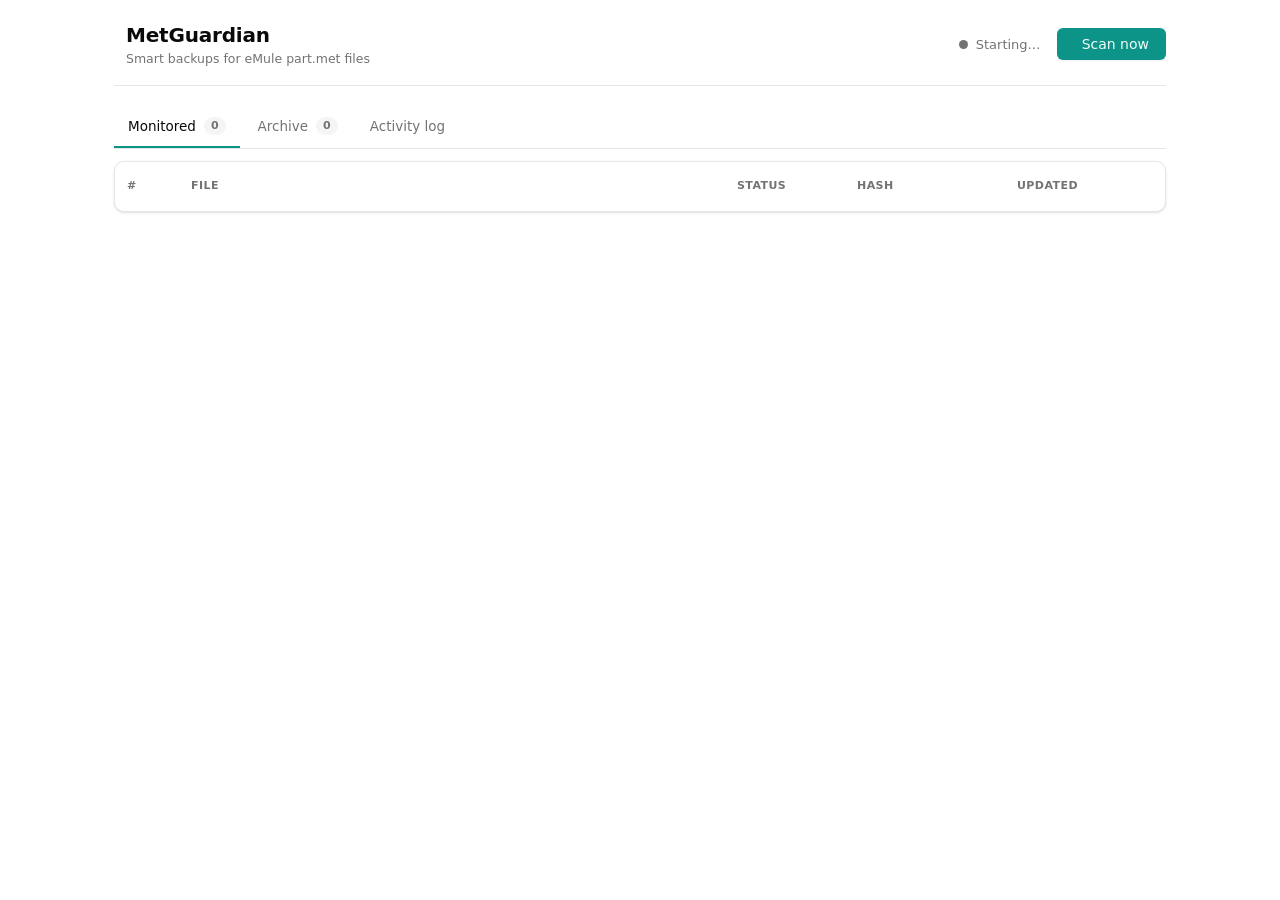
==== ui/index.html @ a0f0ca32 "GUI Interface;" ====
<!DOCTYPE html>
<!-- The theme is chosen by a class on <html>: uk-theme-<color> (+ optional
     "dark"). All 16 themes live inside core.min.css. In Step 9 this class will
     be set dynamically from the saved configuration. -->
<html lang="en" class="uk-theme-teal">
<head>
    <meta charset="UTF-8" />
    <meta name="viewport" content="width=device-width, initial-scale=1.0" />
    <title>MetGuardian</title>

    <!-- Franken UI components (UIkit is bundled into core.iife.js). -->
    <link rel="stylesheet" href="css/core.min.css" />
    <!-- Our own layout and status styling. -->
    <link rel="stylesheet" href="css/app.css" />
</head>
<body>
    <div class="mg-shell">

        <!-- Header: identity, live status, primary action. -->
        <header class="mg-header">
            <div class="mg-brand">
                <span class="mg-brand-mark" uk-icon="icon: shield; ratio: 1.2"></span>
                <div>
                    <h1 class="mg-title">MetGuardian</h1>
                    <p class="mg-subtitle">Smart backups for eMule part.met files</p>
                </div>
            </div>

            <div class="mg-header-right">
                <div class="mg-status-line" id="status-line">
                    <span class="mg-dot" id="status-dot"></span>
                    <span id="status-text">Starting…</span>
                </div>
                <button class="uk-btn uk-btn-primary uk-btn-sm" id="scan-now-btn" type="button">
                    <span uk-icon="icon: refresh; ratio: 0.9"></span>
                    Scan now
                </button>
            </div>
        </header>

        <!-- Damaged-files banner: the whole reason this app exists.
             Hidden unless at least one file is currently damaged. -->
        <div class="mg-banner" id="damaged-banner" hidden>
            <div class="uk-alert uk-alert-destructive" role="alert">
                <span class="mg-banner-icon" uk-icon="icon: warning"></span>
                <div>
                    <p class="uk-alert-title">Damaged files detected</p>
                    <p id="damaged-banner-text" class="mg-banner-text"></p>
                </div>
            </div>
        </div>

        <!-- Section tabs. -->
        <nav class="mg-tabs" id="tabs">
            <button class="mg-tab is-active" data-tab="active" type="button">
                Monitored <span class="mg-tab-count" id="count-active">0</span>
            </button>
            <button class="mg-tab" data-tab="archive" type="button">
                Archive <span class="mg-tab-count" id="count-archive">0</span>
            </button>
            <button class="mg-tab" data-tab="log" type="button">
                Activity log
            </button>
        </nav>

        <main class="mg-main">

            <!-- MONITORED (active) ----------------------------------------- -->
            <section class="mg-panel" data-panel="active">
                <div class="uk-card">
                    <table class="uk-table uk-table-divider uk-table-hover mg-table">
                        <thead>
                            <tr>
                                <th class="mg-col-num">#</th>
                                <th>File</th>
                                <th class="mg-col-status">Status</th>
                                <th class="mg-col-hash">Hash</th>
                                <th class="mg-col-time">Updated</th>
                            </tr>
                        </thead>
                        <tbody id="active-rows"></tbody>
                    </table>
                    <div class="mg-empty" id="active-empty" hidden>
                        <p>No files are being monitored yet.</p>
                        <p class="mg-empty-hint">Set your eMule temp and backup folders in Settings, then run a scan.</p>
                    </div>
                </div>
            </section>

            <!-- ARCHIVE ----------------------------------------------------- -->
            <section class="mg-panel" data-panel="archive" hidden>
                <div class="uk-card">
                    <table class="uk-table uk-table-divider uk-table-hover mg-table">
                        <thead>
                            <tr>
                                <th class="mg-col-num">#</th>
                                <th>File</th>
                                <th class="mg-col-hash">Hash</th>
                                <th class="mg-col-reason">Reason</th>
                                <th class="mg-col-time">Archived</th>
                            </tr>
                        </thead>
                        <tbody id="archive-rows"></tbody>
                    </table>
                    <div class="mg-empty" id="archive-empty" hidden>
                        <p>Nothing archived yet.</p>
                        <p class="mg-empty-hint">Completed, removed or replaced downloads will appear here. Their backups stay on disk.</p>
                    </div>
                </div>
            </section>

            <!-- ACTIVITY LOG ------------------------------------------------ -->
            <section class="mg-panel" data-panel="log" hidden>
                <div class="uk-card">
                    <table class="uk-table uk-table-divider mg-table">
                        <thead>
                            <tr>
                                <th class="mg-col-time">When</th>
                                <th class="mg-col-num">#</th>
                                <th class="mg-col-change">Change</th>
                                <th>Detail</th>
                            </tr>
                        </thead>
                        <tbody id="log-rows"></tbody>
                    </table>
                    <div class="mg-empty" id="log-empty" hidden>
                        <p>No activity recorded yet.</p>
                        <p class="mg-empty-hint">Only state changes are logged, never repeated confirmations.</p>
                    </div>
                </div>
            </section>

        </main>
    </div>

    <!-- Franken UI JavaScript: core (UIkit + components) and icons. -->
    <script src="js/core.iife.js"></script>
    <script src="js/icon.iife.js"></script>
    <!-- Our application logic. -->
    <script src="js/app.js"></script>
</body>
</html>
---- ui/css/core.min.css ----
@layer theme, base, components, utilities;@layer theme{.dark,:root{--destructive:357 100% 45%;--destructive-foreground:0 0% 100%}.dark.uk-theme-gray,.dark.uk-theme-slate,.dark.uk-theme-zinc{--destructive-alpha:1;--border-alpha:1;--input-alpha:1}:root{--uk-breakpoint-s:640px;--uk-breakpoint-m:768px;--uk-breakpoint-l:1024px;--uk-breakpoint-xl:1080px;--uk-global-blur:4px;--uk-global-font-size:1rem;--uk-global-leading:1.5rem;--uk-global-font-size-s:0.875rem;--uk-global-leading-s:1.25rem;--uk-global-radius-s:0.125rem;--uk-global-radius:0.375rem;--uk-global-shadow-s:0 1px 2px 0 rgb(0 0 0 / 0.05);--uk-global-shadow:0 1px 3px 0 rgb(0 0 0 / 0.1),0 1px 2px -1px rgb(0 0 0 / 0.1);--uk-global-font-family-sans:Geist Sans,ui-sans-serif,system-ui,sans-serif,"Apple Color Emoji","Segoe UI Emoji","Segoe UI Symbol","Noto Color Emoji";--uk-global-font-family-mono:Geist Mono,ui-monospace,SFMono-Regular,Menlo,Monaco,Consolas,"Liberation Mono","Courier New";--uk-btn-font-size:var(--uk-global-font-size);--uk-btn-leading:var(--uk-global-leading);--uk-btn-padding:0.625rem 1.25rem;--uk-btn-height:2.5rem;--uk-btn-radius:var(--uk-global-radius);--uk-btn-shadow:var(--uk-global-shadow-s);--uk-cal-cell-size:2.25rem;--uk-cal-cell-radius:var(--uk-global-radius);--uk-cal-cell-header-font-size:var(--uk-global-font-size-s);--uk-cal-cell-body-font-size:var(--uk-global-font-size);--uk-datepicker-spacing:0.75rem;--uk-form-input-radius:var(--uk-global-radius);--uk-form-input-shadow:var(--uk-global-shadow-s);--uk-form-input-height:2.5rem;--uk-form-input-font-size:var(--uk-global-font-size);--uk-form-input-leading:var(--uk-global-leading);--uk-form-input-padding:0.375rem 0.75rem 0.375rem 0.75rem;--uk-form-list-image-position:right center;--uk-form-toggle-switch-shadow:var(--uk-global-shadow-s);--uk-form-radio-radius:var(--uk-global-radius-s);--uk-form-radio-shadow:var(--uk-global-shadow);--uk-leader-fill-content:.;--uk-modal-padding:1rem;--uk-modal-padding-header:var(--uk-modal-padding);--uk-modal-padding-body:var(--uk-modal-padding);--uk-modal-padding-footer:var(--uk-modal-padding);--uk-modal-padding-top-between:0;--uk-modal-padding-top-after-header:0;--uk-modal-padding-bottom-scrollable:0;--uk-modal-padding-top-after-scrollable:var(--uk-modal-padding);--uk-modal-radius:var(--uk-global-radius);--uk-modal-overlay-blur:var(--uk-global-blur);--uk-offcanvas-bar-width:288px;--uk-offcanvas-bar-width-i:-288px;--uk-offcanvas-overlay-blur:var(--uk-global-blur);--uk-nav-item-padding:0.25rem 0.5rem;--uk-nav-item-margin:0;--uk-nav-sub-item-padding:0.25rem 0.5rem;--uk-nav-sub-item-margin:0;--uk-nav-sub-width:1px;--uk-position-margin-offset:0px;--uk-form-checkbox-image:url("data:image/svg+xml,%3Csvg width='15' height='15' viewBox='0 0 15 15' xmlns='http://www.w3.org/2000/svg'%3E%3Crect width='100%25' height='100%25' fill='%23171717' /%3E%3Cpath d='M11.4669 3.72684C11.7558 3.91574 11.8369 4.30308 11.648 4.59198L7.39799 11.092C7.29783 11.2452 7.13556 11.3467 6.95402 11.3699C6.77247 11.3931 6.58989 11.3355 6.45446 11.2124L3.70446 8.71241C3.44905 8.48022 3.43023 8.08494 3.66242 7.82953C3.89461 7.57412 4.28989 7.55529 4.5453 7.78749L6.75292 9.79441L10.6018 3.90792C10.7907 3.61902 11.178 3.53795 11.4669 3.72684Z' fill='%23fafafa' fill-rule='evenodd' clip-rule='evenodd' %3E%3C/path%3E%3C/svg%3E");--uk-form-checkbox-image-indeterminate:url(data:image/svg+xml;charset=UTF-8,%3Csvg%20width%3D%2216%22%20height%3D%2216%22%20viewBox%3D%220%200%2016%2016%22%20xmlns%3D%22http%3A%2F%2Fwww.w3.org%2F2000%2Fsvg%22%3E%0A%20%20%20%20%3Crect%20fill%3D%22%23171717%22%20x%3D%223%22%20y%3D%228%22%20width%3D%2210%22%20height%3D%221%22%20%2F%3E%0A%3C%2Fsvg%3E);--uk-form-radio-image:url("data:image/svg+xml,%3Csvg width='15' height='15' viewBox='0 0 15 15' fill='none' xmlns='http://www.w3.org/2000/svg'%3E%3Cpath d='M11.4669 3.72684C11.7558 3.91574 11.8369 4.30308 11.648 4.59198L7.39799 11.092C7.29783 11.2452 7.13556 11.3467 6.95402 11.3699C6.77247 11.3931 6.58989 11.3355 6.45446 11.2124L3.70446 8.71241C3.44905 8.48022 3.43023 8.08494 3.66242 7.82953C3.89461 7.57412 4.28989 7.55529 4.5453 7.78749L6.75292 9.79441L10.6018 3.90792C10.7907 3.61902 11.178 3.53795 11.4669 3.72684Z' fill='%23171717' fill-rule='evenodd' clip-rule='evenodd' %3E%3C/path%3E%3C/svg%3E%0A");--uk-form-list-image:url("data:image/svg+xml,%3Csvg width='24' height='16' viewBox='0 0 24 16' xmlns='http://www.w3.org/2000/svg'%3E%3Cpolygon fill='%23737373' points='12 1 9 6 15 6' /%3E%3Cpolygon fill='%23737373' points='12 13 9 8 15 8' /%3E%3C/svg%3E%0A");--uk-divider-icon-image:url(data:image/svg+xml;charset=UTF-8,%3Csvg%20width%3D%2220%22%20height%3D%2220%22%20viewBox%3D%220%200%2020%2020%22%20xmlns%3D%22http%3A%2F%2Fwww.w3.org%2F2000%2Fsvg%22%3E%0A%20%20%20%20%3Ccircle%20fill%3D%22none%22%20stroke%3D%22%23e6e6e6%22%20stroke-width%3D%222%22%20cx%3D%2210%22%20cy%3D%2210%22%20r%3D%227%22%20%2F%3E%0A%3C%2Fsvg%3E%0A);--uk-list-bullet-image:url(data:image/svg+xml;charset=UTF-8,%3Csvg%20width%3D%226%22%20height%3D%226%22%20viewBox%3D%220%200%206%206%22%20xmlns%3D%22http%3A%2F%2Fwww.w3.org%2F2000%2Fsvg%22%3E%0A%20%20%20%20%3Ccircle%20fill%3D%22%230a0a0a%22%20cx%3D%223%22%20cy%3D%223%22%20r%3D%223%22%20%2F%3E%0A%3C%2Fsvg%3E);--background:0 0% 100%;--foreground:0 0% 4%;--card:0 0% 100%;--card-foreground:0 0% 4%;--popover:0 0% 100%;--popover-foreground:0 0% 4%;--primary:0 0% 9%;--primary-foreground:0 0% 98%;--secondary:0 0% 96%;--secondary-foreground:0 0% 9%;--muted:0 0% 96%;--muted-foreground:0 0% 45%;--accent:0 0% 96%;--accent-foreground:0 0% 9%;--border:0 0% 90%;--input:0 0% 90%;--ring:0 0% 63%}.dark,.dark.uk-theme-zinc{--foreground:0 0% 98%;--popover-foreground:0 0% 98%;--card-foreground:0 0% 98%;--secondary-foreground:0 0% 98%;--accent-foreground:0 0% 98%}.dark{--uk-form-checkbox-image:url("data:image/svg+xml,%3Csvg width='15' height='15' viewBox='0 0 15 15' xmlns='http://www.w3.org/2000/svg'%3E%3Crect width='100%25' height='100%25' fill='%23e6e6e6' /%3E%3Cpath d='M11.4669 3.72684C11.7558 3.91574 11.8369 4.30308 11.648 4.59198L7.39799 11.092C7.29783 11.2452 7.13556 11.3467 6.95402 11.3699C6.77247 11.3931 6.58989 11.3355 6.45446 11.2124L3.70446 8.71241C3.44905 8.48022 3.43023 8.08494 3.66242 7.82953C3.89461 7.57412 4.28989 7.55529 4.5453 7.78749L6.75292 9.79441L10.6018 3.90792C10.7907 3.61902 11.178 3.53795 11.4669 3.72684Z' fill='%23171717' fill-rule='evenodd' clip-rule='evenodd' %3E%3C/path%3E%3C/svg%3E");--uk-form-checkbox-image-indeterminate:url(data:image/svg+xml;charset=UTF-8,%3Csvg%20width%3D%2216%22%20height%3D%2216%22%20viewBox%3D%220%200%2016%2016%22%20xmlns%3D%22http%3A%2F%2Fwww.w3.org%2F2000%2Fsvg%22%3E%0A%20%20%20%20%3Crect%20fill%3D%22%23e6e6e6%22%20x%3D%223%22%20y%3D%228%22%20width%3D%2210%22%20height%3D%221%22%20%2F%3E%0A%3C%2Fsvg%3E);--uk-form-radio-image:url("data:image/svg+xml,%3Csvg width='15' height='15' viewBox='0 0 15 15' fill='none' xmlns='http://www.w3.org/2000/svg'%3E%3Cpath d='M11.4669 3.72684C11.7558 3.91574 11.8369 4.30308 11.648 4.59198L7.39799 11.092C7.29783 11.2452 7.13556 11.3467 6.95402 11.3699C6.77247 11.3931 6.58989 11.3355 6.45446 11.2124L3.70446 8.71241C3.44905 8.48022 3.43023 8.08494 3.66242 7.82953C3.89461 7.57412 4.28989 7.55529 4.5453 7.78749L6.75292 9.79441L10.6018 3.90792C10.7907 3.61902 11.178 3.53795 11.4669 3.72684Z' fill='%23e6e6e6' fill-rule='evenodd' clip-rule='evenodd' %3E%3C/path%3E%3C/svg%3E%0A");--uk-form-list-image:url("data:image/svg+xml,%3Csvg width='24' height='16' viewBox='0 0 24 16' xmlns='http://www.w3.org/2000/svg'%3E%3Cpolygon fill='%23a1a1a1' points='12 1 9 6 15 6' /%3E%3Cpolygon fill='%23a1a1a1' points='12 13 9 8 15 8' /%3E%3C/svg%3E%0A");--uk-divider-icon-image:url(data:image/svg+xml;charset=UTF-8,%3Csvg%20width%3D%2220%22%20height%3D%2220%22%20viewBox%3D%220%200%2020%2020%22%20xmlns%3D%22http%3A%2F%2Fwww.w3.org%2F2000%2Fsvg%22%3E%0A%20%20%20%20%3Ccircle%20fill%3D%22none%22%20stroke%3D%22%23ffffff%22%20stroke-width%3D%222%22%20cx%3D%2210%22%20cy%3D%2210%22%20r%3D%227%22%20%2F%3E%0A%3C%2Fsvg%3E%0A);--uk-list-bullet-image:url(data:image/svg+xml;charset=UTF-8,%3Csvg%20width%3D%226%22%20height%3D%226%22%20viewBox%3D%220%200%206%206%22%20xmlns%3D%22http%3A%2F%2Fwww.w3.org%2F2000%2Fsvg%22%3E%0A%20%20%20%20%3Ccircle%20fill%3D%22%23fafafa%22%20cx%3D%223%22%20cy%3D%223%22%20r%3D%223%22%20%2F%3E%0A%3C%2Fsvg%3E);--background:0 0% 4%;--card:0 0% 9%;--popover:0 0% 15%;--primary:0 0% 90%;--primary-foreground:0 0% 9%;--secondary:0 0% 15%;--muted:0 0% 15%;--muted-foreground:0 0% 63%;--accent:0 0% 25%;--border:0 0% 100%;--input:0 0% 100%;--ring:0 0% 45%;--destructive-alpha:60%;--border-alpha:10%;--input-alpha:15%}.uk-theme-slate,.uk-theme-zinc{--destructive:0 84.2% 60.2%;--background:0 0% 100%;--popover:0 0% 100%;--card:0 0% 100%}.uk-theme-zinc{--foreground:240 10% 3.9%;--muted:240 4.8% 95.9%;--muted-foreground:240 3.8% 46.1%;--popover-foreground:240 10% 3.9%;--card-foreground:240 10% 3.9%;--border:240 5.9% 90%;--input:240 5.9% 90%;--primary:240 5.9% 10%;--primary-foreground:0 0% 98%;--secondary:240 4.8% 95.9%;--secondary-foreground:240 5.9% 10%;--accent:240 4.8% 95.9%;--accent-foreground:240 5.9% 10%;--destructive-foreground:0 0% 98%;--ring:240 5.9% 10%;--uk-form-checkbox-image:url("data:image/svg+xml,%3Csvg width='15' height='15' viewBox='0 0 15 15' xmlns='http://www.w3.org/2000/svg'%3E%3Crect width='100%25' height='100%25' fill='%2318181b' /%3E%3Cpath d='M11.4669 3.72684C11.7558 3.91574 11.8369 4.30308 11.648 4.59198L7.39799 11.092C7.29783 11.2452 7.13556 11.3467 6.95402 11.3699C6.77247 11.3931 6.58989 11.3355 6.45446 11.2124L3.70446 8.71241C3.44905 8.48022 3.43023 8.08494 3.66242 7.82953C3.89461 7.57412 4.28989 7.55529 4.5453 7.78749L6.75292 9.79441L10.6018 3.90792C10.7907 3.61902 11.178 3.53795 11.4669 3.72684Z' fill='%23fafafa' fill-rule='evenodd' clip-rule='evenodd' %3E%3C/path%3E%3C/svg%3E");--uk-form-checkbox-image-indeterminate:url("data:image/svg+xml;charset=UTF-8,%3Csvg%20width%3D%2216%22%20height%3D%2216%22%20viewBox%3D%220%200%2016%2016%22%20xmlns%3D%22http%3A%2F%2Fwww.w3.org%2F2000%2Fsvg%22%3E%0A%20%20%20%20%3Crect%20fill%3D%22%2318181b%22%20x%3D%223%22%20y%3D%228%22%20width%3D%2210%22%20height%3D%221%22%20%2F%3E%0A%3C%2Fsvg%3E");--uk-form-radio-image:url("data:image/svg+xml,%3Csvg width='15' height='15' viewBox='0 0 15 15' fill='none' xmlns='http://www.w3.org/2000/svg'%3E%3Cpath d='M11.4669 3.72684C11.7558 3.91574 11.8369 4.30308 11.648 4.59198L7.39799 11.092C7.29783 11.2452 7.13556 11.3467 6.95402 11.3699C6.77247 11.3931 6.58989 11.3355 6.45446 11.2124L3.70446 8.71241C3.44905 8.48022 3.43023 8.08494 3.66242 7.82953C3.89461 7.57412 4.28989 7.55529 4.5453 7.78749L6.75292 9.79441L10.6018 3.90792C10.7907 3.61902 11.178 3.53795 11.4669 3.72684Z' fill='%2318181b' fill-rule='evenodd' clip-rule='evenodd' %3E%3C/path%3E%3C/svg%3E%0A");--uk-form-list-image:url("data:image/svg+xml,%3Csvg width='24' height='16' viewBox='0 0 24 16' xmlns='http://www.w3.org/2000/svg'%3E%3Cpolygon fill='%2371717a' points='12 1 9 6 15 6' /%3E%3Cpolygon fill='%2371717a' points='12 13 9 8 15 8' /%3E%3C/svg%3E%0A");--uk-divider-icon-image:url('data:image/svg+xml;charset=UTF-8,%3Csvg%20width%3D%2220%22%20height%3D%2220%22%20viewBox%3D%220%200%2020%2020%22%20xmlns%3D%22http%3A%2F%2Fwww.w3.org%2F2000%2Fsvg%22%3E%0A%20%20%20%20%3Ccircle%20fill%3D%22none%22%20stroke%3D%22%23e4e4e7%22%20stroke-width%3D%222%22%20cx%3D%2210%22%20cy%3D%2210%22%20r%3D%227%22%20%2F%3E%0A%3C%2Fsvg%3E%0A');--uk-list-bullet-image:url('data:image/svg+xml;charset=UTF-8,%3Csvg%20width%3D%226%22%20height%3D%226%22%20viewBox%3D%220%200%206%206%22%20xmlns%3D%22http%3A%2F%2Fwww.w3.org%2F2000%2Fsvg%22%3E%0A%20%20%20%20%3Ccircle%20fill%3D%22%2309090b%22%20cx%3D%223%22%20cy%3D%223%22%20r%3D%223%22%20%2F%3E%0A%3C%2Fsvg%3E')}.dark.uk-theme-zinc{--background:240 10% 3.9%;--muted:240 3.7% 15.9%;--muted-foreground:240 5% 64.9%;--popover:240 10% 3.9%;--card:240 10% 3.9%;--border:240 3.7% 15.9%;--input:240 3.7% 15.9%;--primary:0 0% 98%;--primary-foreground:240 5.9% 10%;--secondary:240 3.7% 15.9%;--accent:240 3.7% 15.9%;--destructive:0 62.8% 30.6%;--destructive-foreground:0 0% 98%;--ring:240 4.9% 83.9%;--uk-form-checkbox-image:url("data:image/svg+xml,%3Csvg width='15' height='15' viewBox='0 0 15 15' xmlns='http://www.w3.org/2000/svg'%3E%3Crect width='100%25' height='100%25' fill='%23fafafa' /%3E%3Cpath d='M11.4669 3.72684C11.7558 3.91574 11.8369 4.30308 11.648 4.59198L7.39799 11.092C7.29783 11.2452 7.13556 11.3467 6.95402 11.3699C6.77247 11.3931 6.58989 11.3355 6.45446 11.2124L3.70446 8.71241C3.44905 8.48022 3.43023 8.08494 3.66242 7.82953C3.89461 7.57412 4.28989 7.55529 4.5453 7.78749L6.75292 9.79441L10.6018 3.90792C10.7907 3.61902 11.178 3.53795 11.4669 3.72684Z' fill='%2318181b' fill-rule='evenodd' clip-rule='evenodd' %3E%3C/path%3E%3C/svg%3E");--uk-form-checkbox-image-indeterminate:url("data:image/svg+xml;charset=UTF-8,%3Csvg%20width%3D%2216%22%20height%3D%2216%22%20viewBox%3D%220%200%2016%2016%22%20xmlns%3D%22http%3A%2F%2Fwww.w3.org%2F2000%2Fsvg%22%3E%0A%20%20%20%20%3Crect%20fill%3D%22%23fafafa%22%20x%3D%223%22%20y%3D%228%22%20width%3D%2210%22%20height%3D%221%22%20%2F%3E%0A%3C%2Fsvg%3E");--uk-form-radio-image:url("data:image/svg+xml,%3Csvg width='15' height='15' viewBox='0 0 15 15' fill='none' xmlns='http://www.w3.org/2000/svg'%3E%3Cpath d='M11.4669 3.72684C11.7558 3.91574 11.8369 4.30308 11.648 4.59198L7.39799 11.092C7.29783 11.2452 7.13556 11.3467 6.95402 11.3699C6.77247 11.3931 6.58989 11.3355 6.45446 11.2124L3.70446 8.71241C3.44905 8.48022 3.43023 8.08494 3.66242 7.82953C3.89461 7.57412 4.28989 7.55529 4.5453 7.78749L6.75292 9.79441L10.6018 3.90792C10.7907 3.61902 11.178 3.53795 11.4669 3.72684Z' fill='%23fafafa' fill-rule='evenodd' clip-rule='evenodd' %3E%3C/path%3E%3C/svg%3E%0A");--uk-form-list-image:url("data:image/svg+xml,%3Csvg width='24' height='16' viewBox='0 0 24 16' xmlns='http://www.w3.org/2000/svg'%3E%3Cpolygon fill='%23a1a1aa' points='12 1 9 6 15 6' /%3E%3Cpolygon fill='%23a1a1aa' points='12 13 9 8 15 8' /%3E%3C/svg%3E%0A");--uk-divider-icon-image:url('data:image/svg+xml;charset=UTF-8,%3Csvg%20width%3D%2220%22%20height%3D%2220%22%20viewBox%3D%220%200%2020%2020%22%20xmlns%3D%22http%3A%2F%2Fwww.w3.org%2F2000%2Fsvg%22%3E%0A%20%20%20%20%3Ccircle%20fill%3D%22none%22%20stroke%3D%22%2327272a%22%20stroke-width%3D%222%22%20cx%3D%2210%22%20cy%3D%2210%22%20r%3D%227%22%20%2F%3E%0A%3C%2Fsvg%3E%0A');--uk-list-bullet-image:url('data:image/svg+xml;charset=UTF-8,%3Csvg%20width%3D%226%22%20height%3D%226%22%20viewBox%3D%220%200%206%206%22%20xmlns%3D%22http%3A%2F%2Fwww.w3.org%2F2000%2Fsvg%22%3E%0A%20%20%20%20%3Ccircle%20fill%3D%22%23fafafa%22%20cx%3D%223%22%20cy%3D%223%22%20r%3D%223%22%20%2F%3E%0A%3C%2Fsvg%3E')}.dark.uk-theme-slate,.uk-theme-slate{--destructive-foreground:210 40% 98%}.uk-theme-slate{--foreground:222.2 84% 4.9%;--muted:210 40% 96.1%;--muted-foreground:215.4 16.3% 46.9%;--popover-foreground:222.2 84% 4.9%;--card-foreground:222.2 84% 4.9%;--border:214.3 31.8% 91.4%;--input:214.3 31.8% 91.4%;--primary:222.2 47.4% 11.2%;--primary-foreground:210 40% 98%;--secondary:210 40% 96.1%;--secondary-foreground:222.2 47.4% 11.2%;--accent:210 40% 96.1%;--accent-foreground:222.2 47.4% 11.2%;--ring:222.2 84% 4.9%;--uk-form-checkbox-image:url("data:image/svg+xml,%3Csvg width='15' height='15' viewBox='0 0 15 15' xmlns='http://www.w3.org/2000/svg'%3E%3Crect width='100%25' height='100%25' fill='%230f172a' /%3E%3Cpath d='M11.4669 3.72684C11.7558 3.91574 11.8369 4.30308 11.648 4.59198L7.39799 11.092C7.29783 11.2452 7.13556 11.3467 6.95402 11.3699C6.77247 11.3931 6.58989 11.3355 6.45446 11.2124L3.70446 8.71241C3.44905 8.48022 3.43023 8.08494 3.66242 7.82953C3.89461 7.57412 4.28989 7.55529 4.5453 7.78749L6.75292 9.79441L10.6018 3.90792C10.7907 3.61902 11.178 3.53795 11.4669 3.72684Z' fill='%23f8fafc' fill-rule='evenodd' clip-rule='evenodd' %3E%3C/path%3E%3C/svg%3E");--uk-form-checkbox-image-indeterminate:url("data:image/svg+xml;charset=UTF-8,%3Csvg%20width%3D%2216%22%20height%3D%2216%22%20viewBox%3D%220%200%2016%2016%22%20xmlns%3D%22http%3A%2F%2Fwww.w3.org%2F2000%2Fsvg%22%3E%0A%20%20%20%20%3Crect%20fill%3D%22%230f172a%22%20x%3D%223%22%20y%3D%228%22%20width%3D%2210%22%20height%3D%221%22%20%2F%3E%0A%3C%2Fsvg%3E");--uk-form-radio-image:url("data:image/svg+xml,%3Csvg width='15' height='15' viewBox='0 0 15 15' fill='none' xmlns='http://www.w3.org/2000/svg'%3E%3Cpath d='M11.4669 3.72684C11.7558 3.91574 11.8369 4.30308 11.648 4.59198L7.39799 11.092C7.29783 11.2452 7.13556 11.3467 6.95402 11.3699C6.77247 11.3931 6.58989 11.3355 6.45446 11.2124L3.70446 8.71241C3.44905 8.48022 3.43023 8.08494 3.66242 7.82953C3.89461 7.57412 4.28989 7.55529 4.5453 7.78749L6.75292 9.79441L10.6018 3.90792C10.7907 3.61902 11.178 3.53795 11.4669 3.72684Z' fill='%230f172a' fill-rule='evenodd' clip-rule='evenodd' %3E%3C/path%3E%3C/svg%3E%0A");--uk-form-list-image:url("data:image/svg+xml,%3Csvg width='24' height='16' viewBox='0 0 24 16' xmlns='http://www.w3.org/2000/svg'%3E%3Cpolygon fill='%2364748b' points='12 1 9 6 15 6' /%3E%3Cpolygon fill='%2364748b' points='12 13 9 8 15 8' /%3E%3C/svg%3E%0A");--uk-divider-icon-image:url('data:image/svg+xml;charset=UTF-8,%3Csvg%20width%3D%2220%22%20height%3D%2220%22%20viewBox%3D%220%200%2020%2020%22%20xmlns%3D%22http%3A%2F%2Fwww.w3.org%2F2000%2Fsvg%22%3E%0A%20%20%20%20%3Ccircle%20fill%3D%22none%22%20stroke%3D%22%23e2e8f0%22%20stroke-width%3D%222%22%20cx%3D%2210%22%20cy%3D%2210%22%20r%3D%227%22%20%2F%3E%0A%3C%2Fsvg%3E%0A');--uk-list-bullet-image:url('data:image/svg+xml;charset=UTF-8,%3Csvg%20width%3D%226%22%20height%3D%226%22%20viewBox%3D%220%200%206%206%22%20xmlns%3D%22http%3A%2F%2Fwww.w3.org%2F2000%2Fsvg%22%3E%0A%20%20%20%20%3Ccircle%20fill%3D%22%23020817%22%20cx%3D%223%22%20cy%3D%223%22%20r%3D%223%22%20%2F%3E%0A%3C%2Fsvg%3E')}.dark.uk-theme-slate{--background:222.2 84% 4.9%;--foreground:210 40% 98%;--muted:217.2 32.6% 17.5%;--muted-foreground:215 20.2% 65.1%;--popover:222.2 84% 4.9%;--popover-foreground:210 40% 98%;--card:222.2 84% 4.9%;--card-foreground:210 40% 98%;--border:217.2 32.6% 17.5%;--input:217.2 32.6% 17.5%;--primary:210 40% 98%;--primary-foreground:222.2 47.4% 11.2%;--secondary:217.2 32.6% 17.5%;--secondary-foreground:210 40% 98%;--accent:217.2 32.6% 17.5%;--accent-foreground:210 40% 98%;--destructive:0 62.8% 30.6%;--ring:212.7 26.8% 83.9;--uk-form-checkbox-image:url("data:image/svg+xml,%3Csvg width='15' height='15' viewBox='0 0 15 15' xmlns='http://www.w3.org/2000/svg'%3E%3Crect width='100%25' height='100%25' fill='%23f8fafc' /%3E%3Cpath d='M11.4669 3.72684C11.7558 3.91574 11.8369 4.30308 11.648 4.59198L7.39799 11.092C7.29783 11.2452 7.13556 11.3467 6.95402 11.3699C6.77247 11.3931 6.58989 11.3355 6.45446 11.2124L3.70446 8.71241C3.44905 8.48022 3.43023 8.08494 3.66242 7.82953C3.89461 7.57412 4.28989 7.55529 4.5453 7.78749L6.75292 9.79441L10.6018 3.90792C10.7907 3.61902 11.178 3.53795 11.4669 3.72684Z' fill='%230f172a' fill-rule='evenodd' clip-rule='evenodd' %3E%3C/path%3E%3C/svg%3E");--uk-form-checkbox-image-indeterminate:url("data:image/svg+xml;charset=UTF-8,%3Csvg%20width%3D%2216%22%20height%3D%2216%22%20viewBox%3D%220%200%2016%2016%22%20xmlns%3D%22http%3A%2F%2Fwww.w3.org%2F2000%2Fsvg%22%3E%0A%20%20%20%20%3Crect%20fill%3D%22%23f8fafc%22%20x%3D%223%22%20y%3D%228%22%20width%3D%2210%22%20height%3D%221%22%20%2F%3E%0A%3C%2Fsvg%3E");--uk-form-radio-image:url("data:image/svg+xml,%3Csvg width='15' height='15' viewBox='0 0 15 15' fill='none' xmlns='http://www.w3.org/2000/svg'%3E%3Cpath d='M11.4669 3.72684C11.7558 3.91574 11.8369 4.30308 11.648 4.59198L7.39799 11.092C7.29783 11.2452 7.13556 11.3467 6.95402 11.3699C6.77247 11.3931 6.58989 11.3355 6.45446 11.2124L3.70446 8.71241C3.44905 8.48022 3.43023 8.08494 3.66242 7.82953C3.89461 7.57412 4.28989 7.55529 4.5453 7.78749L6.75292 9.79441L10.6018 3.90792C10.7907 3.61902 11.178 3.53795 11.4669 3.72684Z' fill='%23f8fafc' fill-rule='evenodd' clip-rule='evenodd' %3E%3C/path%3E%3C/svg%3E%0A");--uk-form-list-image:url("data:image/svg+xml,%3Csvg width='24' height='16' viewBox='0 0 24 16' xmlns='http://www.w3.org/2000/svg'%3E%3Cpolygon fill='%2394a3b8' points='12 1 9 6 15 6' /%3E%3Cpolygon fill='%2394a3b8' points='12 13 9 8 15 8' /%3E%3C/svg%3E%0A");--uk-divider-icon-image:url('data:image/svg+xml;charset=UTF-8,%3Csvg%20width%3D%2220%22%20height%3D%2220%22%20viewBox%3D%220%200%2020%2020%22%20xmlns%3D%22http%3A%2F%2Fwww.w3.org%2F2000%2Fsvg%22%3E%0A%20%20%20%20%3Ccircle%20fill%3D%22none%22%20stroke%3D%22%231e293b%22%20stroke-width%3D%222%22%20cx%3D%2210%22%20cy%3D%2210%22%20r%3D%227%22%20%2F%3E%0A%3C%2Fsvg%3E%0A');--uk-list-bullet-image:url('data:image/svg+xml;charset=UTF-8,%3Csvg%20width%3D%226%22%20height%3D%226%22%20viewBox%3D%220%200%206%206%22%20xmlns%3D%22http%3A%2F%2Fwww.w3.org%2F2000%2Fsvg%22%3E%0A%20%20%20%20%3Ccircle%20fill%3D%22%23f8fafc%22%20cx%3D%223%22%20cy%3D%223%22%20r%3D%223%22%20%2F%3E%0A%3C%2Fsvg%3E')}.dark.uk-theme-stone,.uk-theme-stone{--primary-foreground:60 9.1% 97.8%;--destructive:357 100% 45%;--destructive-foreground:0 0% 100%}.uk-theme-stone{--background:0 0% 100%;--foreground:0 0% 4%;--muted:0 0% 96%;--muted-foreground:0 0% 45%;--popover:0 0% 100%;--popover-foreground:0 0% 4%;--card:0 0% 100%;--card-foreground:0 0% 4%;--border:0 0% 90%;--input:0 0% 90%;--primary:33.3 5.5% 32.4%;--secondary:0 0% 96%;--secondary-foreground:0 0% 9%;--accent:0 0% 96%;--accent-foreground:0 0% 9%;--ring:24 5.4% 63.9%;--uk-form-checkbox-image:url("data:image/svg+xml,%3Csvg width='15' height='15' viewBox='0 0 15 15' xmlns='http://www.w3.org/2000/svg'%3E%3Crect width='100%25' height='100%25' fill='%2357534e' /%3E%3Cpath d='M11.4669 3.72684C11.7558 3.91574 11.8369 4.30308 11.648 4.59198L7.39799 11.092C7.29783 11.2452 7.13556 11.3467 6.95402 11.3699C6.77247 11.3931 6.58989 11.3355 6.45446 11.2124L3.70446 8.71241C3.44905 8.48022 3.43023 8.08494 3.66242 7.82953C3.89461 7.57412 4.28989 7.55529 4.5453 7.78749L6.75292 9.79441L10.6018 3.90792C10.7907 3.61902 11.178 3.53795 11.4669 3.72684Z' fill='%23fafaf9' fill-rule='evenodd' clip-rule='evenodd' %3E%3C/path%3E%3C/svg%3E");--uk-form-checkbox-image-indeterminate:url("data:image/svg+xml;charset=UTF-8,%3Csvg%20width%3D%2216%22%20height%3D%2216%22%20viewBox%3D%220%200%2016%2016%22%20xmlns%3D%22http%3A%2F%2Fwww.w3.org%2F2000%2Fsvg%22%3E%0A%20%20%20%20%3Crect%20fill%3D%22%2357534e%22%20x%3D%223%22%20y%3D%228%22%20width%3D%2210%22%20height%3D%221%22%20%2F%3E%0A%3C%2Fsvg%3E");--uk-form-radio-image:url("data:image/svg+xml,%3Csvg width='15' height='15' viewBox='0 0 15 15' fill='none' xmlns='http://www.w3.org/2000/svg'%3E%3Cpath d='M11.4669 3.72684C11.7558 3.91574 11.8369 4.30308 11.648 4.59198L7.39799 11.092C7.29783 11.2452 7.13556 11.3467 6.95402 11.3699C6.77247 11.3931 6.58989 11.3355 6.45446 11.2124L3.70446 8.71241C3.44905 8.48022 3.43023 8.08494 3.66242 7.82953C3.89461 7.57412 4.28989 7.55529 4.5453 7.78749L6.75292 9.79441L10.6018 3.90792C10.7907 3.61902 11.178 3.53795 11.4669 3.72684Z' fill='%2357534e' fill-rule='evenodd' clip-rule='evenodd' %3E%3C/path%3E%3C/svg%3E%0A");--uk-form-list-image:url("data:image/svg+xml,%3Csvg width='24' height='16' viewBox='0 0 24 16' xmlns='http://www.w3.org/2000/svg'%3E%3Cpolygon fill='%23737373' points='12 1 9 6 15 6' /%3E%3Cpolygon fill='%23737373' points='12 13 9 8 15 8' /%3E%3C/svg%3E%0A");--uk-divider-icon-image:url('data:image/svg+xml;charset=UTF-8,%3Csvg%20width%3D%2220%22%20height%3D%2220%22%20viewBox%3D%220%200%2020%2020%22%20xmlns%3D%22http%3A%2F%2Fwww.w3.org%2F2000%2Fsvg%22%3E%0A%20%20%20%20%3Ccircle%20fill%3D%22none%22%20stroke%3D%22%23e6e6e6%22%20stroke-width%3D%222%22%20cx%3D%2210%22%20cy%3D%2210%22%20r%3D%227%22%20%2F%3E%0A%3C%2Fsvg%3E%0A');--uk-list-bullet-image:url('data:image/svg+xml;charset=UTF-8,%3Csvg%20width%3D%226%22%20height%3D%226%22%20viewBox%3D%220%200%206%206%22%20xmlns%3D%22http%3A%2F%2Fwww.w3.org%2F2000%2Fsvg%22%3E%0A%20%20%20%20%3Ccircle%20fill%3D%22%230a0a0a%22%20cx%3D%223%22%20cy%3D%223%22%20r%3D%223%22%20%2F%3E%0A%3C%2Fsvg%3E')}.dark.uk-theme-stone{--background:0 0% 4%;--foreground:0 0% 98%;--muted:0 0% 15%;--muted-foreground:0 0% 63%;--popover:0 0% 15%;--popover-foreground:0 0% 98%;--card:0 0% 9%;--card-foreground:0 0% 98%;--border:0 0% 100%;--input:0 0% 100%;--primary:25 5.3% 44.7%;--secondary:0 0% 15%;--secondary-foreground:0 0% 98%;--accent:0 0% 25%;--accent-foreground:0 0% 98%;--ring:24 9.8% 10%;--uk-form-checkbox-image:url("data:image/svg+xml,%3Csvg width='15' height='15' viewBox='0 0 15 15' xmlns='http://www.w3.org/2000/svg'%3E%3Crect width='100%25' height='100%25' fill='%2378716c' /%3E%3Cpath d='M11.4669 3.72684C11.7558 3.91574 11.8369 4.30308 11.648 4.59198L7.39799 11.092C7.29783 11.2452 7.13556 11.3467 6.95402 11.3699C6.77247 11.3931 6.58989 11.3355 6.45446 11.2124L3.70446 8.71241C3.44905 8.48022 3.43023 8.08494 3.66242 7.82953C3.89461 7.57412 4.28989 7.55529 4.5453 7.78749L6.75292 9.79441L10.6018 3.90792C10.7907 3.61902 11.178 3.53795 11.4669 3.72684Z' fill='%23fafaf9' fill-rule='evenodd' clip-rule='evenodd' %3E%3C/path%3E%3C/svg%3E");--uk-form-checkbox-image-indeterminate:url("data:image/svg+xml;charset=UTF-8,%3Csvg%20width%3D%2216%22%20height%3D%2216%22%20viewBox%3D%220%200%2016%2016%22%20xmlns%3D%22http%3A%2F%2Fwww.w3.org%2F2000%2Fsvg%22%3E%0A%20%20%20%20%3Crect%20fill%3D%22%2378716c%22%20x%3D%223%22%20y%3D%228%22%20width%3D%2210%22%20height%3D%221%22%20%2F%3E%0A%3C%2Fsvg%3E");--uk-form-radio-image:url("data:image/svg+xml,%3Csvg width='15' height='15' viewBox='0 0 15 15' fill='none' xmlns='http://www.w3.org/2000/svg'%3E%3Cpath d='M11.4669 3.72684C11.7558 3.91574 11.8369 4.30308 11.648 4.59198L7.39799 11.092C7.29783 11.2452 7.13556 11.3467 6.95402 11.3699C6.77247 11.3931 6.58989 11.3355 6.45446 11.2124L3.70446 8.71241C3.44905 8.48022 3.43023 8.08494 3.66242 7.82953C3.89461 7.57412 4.28989 7.55529 4.5453 7.78749L6.75292 9.79441L10.6018 3.90792C10.7907 3.61902 11.178 3.53795 11.4669 3.72684Z' fill='%2378716c' fill-rule='evenodd' clip-rule='evenodd' %3E%3C/path%3E%3C/svg%3E%0A");--uk-form-list-image:url("data:image/svg+xml,%3Csvg width='24' height='16' viewBox='0 0 24 16' xmlns='http://www.w3.org/2000/svg'%3E%3Cpolygon fill='%23a1a1a1' points='12 1 9 6 15 6' /%3E%3Cpolygon fill='%23a1a1a1' points='12 13 9 8 15 8' /%3E%3C/svg%3E%0A");--uk-divider-icon-image:url('data:image/svg+xml;charset=UTF-8,%3Csvg%20width%3D%2220%22%20height%3D%2220%22%20viewBox%3D%220%200%2020%2020%22%20xmlns%3D%22http%3A%2F%2Fwww.w3.org%2F2000%2Fsvg%22%3E%0A%20%20%20%20%3Ccircle%20fill%3D%22none%22%20stroke%3D%22%23ffffff%22%20stroke-width%3D%222%22%20cx%3D%2210%22%20cy%3D%2210%22%20r%3D%227%22%20%2F%3E%0A%3C%2Fsvg%3E%0A');--uk-list-bullet-image:url('data:image/svg+xml;charset=UTF-8,%3Csvg%20width%3D%226%22%20height%3D%226%22%20viewBox%3D%220%200%206%206%22%20xmlns%3D%22http%3A%2F%2Fwww.w3.org%2F2000%2Fsvg%22%3E%0A%20%20%20%20%3Ccircle%20fill%3D%22%23fafafa%22%20cx%3D%223%22%20cy%3D%223%22%20r%3D%223%22%20%2F%3E%0A%3C%2Fsvg%3E')}.dark.uk-theme-gray,.uk-theme-gray{--destructive-foreground:210 20% 98%}.uk-theme-gray{--background:0 0% 100%;--foreground:224 71.4% 4.1%;--muted:220 14.3% 95.9%;--muted-foreground:220 8.9% 46.1%;--popover:0 0% 100%;--popover-foreground:224 71.4% 4.1%;--card:0 0% 100%;--card-foreground:224 71.4% 4.1%;--border:220 13% 91%;--input:220 13% 91%;--primary:220.9 39.3% 11%;--primary-foreground:210 20% 98%;--secondary:220 14.3% 95.9%;--secondary-foreground:220.9 39.3% 11%;--accent:220 14.3% 95.9%;--accent-foreground:220.9 39.3% 11%;--destructive:0 84.2% 60.2%;--ring:224 71.4% 4.1%;--uk-form-checkbox-image:url("data:image/svg+xml,%3Csvg width='15' height='15' viewBox='0 0 15 15' xmlns='http://www.w3.org/2000/svg'%3E%3Crect width='100%25' height='100%25' fill='%23111827' /%3E%3Cpath d='M11.4669 3.72684C11.7558 3.91574 11.8369 4.30308 11.648 4.59198L7.39799 11.092C7.29783 11.2452 7.13556 11.3467 6.95402 11.3699C6.77247 11.3931 6.58989 11.3355 6.45446 11.2124L3.70446 8.71241C3.44905 8.48022 3.43023 8.08494 3.66242 7.82953C3.89461 7.57412 4.28989 7.55529 4.5453 7.78749L6.75292 9.79441L10.6018 3.90792C10.7907 3.61902 11.178 3.53795 11.4669 3.72684Z' fill='%23f9fafb' fill-rule='evenodd' clip-rule='evenodd' %3E%3C/path%3E%3C/svg%3E");--uk-form-checkbox-image-indeterminate:url("data:image/svg+xml;charset=UTF-8,%3Csvg%20width%3D%2216%22%20height%3D%2216%22%20viewBox%3D%220%200%2016%2016%22%20xmlns%3D%22http%3A%2F%2Fwww.w3.org%2F2000%2Fsvg%22%3E%0A%20%20%20%20%3Crect%20fill%3D%22%23111827%22%20x%3D%223%22%20y%3D%228%22%20width%3D%2210%22%20height%3D%221%22%20%2F%3E%0A%3C%2Fsvg%3E");--uk-form-radio-image:url("data:image/svg+xml,%3Csvg width='15' height='15' viewBox='0 0 15 15' fill='none' xmlns='http://www.w3.org/2000/svg'%3E%3Cpath d='M11.4669 3.72684C11.7558 3.91574 11.8369 4.30308 11.648 4.59198L7.39799 11.092C7.29783 11.2452 7.13556 11.3467 6.95402 11.3699C6.77247 11.3931 6.58989 11.3355 6.45446 11.2124L3.70446 8.71241C3.44905 8.48022 3.43023 8.08494 3.66242 7.82953C3.89461 7.57412 4.28989 7.55529 4.5453 7.78749L6.75292 9.79441L10.6018 3.90792C10.7907 3.61902 11.178 3.53795 11.4669 3.72684Z' fill='%23111827' fill-rule='evenodd' clip-rule='evenodd' %3E%3C/path%3E%3C/svg%3E%0A");--uk-form-list-image:url("data:image/svg+xml,%3Csvg width='24' height='16' viewBox='0 0 24 16' xmlns='http://www.w3.org/2000/svg'%3E%3Cpolygon fill='%236b7280' points='12 1 9 6 15 6' /%3E%3Cpolygon fill='%236b7280' points='12 13 9 8 15 8' /%3E%3C/svg%3E%0A");--uk-divider-icon-image:url('data:image/svg+xml;charset=UTF-8,%3Csvg%20width%3D%2220%22%20height%3D%2220%22%20viewBox%3D%220%200%2020%2020%22%20xmlns%3D%22http%3A%2F%2Fwww.w3.org%2F2000%2Fsvg%22%3E%0A%20%20%20%20%3Ccircle%20fill%3D%22none%22%20stroke%3D%22%23e5e7eb%22%20stroke-width%3D%222%22%20cx%3D%2210%22%20cy%3D%2210%22%20r%3D%227%22%20%2F%3E%0A%3C%2Fsvg%3E%0A');--uk-list-bullet-image:url('data:image/svg+xml;charset=UTF-8,%3Csvg%20width%3D%226%22%20height%3D%226%22%20viewBox%3D%220%200%206%206%22%20xmlns%3D%22http%3A%2F%2Fwww.w3.org%2F2000%2Fsvg%22%3E%0A%20%20%20%20%3Ccircle%20fill%3D%22%23030712%22%20cx%3D%223%22%20cy%3D%223%22%20r%3D%223%22%20%2F%3E%0A%3C%2Fsvg%3E')}.uk-theme-amber,.uk-theme-blue,.uk-theme-green,.uk-theme-neutral,.uk-theme-orange,.uk-theme-purple,.uk-theme-red,.uk-theme-rose,.uk-theme-teal,.uk-theme-violet,.uk-theme-yellow{--background:0 0% 100%;--foreground:0 0% 4%;--muted:0 0% 96%;--muted-foreground:0 0% 45%;--popover:0 0% 100%;--popover-foreground:0 0% 4%;--card:0 0% 100%;--card-foreground:0 0% 4%;--border:0 0% 90%;--input:0 0% 90%;--secondary:0 0% 96%;--secondary-foreground:0 0% 9%;--accent:0 0% 96%;--accent-foreground:0 0% 9%;--uk-form-list-image:url("data:image/svg+xml,%3Csvg width='24' height='16' viewBox='0 0 24 16' xmlns='http://www.w3.org/2000/svg'%3E%3Cpolygon fill='%23737373' points='12 1 9 6 15 6' /%3E%3Cpolygon fill='%23737373' points='12 13 9 8 15 8' /%3E%3C/svg%3E%0A");--uk-divider-icon-image:url('data:image/svg+xml;charset=UTF-8,%3Csvg%20width%3D%2220%22%20height%3D%2220%22%20viewBox%3D%220%200%2020%2020%22%20xmlns%3D%22http%3A%2F%2Fwww.w3.org%2F2000%2Fsvg%22%3E%0A%20%20%20%20%3Ccircle%20fill%3D%22none%22%20stroke%3D%22%23e6e6e6%22%20stroke-width%3D%222%22%20cx%3D%2210%22%20cy%3D%2210%22%20r%3D%227%22%20%2F%3E%0A%3C%2Fsvg%3E%0A');--uk-list-bullet-image:url('data:image/svg+xml;charset=UTF-8,%3Csvg%20width%3D%226%22%20height%3D%226%22%20viewBox%3D%220%200%206%206%22%20xmlns%3D%22http%3A%2F%2Fwww.w3.org%2F2000%2Fsvg%22%3E%0A%20%20%20%20%3Ccircle%20fill%3D%22%230a0a0a%22%20cx%3D%223%22%20cy%3D%223%22%20r%3D%223%22%20%2F%3E%0A%3C%2Fsvg%3E')}.dark.uk-theme-gray{--background:224 71.4% 4.1%;--foreground:210 20% 98%;--muted:215 27.9% 16.9%;--muted-foreground:217.9 10.6% 64.9%;--popover:224 71.4% 4.1%;--popover-foreground:210 20% 98%;--card:224 71.4% 4.1%;--card-foreground:210 20% 98%;--border:215 27.9% 16.9%;--input:215 27.9% 16.9%;--primary:210 20% 98%;--primary-foreground:220.9 39.3% 11%;--secondary:215 27.9% 16.9%;--secondary-foreground:210 20% 98%;--accent:215 27.9% 16.9%;--accent-foreground:210 20% 98%;--destructive:0 62.8% 30.6%;--ring:216 12.2% 83.9%;--uk-form-checkbox-image:url("data:image/svg+xml,%3Csvg width='15' height='15' viewBox='0 0 15 15' xmlns='http://www.w3.org/2000/svg'%3E%3Crect width='100%25' height='100%25' fill='%23f9fafb' /%3E%3Cpath d='M11.4669 3.72684C11.7558 3.91574 11.8369 4.30308 11.648 4.59198L7.39799 11.092C7.29783 11.2452 7.13556 11.3467 6.95402 11.3699C6.77247 11.3931 6.58989 11.3355 6.45446 11.2124L3.70446 8.71241C3.44905 8.48022 3.43023 8.08494 3.66242 7.82953C3.89461 7.57412 4.28989 7.55529 4.5453 7.78749L6.75292 9.79441L10.6018 3.90792C10.7907 3.61902 11.178 3.53795 11.4669 3.72684Z' fill='%23111827' fill-rule='evenodd' clip-rule='evenodd' %3E%3C/path%3E%3C/svg%3E");--uk-form-checkbox-image-indeterminate:url("data:image/svg+xml;charset=UTF-8,%3Csvg%20width%3D%2216%22%20height%3D%2216%22%20viewBox%3D%220%200%2016%2016%22%20xmlns%3D%22http%3A%2F%2Fwww.w3.org%2F2000%2Fsvg%22%3E%0A%20%20%20%20%3Crect%20fill%3D%22%23f9fafb%22%20x%3D%223%22%20y%3D%228%22%20width%3D%2210%22%20height%3D%221%22%20%2F%3E%0A%3C%2Fsvg%3E");--uk-form-radio-image:url("data:image/svg+xml,%3Csvg width='15' height='15' viewBox='0 0 15 15' fill='none' xmlns='http://www.w3.org/2000/svg'%3E%3Cpath d='M11.4669 3.72684C11.7558 3.91574 11.8369 4.30308 11.648 4.59198L7.39799 11.092C7.29783 11.2452 7.13556 11.3467 6.95402 11.3699C6.77247 11.3931 6.58989 11.3355 6.45446 11.2124L3.70446 8.71241C3.44905 8.48022 3.43023 8.08494 3.66242 7.82953C3.89461 7.57412 4.28989 7.55529 4.5453 7.78749L6.75292 9.79441L10.6018 3.90792C10.7907 3.61902 11.178 3.53795 11.4669 3.72684Z' fill='%23f9fafb' fill-rule='evenodd' clip-rule='evenodd' %3E%3C/path%3E%3C/svg%3E%0A");--uk-form-list-image:url("data:image/svg+xml,%3Csvg width='24' height='16' viewBox='0 0 24 16' xmlns='http://www.w3.org/2000/svg'%3E%3Cpolygon fill='%239ca3af' points='12 1 9 6 15 6' /%3E%3Cpolygon fill='%239ca3af' points='12 13 9 8 15 8' /%3E%3C/svg%3E%0A");--uk-divider-icon-image:url('data:image/svg+xml;charset=UTF-8,%3Csvg%20width%3D%2220%22%20height%3D%2220%22%20viewBox%3D%220%200%2020%2020%22%20xmlns%3D%22http%3A%2F%2Fwww.w3.org%2F2000%2Fsvg%22%3E%0A%20%20%20%20%3Ccircle%20fill%3D%22none%22%20stroke%3D%22%231f2937%22%20stroke-width%3D%222%22%20cx%3D%2210%22%20cy%3D%2210%22%20r%3D%227%22%20%2F%3E%0A%3C%2Fsvg%3E%0A');--uk-list-bullet-image:url('data:image/svg+xml;charset=UTF-8,%3Csvg%20width%3D%226%22%20height%3D%226%22%20viewBox%3D%220%200%206%206%22%20xmlns%3D%22http%3A%2F%2Fwww.w3.org%2F2000%2Fsvg%22%3E%0A%20%20%20%20%3Ccircle%20fill%3D%22%23f9fafb%22%20cx%3D%223%22%20cy%3D%223%22%20r%3D%223%22%20%2F%3E%0A%3C%2Fsvg%3E')}.dark.uk-theme-amber,.dark.uk-theme-blue,.dark.uk-theme-green,.dark.uk-theme-neutral,.dark.uk-theme-orange,.dark.uk-theme-purple,.dark.uk-theme-red,.dark.uk-theme-rose,.dark.uk-theme-teal,.dark.uk-theme-violet,.dark.uk-theme-yellow{--background:0 0% 4%;--foreground:0 0% 98%;--muted:0 0% 15%;--muted-foreground:0 0% 63%;--popover:0 0% 15%;--popover-foreground:0 0% 98%;--card:0 0% 9%;--card-foreground:0 0% 98%;--border:0 0% 100%;--input:0 0% 100%;--secondary:0 0% 15%;--secondary-foreground:0 0% 98%;--accent:0 0% 25%;--accent-foreground:0 0% 98%;--uk-form-list-image:url("data:image/svg+xml,%3Csvg width='24' height='16' viewBox='0 0 24 16' xmlns='http://www.w3.org/2000/svg'%3E%3Cpolygon fill='%23a1a1a1' points='12 1 9 6 15 6' /%3E%3Cpolygon fill='%23a1a1a1' points='12 13 9 8 15 8' /%3E%3C/svg%3E%0A");--uk-divider-icon-image:url('data:image/svg+xml;charset=UTF-8,%3Csvg%20width%3D%2220%22%20height%3D%2220%22%20viewBox%3D%220%200%2020%2020%22%20xmlns%3D%22http%3A%2F%2Fwww.w3.org%2F2000%2Fsvg%22%3E%0A%20%20%20%20%3Ccircle%20fill%3D%22none%22%20stroke%3D%22%23ffffff%22%20stroke-width%3D%222%22%20cx%3D%2210%22%20cy%3D%2210%22%20r%3D%227%22%20%2F%3E%0A%3C%2Fsvg%3E%0A');--uk-list-bullet-image:url('data:image/svg+xml;charset=UTF-8,%3Csvg%20width%3D%226%22%20height%3D%226%22%20viewBox%3D%220%200%206%206%22%20xmlns%3D%22http%3A%2F%2Fwww.w3.org%2F2000%2Fsvg%22%3E%0A%20%20%20%20%3Ccircle%20fill%3D%22%23fafafa%22%20cx%3D%223%22%20cy%3D%223%22%20r%3D%223%22%20%2F%3E%0A%3C%2Fsvg%3E')}.uk-theme-neutral{--primary:0 0% 9%;--primary-foreground:0 0% 98%;--destructive:357 100% 45%;--destructive-foreground:0 0% 100%;--ring:0 0% 63%;--uk-form-checkbox-image:url("data:image/svg+xml,%3Csvg width='15' height='15' viewBox='0 0 15 15' xmlns='http://www.w3.org/2000/svg'%3E%3Crect width='100%25' height='100%25' fill='%23171717' /%3E%3Cpath d='M11.4669 3.72684C11.7558 3.91574 11.8369 4.30308 11.648 4.59198L7.39799 11.092C7.29783 11.2452 7.13556 11.3467 6.95402 11.3699C6.77247 11.3931 6.58989 11.3355 6.45446 11.2124L3.70446 8.71241C3.44905 8.48022 3.43023 8.08494 3.66242 7.82953C3.89461 7.57412 4.28989 7.55529 4.5453 7.78749L6.75292 9.79441L10.6018 3.90792C10.7907 3.61902 11.178 3.53795 11.4669 3.72684Z' fill='%23fafafa' fill-rule='evenodd' clip-rule='evenodd' %3E%3C/path%3E%3C/svg%3E");--uk-form-checkbox-image-indeterminate:url("data:image/svg+xml;charset=UTF-8,%3Csvg%20width%3D%2216%22%20height%3D%2216%22%20viewBox%3D%220%200%2016%2016%22%20xmlns%3D%22http%3A%2F%2Fwww.w3.org%2F2000%2Fsvg%22%3E%0A%20%20%20%20%3Crect%20fill%3D%22%23171717%22%20x%3D%223%22%20y%3D%228%22%20width%3D%2210%22%20height%3D%221%22%20%2F%3E%0A%3C%2Fsvg%3E");--uk-form-radio-image:url("data:image/svg+xml,%3Csvg width='15' height='15' viewBox='0 0 15 15' fill='none' xmlns='http://www.w3.org/2000/svg'%3E%3Cpath d='M11.4669 3.72684C11.7558 3.91574 11.8369 4.30308 11.648 4.59198L7.39799 11.092C7.29783 11.2452 7.13556 11.3467 6.95402 11.3699C6.77247 11.3931 6.58989 11.3355 6.45446 11.2124L3.70446 8.71241C3.44905 8.48022 3.43023 8.08494 3.66242 7.82953C3.89461 7.57412 4.28989 7.55529 4.5453 7.78749L6.75292 9.79441L10.6018 3.90792C10.7907 3.61902 11.178 3.53795 11.4669 3.72684Z' fill='%23171717' fill-rule='evenodd' clip-rule='evenodd' %3E%3C/path%3E%3C/svg%3E%0A")}.dark.uk-theme-neutral{--primary:0 0% 90%;--primary-foreground:0 0% 9%;--destructive:357 100% 45%;--destructive-foreground:0 0% 100%;--ring:0 0% 45%;--uk-form-checkbox-image:url("data:image/svg+xml,%3Csvg width='15' height='15' viewBox='0 0 15 15' xmlns='http://www.w3.org/2000/svg'%3E%3Crect width='100%25' height='100%25' fill='%23e6e6e6' /%3E%3Cpath d='M11.4669 3.72684C11.7558 3.91574 11.8369 4.30308 11.648 4.59198L7.39799 11.092C7.29783 11.2452 7.13556 11.3467 6.95402 11.3699C6.77247 11.3931 6.58989 11.3355 6.45446 11.2124L3.70446 8.71241C3.44905 8.48022 3.43023 8.08494 3.66242 7.82953C3.89461 7.57412 4.28989 7.55529 4.5453 7.78749L6.75292 9.79441L10.6018 3.90792C10.7907 3.61902 11.178 3.53795 11.4669 3.72684Z' fill='%23171717' fill-rule='evenodd' clip-rule='evenodd' %3E%3C/path%3E%3C/svg%3E");--uk-form-checkbox-image-indeterminate:url("data:image/svg+xml;charset=UTF-8,%3Csvg%20width%3D%2216%22%20height%3D%2216%22%20viewBox%3D%220%200%2016%2016%22%20xmlns%3D%22http%3A%2F%2Fwww.w3.org%2F2000%2Fsvg%22%3E%0A%20%20%20%20%3Crect%20fill%3D%22%23e6e6e6%22%20x%3D%223%22%20y%3D%228%22%20width%3D%2210%22%20height%3D%221%22%20%2F%3E%0A%3C%2Fsvg%3E");--uk-form-radio-image:url("data:image/svg+xml,%3Csvg width='15' height='15' viewBox='0 0 15 15' fill='none' xmlns='http://www.w3.org/2000/svg'%3E%3Cpath d='M11.4669 3.72684C11.7558 3.91574 11.8369 4.30308 11.648 4.59198L7.39799 11.092C7.29783 11.2452 7.13556 11.3467 6.95402 11.3699C6.77247 11.3931 6.58989 11.3355 6.45446 11.2124L3.70446 8.71241C3.44905 8.48022 3.43023 8.08494 3.66242 7.82953C3.89461 7.57412 4.28989 7.55529 4.5453 7.78749L6.75292 9.79441L10.6018 3.90792C10.7907 3.61902 11.178 3.53795 11.4669 3.72684Z' fill='%23e6e6e6' fill-rule='evenodd' clip-rule='evenodd' %3E%3C/path%3E%3C/svg%3E%0A")}.dark.uk-theme-red,.uk-theme-red{--primary-foreground:0 85.7% 97.3%;--destructive:357 100% 45%;--destructive-foreground:0 0% 100%}.uk-theme-red{--primary:0 72.2% 50.6%;--ring:0 90.6% 70.8%;--uk-form-checkbox-image:url("data:image/svg+xml,%3Csvg width='15' height='15' viewBox='0 0 15 15' xmlns='http://www.w3.org/2000/svg'%3E%3Crect width='100%25' height='100%25' fill='%23dc2626' /%3E%3Cpath d='M11.4669 3.72684C11.7558 3.91574 11.8369 4.30308 11.648 4.59198L7.39799 11.092C7.29783 11.2452 7.13556 11.3467 6.95402 11.3699C6.77247 11.3931 6.58989 11.3355 6.45446 11.2124L3.70446 8.71241C3.44905 8.48022 3.43023 8.08494 3.66242 7.82953C3.89461 7.57412 4.28989 7.55529 4.5453 7.78749L6.75292 9.79441L10.6018 3.90792C10.7907 3.61902 11.178 3.53795 11.4669 3.72684Z' fill='%23fef2f2' fill-rule='evenodd' clip-rule='evenodd' %3E%3C/path%3E%3C/svg%3E");--uk-form-checkbox-image-indeterminate:url("data:image/svg+xml;charset=UTF-8,%3Csvg%20width%3D%2216%22%20height%3D%2216%22%20viewBox%3D%220%200%2016%2016%22%20xmlns%3D%22http%3A%2F%2Fwww.w3.org%2F2000%2Fsvg%22%3E%0A%20%20%20%20%3Crect%20fill%3D%22%23dc2626%22%20x%3D%223%22%20y%3D%228%22%20width%3D%2210%22%20height%3D%221%22%20%2F%3E%0A%3C%2Fsvg%3E");--uk-form-radio-image:url("data:image/svg+xml,%3Csvg width='15' height='15' viewBox='0 0 15 15' fill='none' xmlns='http://www.w3.org/2000/svg'%3E%3Cpath d='M11.4669 3.72684C11.7558 3.91574 11.8369 4.30308 11.648 4.59198L7.39799 11.092C7.29783 11.2452 7.13556 11.3467 6.95402 11.3699C6.77247 11.3931 6.58989 11.3355 6.45446 11.2124L3.70446 8.71241C3.44905 8.48022 3.43023 8.08494 3.66242 7.82953C3.89461 7.57412 4.28989 7.55529 4.5453 7.78749L6.75292 9.79441L10.6018 3.90792C10.7907 3.61902 11.178 3.53795 11.4669 3.72684Z' fill='%23dc2626' fill-rule='evenodd' clip-rule='evenodd' %3E%3C/path%3E%3C/svg%3E%0A")}.dark.uk-theme-red{--primary:0 84.2% 60.2%;--ring:0 62.8% 30.6%;--uk-form-checkbox-image:url("data:image/svg+xml,%3Csvg width='15' height='15' viewBox='0 0 15 15' xmlns='http://www.w3.org/2000/svg'%3E%3Crect width='100%25' height='100%25' fill='%23ef4444' /%3E%3Cpath d='M11.4669 3.72684C11.7558 3.91574 11.8369 4.30308 11.648 4.59198L7.39799 11.092C7.29783 11.2452 7.13556 11.3467 6.95402 11.3699C6.77247 11.3931 6.58989 11.3355 6.45446 11.2124L3.70446 8.71241C3.44905 8.48022 3.43023 8.08494 3.66242 7.82953C3.89461 7.57412 4.28989 7.55529 4.5453 7.78749L6.75292 9.79441L10.6018 3.90792C10.7907 3.61902 11.178 3.53795 11.4669 3.72684Z' fill='%23fef2f2' fill-rule='evenodd' clip-rule='evenodd' %3E%3C/path%3E%3C/svg%3E");--uk-form-checkbox-image-indeterminate:url("data:image/svg+xml;charset=UTF-8,%3Csvg%20width%3D%2216%22%20height%3D%2216%22%20viewBox%3D%220%200%2016%2016%22%20xmlns%3D%22http%3A%2F%2Fwww.w3.org%2F2000%2Fsvg%22%3E%0A%20%20%20%20%3Crect%20fill%3D%22%23ef4444%22%20x%3D%223%22%20y%3D%228%22%20width%3D%2210%22%20height%3D%221%22%20%2F%3E%0A%3C%2Fsvg%3E");--uk-form-radio-image:url("data:image/svg+xml,%3Csvg width='15' height='15' viewBox='0 0 15 15' fill='none' xmlns='http://www.w3.org/2000/svg'%3E%3Cpath d='M11.4669 3.72684C11.7558 3.91574 11.8369 4.30308 11.648 4.59198L7.39799 11.092C7.29783 11.2452 7.13556 11.3467 6.95402 11.3699C6.77247 11.3931 6.58989 11.3355 6.45446 11.2124L3.70446 8.71241C3.44905 8.48022 3.43023 8.08494 3.66242 7.82953C3.89461 7.57412 4.28989 7.55529 4.5453 7.78749L6.75292 9.79441L10.6018 3.90792C10.7907 3.61902 11.178 3.53795 11.4669 3.72684Z' fill='%23ef4444' fill-rule='evenodd' clip-rule='evenodd' %3E%3C/path%3E%3C/svg%3E%0A")}.dark.uk-theme-rose,.uk-theme-rose{--primary-foreground:355.7 100% 97.3%}.uk-theme-rose{--primary:346.8 77.2% 49.8%;--destructive:357 100% 45%;--destructive-foreground:0 0% 100%;--ring:351.3 94.5% 71.4%;--uk-form-checkbox-image:url("data:image/svg+xml,%3Csvg width='15' height='15' viewBox='0 0 15 15' xmlns='http://www.w3.org/2000/svg'%3E%3Crect width='100%25' height='100%25' fill='%23e11d48' /%3E%3Cpath d='M11.4669 3.72684C11.7558 3.91574 11.8369 4.30308 11.648 4.59198L7.39799 11.092C7.29783 11.2452 7.13556 11.3467 6.95402 11.3699C6.77247 11.3931 6.58989 11.3355 6.45446 11.2124L3.70446 8.71241C3.44905 8.48022 3.43023 8.08494 3.66242 7.82953C3.89461 7.57412 4.28989 7.55529 4.5453 7.78749L6.75292 9.79441L10.6018 3.90792C10.7907 3.61902 11.178 3.53795 11.4669 3.72684Z' fill='%23fff1f2' fill-rule='evenodd' clip-rule='evenodd' %3E%3C/path%3E%3C/svg%3E");--uk-form-checkbox-image-indeterminate:url("data:image/svg+xml;charset=UTF-8,%3Csvg%20width%3D%2216%22%20height%3D%2216%22%20viewBox%3D%220%200%2016%2016%22%20xmlns%3D%22http%3A%2F%2Fwww.w3.org%2F2000%2Fsvg%22%3E%0A%20%20%20%20%3Crect%20fill%3D%22%23e11d48%22%20x%3D%223%22%20y%3D%228%22%20width%3D%2210%22%20height%3D%221%22%20%2F%3E%0A%3C%2Fsvg%3E");--uk-form-radio-image:url("data:image/svg+xml,%3Csvg width='15' height='15' viewBox='0 0 15 15' fill='none' xmlns='http://www.w3.org/2000/svg'%3E%3Cpath d='M11.4669 3.72684C11.7558 3.91574 11.8369 4.30308 11.648 4.59198L7.39799 11.092C7.29783 11.2452 7.13556 11.3467 6.95402 11.3699C6.77247 11.3931 6.58989 11.3355 6.45446 11.2124L3.70446 8.71241C3.44905 8.48022 3.43023 8.08494 3.66242 7.82953C3.89461 7.57412 4.28989 7.55529 4.5453 7.78749L6.75292 9.79441L10.6018 3.90792C10.7907 3.61902 11.178 3.53795 11.4669 3.72684Z' fill='%23e11d48' fill-rule='evenodd' clip-rule='evenodd' %3E%3C/path%3E%3C/svg%3E%0A")}.dark.uk-theme-rose{--primary:349.7 89.2% 60.2%;--destructive:357 100% 45%;--destructive-foreground:0 0% 100%;--ring:341.5 75.5% 30.4%;--uk-form-checkbox-image:url("data:image/svg+xml,%3Csvg width='15' height='15' viewBox='0 0 15 15' xmlns='http://www.w3.org/2000/svg'%3E%3Crect width='100%25' height='100%25' fill='%23f43f5e' /%3E%3Cpath d='M11.4669 3.72684C11.7558 3.91574 11.8369 4.30308 11.648 4.59198L7.39799 11.092C7.29783 11.2452 7.13556 11.3467 6.95402 11.3699C6.77247 11.3931 6.58989 11.3355 6.45446 11.2124L3.70446 8.71241C3.44905 8.48022 3.43023 8.08494 3.66242 7.82953C3.89461 7.57412 4.28989 7.55529 4.5453 7.78749L6.75292 9.79441L10.6018 3.90792C10.7907 3.61902 11.178 3.53795 11.4669 3.72684Z' fill='%23fff1f2' fill-rule='evenodd' clip-rule='evenodd' %3E%3C/path%3E%3C/svg%3E");--uk-form-checkbox-image-indeterminate:url("data:image/svg+xml;charset=UTF-8,%3Csvg%20width%3D%2216%22%20height%3D%2216%22%20viewBox%3D%220%200%2016%2016%22%20xmlns%3D%22http%3A%2F%2Fwww.w3.org%2F2000%2Fsvg%22%3E%0A%20%20%20%20%3Crect%20fill%3D%22%23f43f5e%22%20x%3D%223%22%20y%3D%228%22%20width%3D%2210%22%20height%3D%221%22%20%2F%3E%0A%3C%2Fsvg%3E");--uk-form-radio-image:url("data:image/svg+xml,%3Csvg width='15' height='15' viewBox='0 0 15 15' fill='none' xmlns='http://www.w3.org/2000/svg'%3E%3Cpath d='M11.4669 3.72684C11.7558 3.91574 11.8369 4.30308 11.648 4.59198L7.39799 11.092C7.29783 11.2452 7.13556 11.3467 6.95402 11.3699C6.77247 11.3931 6.58989 11.3355 6.45446 11.2124L3.70446 8.71241C3.44905 8.48022 3.43023 8.08494 3.66242 7.82953C3.89461 7.57412 4.28989 7.55529 4.5453 7.78749L6.75292 9.79441L10.6018 3.90792C10.7907 3.61902 11.178 3.53795 11.4669 3.72684Z' fill='%23f43f5e' fill-rule='evenodd' clip-rule='evenodd' %3E%3C/path%3E%3C/svg%3E%0A")}.dark.uk-theme-orange,.uk-theme-orange{--primary-foreground:33.3 100% 96.5%;--destructive:357 100% 45%;--destructive-foreground:0 0% 100%}.uk-theme-orange{--primary:20.5 90.2% 48.2%;--ring:27 96% 61%;--uk-form-checkbox-image:url("data:image/svg+xml,%3Csvg width='15' height='15' viewBox='0 0 15 15' xmlns='http://www.w3.org/2000/svg'%3E%3Crect width='100%25' height='100%25' fill='%23ea580c' /%3E%3Cpath d='M11.4669 3.72684C11.7558 3.91574 11.8369 4.30308 11.648 4.59198L7.39799 11.092C7.29783 11.2452 7.13556 11.3467 6.95402 11.3699C6.77247 11.3931 6.58989 11.3355 6.45446 11.2124L3.70446 8.71241C3.44905 8.48022 3.43023 8.08494 3.66242 7.82953C3.89461 7.57412 4.28989 7.55529 4.5453 7.78749L6.75292 9.79441L10.6018 3.90792C10.7907 3.61902 11.178 3.53795 11.4669 3.72684Z' fill='%23fff7ed' fill-rule='evenodd' clip-rule='evenodd' %3E%3C/path%3E%3C/svg%3E");--uk-form-checkbox-image-indeterminate:url("data:image/svg+xml;charset=UTF-8,%3Csvg%20width%3D%2216%22%20height%3D%2216%22%20viewBox%3D%220%200%2016%2016%22%20xmlns%3D%22http%3A%2F%2Fwww.w3.org%2F2000%2Fsvg%22%3E%0A%20%20%20%20%3Crect%20fill%3D%22%23ea580c%22%20x%3D%223%22%20y%3D%228%22%20width%3D%2210%22%20height%3D%221%22%20%2F%3E%0A%3C%2Fsvg%3E");--uk-form-radio-image:url("data:image/svg+xml,%3Csvg width='15' height='15' viewBox='0 0 15 15' fill='none' xmlns='http://www.w3.org/2000/svg'%3E%3Cpath d='M11.4669 3.72684C11.7558 3.91574 11.8369 4.30308 11.648 4.59198L7.39799 11.092C7.29783 11.2452 7.13556 11.3467 6.95402 11.3699C6.77247 11.3931 6.58989 11.3355 6.45446 11.2124L3.70446 8.71241C3.44905 8.48022 3.43023 8.08494 3.66242 7.82953C3.89461 7.57412 4.28989 7.55529 4.5453 7.78749L6.75292 9.79441L10.6018 3.90792C10.7907 3.61902 11.178 3.53795 11.4669 3.72684Z' fill='%23ea580c' fill-rule='evenodd' clip-rule='evenodd' %3E%3C/path%3E%3C/svg%3E%0A")}.dark.uk-theme-orange{--primary:24.6 95% 53.1%;--ring:15.3 74.6% 27.8%;--uk-form-checkbox-image:url("data:image/svg+xml,%3Csvg width='15' height='15' viewBox='0 0 15 15' xmlns='http://www.w3.org/2000/svg'%3E%3Crect width='100%25' height='100%25' fill='%23f97316' /%3E%3Cpath d='M11.4669 3.72684C11.7558 3.91574 11.8369 4.30308 11.648 4.59198L7.39799 11.092C7.29783 11.2452 7.13556 11.3467 6.95402 11.3699C6.77247 11.3931 6.58989 11.3355 6.45446 11.2124L3.70446 8.71241C3.44905 8.48022 3.43023 8.08494 3.66242 7.82953C3.89461 7.57412 4.28989 7.55529 4.5453 7.78749L6.75292 9.79441L10.6018 3.90792C10.7907 3.61902 11.178 3.53795 11.4669 3.72684Z' fill='%23fff7ed' fill-rule='evenodd' clip-rule='evenodd' %3E%3C/path%3E%3C/svg%3E");--uk-form-checkbox-image-indeterminate:url("data:image/svg+xml;charset=UTF-8,%3Csvg%20width%3D%2216%22%20height%3D%2216%22%20viewBox%3D%220%200%2016%2016%22%20xmlns%3D%22http%3A%2F%2Fwww.w3.org%2F2000%2Fsvg%22%3E%0A%20%20%20%20%3Crect%20fill%3D%22%23f97316%22%20x%3D%223%22%20y%3D%228%22%20width%3D%2210%22%20height%3D%221%22%20%2F%3E%0A%3C%2Fsvg%3E");--uk-form-radio-image:url("data:image/svg+xml,%3Csvg width='15' height='15' viewBox='0 0 15 15' fill='none' xmlns='http://www.w3.org/2000/svg'%3E%3Cpath d='M11.4669 3.72684C11.7558 3.91574 11.8369 4.30308 11.648 4.59198L7.39799 11.092C7.29783 11.2452 7.13556 11.3467 6.95402 11.3699C6.77247 11.3931 6.58989 11.3355 6.45446 11.2124L3.70446 8.71241C3.44905 8.48022 3.43023 8.08494 3.66242 7.82953C3.89461 7.57412 4.28989 7.55529 4.5453 7.78749L6.75292 9.79441L10.6018 3.90792C10.7907 3.61902 11.178 3.53795 11.4669 3.72684Z' fill='%23f97316' fill-rule='evenodd' clip-rule='evenodd' %3E%3C/path%3E%3C/svg%3E%0A")}.dark.uk-theme-green,.uk-theme-green{--primary:84.8 85.2% 34.5%;--primary-foreground:78.3 92% 95.1%;--uk-form-checkbox-image:url("data:image/svg+xml,%3Csvg width='15' height='15' viewBox='0 0 15 15' xmlns='http://www.w3.org/2000/svg'%3E%3Crect width='100%25' height='100%25' fill='%2365a30d' /%3E%3Cpath d='M11.4669 3.72684C11.7558 3.91574 11.8369 4.30308 11.648 4.59198L7.39799 11.092C7.29783 11.2452 7.13556 11.3467 6.95402 11.3699C6.77247 11.3931 6.58989 11.3355 6.45446 11.2124L3.70446 8.71241C3.44905 8.48022 3.43023 8.08494 3.66242 7.82953C3.89461 7.57412 4.28989 7.55529 4.5453 7.78749L6.75292 9.79441L10.6018 3.90792C10.7907 3.61902 11.178 3.53795 11.4669 3.72684Z' fill='%23f7fee7' fill-rule='evenodd' clip-rule='evenodd' %3E%3C/path%3E%3C/svg%3E");--uk-form-checkbox-image-indeterminate:url("data:image/svg+xml;charset=UTF-8,%3Csvg%20width%3D%2216%22%20height%3D%2216%22%20viewBox%3D%220%200%2016%2016%22%20xmlns%3D%22http%3A%2F%2Fwww.w3.org%2F2000%2Fsvg%22%3E%0A%20%20%20%20%3Crect%20fill%3D%22%2365a30d%22%20x%3D%223%22%20y%3D%228%22%20width%3D%2210%22%20height%3D%221%22%20%2F%3E%0A%3C%2Fsvg%3E");--uk-form-radio-image:url("data:image/svg+xml,%3Csvg width='15' height='15' viewBox='0 0 15 15' fill='none' xmlns='http://www.w3.org/2000/svg'%3E%3Cpath d='M11.4669 3.72684C11.7558 3.91574 11.8369 4.30308 11.648 4.59198L7.39799 11.092C7.29783 11.2452 7.13556 11.3467 6.95402 11.3699C6.77247 11.3931 6.58989 11.3355 6.45446 11.2124L3.70446 8.71241C3.44905 8.48022 3.43023 8.08494 3.66242 7.82953C3.89461 7.57412 4.28989 7.55529 4.5453 7.78749L6.75292 9.79441L10.6018 3.90792C10.7907 3.61902 11.178 3.53795 11.4669 3.72684Z' fill='%2365a30d' fill-rule='evenodd' clip-rule='evenodd' %3E%3C/path%3E%3C/svg%3E%0A");--destructive:357 100% 45%;--destructive-foreground:0 0% 100%}.uk-theme-green{--ring:82.7 78% 55.5%}.dark.uk-theme-green{--ring:87.6 61.2% 20.2%}.dark.uk-theme-blue,.uk-theme-blue{--primary-foreground:213.8 100% 96.9%}.uk-theme-blue{--primary:221.2 83.2% 53.3%;--destructive:357 100% 45%;--destructive-foreground:0 0% 100%;--ring:213.1 93.9% 67.8%;--uk-form-checkbox-image:url("data:image/svg+xml,%3Csvg width='15' height='15' viewBox='0 0 15 15' xmlns='http://www.w3.org/2000/svg'%3E%3Crect width='100%25' height='100%25' fill='%232563eb' /%3E%3Cpath d='M11.4669 3.72684C11.7558 3.91574 11.8369 4.30308 11.648 4.59198L7.39799 11.092C7.29783 11.2452 7.13556 11.3467 6.95402 11.3699C6.77247 11.3931 6.58989 11.3355 6.45446 11.2124L3.70446 8.71241C3.44905 8.48022 3.43023 8.08494 3.66242 7.82953C3.89461 7.57412 4.28989 7.55529 4.5453 7.78749L6.75292 9.79441L10.6018 3.90792C10.7907 3.61902 11.178 3.53795 11.4669 3.72684Z' fill='%23eff6ff' fill-rule='evenodd' clip-rule='evenodd' %3E%3C/path%3E%3C/svg%3E");--uk-form-checkbox-image-indeterminate:url("data:image/svg+xml;charset=UTF-8,%3Csvg%20width%3D%2216%22%20height%3D%2216%22%20viewBox%3D%220%200%2016%2016%22%20xmlns%3D%22http%3A%2F%2Fwww.w3.org%2F2000%2Fsvg%22%3E%0A%20%20%20%20%3Crect%20fill%3D%22%232563eb%22%20x%3D%223%22%20y%3D%228%22%20width%3D%2210%22%20height%3D%221%22%20%2F%3E%0A%3C%2Fsvg%3E");--uk-form-radio-image:url("data:image/svg+xml,%3Csvg width='15' height='15' viewBox='0 0 15 15' fill='none' xmlns='http://www.w3.org/2000/svg'%3E%3Cpath d='M11.4669 3.72684C11.7558 3.91574 11.8369 4.30308 11.648 4.59198L7.39799 11.092C7.29783 11.2452 7.13556 11.3467 6.95402 11.3699C6.77247 11.3931 6.58989 11.3355 6.45446 11.2124L3.70446 8.71241C3.44905 8.48022 3.43023 8.08494 3.66242 7.82953C3.89461 7.57412 4.28989 7.55529 4.5453 7.78749L6.75292 9.79441L10.6018 3.90792C10.7907 3.61902 11.178 3.53795 11.4669 3.72684Z' fill='%232563eb' fill-rule='evenodd' clip-rule='evenodd' %3E%3C/path%3E%3C/svg%3E%0A")}.dark.uk-theme-blue{--primary:217.2 91.2% 59.8%;--destructive:357 100% 45%;--destructive-foreground:0 0% 100%;--ring:224.4 64.3% 32.9%;--uk-form-checkbox-image:url("data:image/svg+xml,%3Csvg width='15' height='15' viewBox='0 0 15 15' xmlns='http://www.w3.org/2000/svg'%3E%3Crect width='100%25' height='100%25' fill='%233b82f6' /%3E%3Cpath d='M11.4669 3.72684C11.7558 3.91574 11.8369 4.30308 11.648 4.59198L7.39799 11.092C7.29783 11.2452 7.13556 11.3467 6.95402 11.3699C6.77247 11.3931 6.58989 11.3355 6.45446 11.2124L3.70446 8.71241C3.44905 8.48022 3.43023 8.08494 3.66242 7.82953C3.89461 7.57412 4.28989 7.55529 4.5453 7.78749L6.75292 9.79441L10.6018 3.90792C10.7907 3.61902 11.178 3.53795 11.4669 3.72684Z' fill='%23eff6ff' fill-rule='evenodd' clip-rule='evenodd' %3E%3C/path%3E%3C/svg%3E");--uk-form-checkbox-image-indeterminate:url("data:image/svg+xml;charset=UTF-8,%3Csvg%20width%3D%2216%22%20height%3D%2216%22%20viewBox%3D%220%200%2016%2016%22%20xmlns%3D%22http%3A%2F%2Fwww.w3.org%2F2000%2Fsvg%22%3E%0A%20%20%20%20%3Crect%20fill%3D%22%233b82f6%22%20x%3D%223%22%20y%3D%228%22%20width%3D%2210%22%20height%3D%221%22%20%2F%3E%0A%3C%2Fsvg%3E");--uk-form-radio-image:url("data:image/svg+xml,%3Csvg width='15' height='15' viewBox='0 0 15 15' fill='none' xmlns='http://www.w3.org/2000/svg'%3E%3Cpath d='M11.4669 3.72684C11.7558 3.91574 11.8369 4.30308 11.648 4.59198L7.39799 11.092C7.29783 11.2452 7.13556 11.3467 6.95402 11.3699C6.77247 11.3931 6.58989 11.3355 6.45446 11.2124L3.70446 8.71241C3.44905 8.48022 3.43023 8.08494 3.66242 7.82953C3.89461 7.57412 4.28989 7.55529 4.5453 7.78749L6.75292 9.79441L10.6018 3.90792C10.7907 3.61902 11.178 3.53795 11.4669 3.72684Z' fill='%233b82f6' fill-rule='evenodd' clip-rule='evenodd' %3E%3C/path%3E%3C/svg%3E%0A")}.dark.uk-theme-yellow,.uk-theme-yellow{--primary-foreground:28.4 72.5% 25.7%;--destructive:357 100% 45%;--destructive-foreground:0 0% 100%}.uk-theme-yellow{--primary:47.9 95.8% 53.1%;--ring:47.9 95.8% 53.1%;--uk-form-checkbox-image:url("data:image/svg+xml,%3Csvg width='15' height='15' viewBox='0 0 15 15' xmlns='http://www.w3.org/2000/svg'%3E%3Crect width='100%25' height='100%25' fill='%23facc15' /%3E%3Cpath d='M11.4669 3.72684C11.7558 3.91574 11.8369 4.30308 11.648 4.59198L7.39799 11.092C7.29783 11.2452 7.13556 11.3467 6.95402 11.3699C6.77247 11.3931 6.58989 11.3355 6.45446 11.2124L3.70446 8.71241C3.44905 8.48022 3.43023 8.08494 3.66242 7.82953C3.89461 7.57412 4.28989 7.55529 4.5453 7.78749L6.75292 9.79441L10.6018 3.90792C10.7907 3.61902 11.178 3.53795 11.4669 3.72684Z' fill='%23713f12' fill-rule='evenodd' clip-rule='evenodd' %3E%3C/path%3E%3C/svg%3E");--uk-form-checkbox-image-indeterminate:url("data:image/svg+xml;charset=UTF-8,%3Csvg%20width%3D%2216%22%20height%3D%2216%22%20viewBox%3D%220%200%2016%2016%22%20xmlns%3D%22http%3A%2F%2Fwww.w3.org%2F2000%2Fsvg%22%3E%0A%20%20%20%20%3Crect%20fill%3D%22%23facc15%22%20x%3D%223%22%20y%3D%228%22%20width%3D%2210%22%20height%3D%221%22%20%2F%3E%0A%3C%2Fsvg%3E");--uk-form-radio-image:url("data:image/svg+xml,%3Csvg width='15' height='15' viewBox='0 0 15 15' fill='none' xmlns='http://www.w3.org/2000/svg'%3E%3Cpath d='M11.4669 3.72684C11.7558 3.91574 11.8369 4.30308 11.648 4.59198L7.39799 11.092C7.29783 11.2452 7.13556 11.3467 6.95402 11.3699C6.77247 11.3931 6.58989 11.3355 6.45446 11.2124L3.70446 8.71241C3.44905 8.48022 3.43023 8.08494 3.66242 7.82953C3.89461 7.57412 4.28989 7.55529 4.5453 7.78749L6.75292 9.79441L10.6018 3.90792C10.7907 3.61902 11.178 3.53795 11.4669 3.72684Z' fill='%23facc15' fill-rule='evenodd' clip-rule='evenodd' %3E%3C/path%3E%3C/svg%3E%0A")}.dark.uk-theme-yellow{--primary:45.4 93.4% 47.5%;--ring:28.4 72.5% 25.7%;--uk-form-checkbox-image:url("data:image/svg+xml,%3Csvg width='15' height='15' viewBox='0 0 15 15' xmlns='http://www.w3.org/2000/svg'%3E%3Crect width='100%25' height='100%25' fill='%23eab308' /%3E%3Cpath d='M11.4669 3.72684C11.7558 3.91574 11.8369 4.30308 11.648 4.59198L7.39799 11.092C7.29783 11.2452 7.13556 11.3467 6.95402 11.3699C6.77247 11.3931 6.58989 11.3355 6.45446 11.2124L3.70446 8.71241C3.44905 8.48022 3.43023 8.08494 3.66242 7.82953C3.89461 7.57412 4.28989 7.55529 4.5453 7.78749L6.75292 9.79441L10.6018 3.90792C10.7907 3.61902 11.178 3.53795 11.4669 3.72684Z' fill='%23713f12' fill-rule='evenodd' clip-rule='evenodd' %3E%3C/path%3E%3C/svg%3E");--uk-form-checkbox-image-indeterminate:url("data:image/svg+xml;charset=UTF-8,%3Csvg%20width%3D%2216%22%20height%3D%2216%22%20viewBox%3D%220%200%2016%2016%22%20xmlns%3D%22http%3A%2F%2Fwww.w3.org%2F2000%2Fsvg%22%3E%0A%20%20%20%20%3Crect%20fill%3D%22%23eab308%22%20x%3D%223%22%20y%3D%228%22%20width%3D%2210%22%20height%3D%221%22%20%2F%3E%0A%3C%2Fsvg%3E");--uk-form-radio-image:url("data:image/svg+xml,%3Csvg width='15' height='15' viewBox='0 0 15 15' fill='none' xmlns='http://www.w3.org/2000/svg'%3E%3Cpath d='M11.4669 3.72684C11.7558 3.91574 11.8369 4.30308 11.648 4.59198L7.39799 11.092C7.29783 11.2452 7.13556 11.3467 6.95402 11.3699C6.77247 11.3931 6.58989 11.3355 6.45446 11.2124L3.70446 8.71241C3.44905 8.48022 3.43023 8.08494 3.66242 7.82953C3.89461 7.57412 4.28989 7.55529 4.5453 7.78749L6.75292 9.79441L10.6018 3.90792C10.7907 3.61902 11.178 3.53795 11.4669 3.72684Z' fill='%23eab308' fill-rule='evenodd' clip-rule='evenodd' %3E%3C/path%3E%3C/svg%3E%0A")}.uk-theme-violet{--primary:262.1 83.3% 57.8%;--primary-foreground:250 100% 97.6%;--destructive:357 100% 45%;--destructive-foreground:0 0% 100%;--ring:255.1 91.7% 76.3%;--uk-form-checkbox-image:url("data:image/svg+xml,%3Csvg width='15' height='15' viewBox='0 0 15 15' xmlns='http://www.w3.org/2000/svg'%3E%3Crect width='100%25' height='100%25' fill='%237c3aed' /%3E%3Cpath d='M11.4669 3.72684C11.7558 3.91574 11.8369 4.30308 11.648 4.59198L7.39799 11.092C7.29783 11.2452 7.13556 11.3467 6.95402 11.3699C6.77247 11.3931 6.58989 11.3355 6.45446 11.2124L3.70446 8.71241C3.44905 8.48022 3.43023 8.08494 3.66242 7.82953C3.89461 7.57412 4.28989 7.55529 4.5453 7.78749L6.75292 9.79441L10.6018 3.90792C10.7907 3.61902 11.178 3.53795 11.4669 3.72684Z' fill='%23f5f3ff' fill-rule='evenodd' clip-rule='evenodd' %3E%3C/path%3E%3C/svg%3E");--uk-form-checkbox-image-indeterminate:url("data:image/svg+xml;charset=UTF-8,%3Csvg%20width%3D%2216%22%20height%3D%2216%22%20viewBox%3D%220%200%2016%2016%22%20xmlns%3D%22http%3A%2F%2Fwww.w3.org%2F2000%2Fsvg%22%3E%0A%20%20%20%20%3Crect%20fill%3D%22%237c3aed%22%20x%3D%223%22%20y%3D%228%22%20width%3D%2210%22%20height%3D%221%22%20%2F%3E%0A%3C%2Fsvg%3E");--uk-form-radio-image:url("data:image/svg+xml,%3Csvg width='15' height='15' viewBox='0 0 15 15' fill='none' xmlns='http://www.w3.org/2000/svg'%3E%3Cpath d='M11.4669 3.72684C11.7558 3.91574 11.8369 4.30308 11.648 4.59198L7.39799 11.092C7.29783 11.2452 7.13556 11.3467 6.95402 11.3699C6.77247 11.3931 6.58989 11.3355 6.45446 11.2124L3.70446 8.71241C3.44905 8.48022 3.43023 8.08494 3.66242 7.82953C3.89461 7.57412 4.28989 7.55529 4.5453 7.78749L6.75292 9.79441L10.6018 3.90792C10.7907 3.61902 11.178 3.53795 11.4669 3.72684Z' fill='%237c3aed' fill-rule='evenodd' clip-rule='evenodd' %3E%3C/path%3E%3C/svg%3E%0A")}.dark.uk-theme-violet{--primary:258.3 89.5% 66.3%;--primary-foreground:250 100% 97.6%;--destructive:357 100% 45%;--destructive-foreground:0 0% 100%;--ring:263.5 67.4% 34.9%;--uk-form-checkbox-image:url("data:image/svg+xml,%3Csvg width='15' height='15' viewBox='0 0 15 15' xmlns='http://www.w3.org/2000/svg'%3E%3Crect width='100%25' height='100%25' fill='%238b5cf6' /%3E%3Cpath d='M11.4669 3.72684C11.7558 3.91574 11.8369 4.30308 11.648 4.59198L7.39799 11.092C7.29783 11.2452 7.13556 11.3467 6.95402 11.3699C6.77247 11.3931 6.58989 11.3355 6.45446 11.2124L3.70446 8.71241C3.44905 8.48022 3.43023 8.08494 3.66242 7.82953C3.89461 7.57412 4.28989 7.55529 4.5453 7.78749L6.75292 9.79441L10.6018 3.90792C10.7907 3.61902 11.178 3.53795 11.4669 3.72684Z' fill='%23f5f3ff' fill-rule='evenodd' clip-rule='evenodd' %3E%3C/path%3E%3C/svg%3E");--uk-form-checkbox-image-indeterminate:url("data:image/svg+xml;charset=UTF-8,%3Csvg%20width%3D%2216%22%20height%3D%2216%22%20viewBox%3D%220%200%2016%2016%22%20xmlns%3D%22http%3A%2F%2Fwww.w3.org%2F2000%2Fsvg%22%3E%0A%20%20%20%20%3Crect%20fill%3D%22%238b5cf6%22%20x%3D%223%22%20y%3D%228%22%20width%3D%2210%22%20height%3D%221%22%20%2F%3E%0A%3C%2Fsvg%3E");--uk-form-radio-image:url("data:image/svg+xml,%3Csvg width='15' height='15' viewBox='0 0 15 15' fill='none' xmlns='http://www.w3.org/2000/svg'%3E%3Cpath d='M11.4669 3.72684C11.7558 3.91574 11.8369 4.30308 11.648 4.59198L7.39799 11.092C7.29783 11.2452 7.13556 11.3467 6.95402 11.3699C6.77247 11.3931 6.58989 11.3355 6.45446 11.2124L3.70446 8.71241C3.44905 8.48022 3.43023 8.08494 3.66242 7.82953C3.89461 7.57412 4.28989 7.55529 4.5453 7.78749L6.75292 9.79441L10.6018 3.90792C10.7907 3.61902 11.178 3.53795 11.4669 3.72684Z' fill='%238b5cf6' fill-rule='evenodd' clip-rule='evenodd' %3E%3C/path%3E%3C/svg%3E%0A")}.dark.uk-theme-amber,.uk-theme-amber{--primary-foreground:48 100% 96.1%;--destructive:357 100% 45%;--destructive-foreground:0 0% 100%}.uk-theme-amber{--primary:32.1 94.6% 43.7%;--ring:43.3 96.4% 56.3%;--uk-form-checkbox-image:url("data:image/svg+xml,%3Csvg width='15' height='15' viewBox='0 0 15 15' xmlns='http://www.w3.org/2000/svg'%3E%3Crect width='100%25' height='100%25' fill='%23d97706' /%3E%3Cpath d='M11.4669 3.72684C11.7558 3.91574 11.8369 4.30308 11.648 4.59198L7.39799 11.092C7.29783 11.2452 7.13556 11.3467 6.95402 11.3699C6.77247 11.3931 6.58989 11.3355 6.45446 11.2124L3.70446 8.71241C3.44905 8.48022 3.43023 8.08494 3.66242 7.82953C3.89461 7.57412 4.28989 7.55529 4.5453 7.78749L6.75292 9.79441L10.6018 3.90792C10.7907 3.61902 11.178 3.53795 11.4669 3.72684Z' fill='%23fffbeb' fill-rule='evenodd' clip-rule='evenodd' %3E%3C/path%3E%3C/svg%3E");--uk-form-checkbox-image-indeterminate:url("data:image/svg+xml;charset=UTF-8,%3Csvg%20width%3D%2216%22%20height%3D%2216%22%20viewBox%3D%220%200%2016%2016%22%20xmlns%3D%22http%3A%2F%2Fwww.w3.org%2F2000%2Fsvg%22%3E%0A%20%20%20%20%3Crect%20fill%3D%22%23d97706%22%20x%3D%223%22%20y%3D%228%22%20width%3D%2210%22%20height%3D%221%22%20%2F%3E%0A%3C%2Fsvg%3E");--uk-form-radio-image:url("data:image/svg+xml,%3Csvg width='15' height='15' viewBox='0 0 15 15' fill='none' xmlns='http://www.w3.org/2000/svg'%3E%3Cpath d='M11.4669 3.72684C11.7558 3.91574 11.8369 4.30308 11.648 4.59198L7.39799 11.092C7.29783 11.2452 7.13556 11.3467 6.95402 11.3699C6.77247 11.3931 6.58989 11.3355 6.45446 11.2124L3.70446 8.71241C3.44905 8.48022 3.43023 8.08494 3.66242 7.82953C3.89461 7.57412 4.28989 7.55529 4.5453 7.78749L6.75292 9.79441L10.6018 3.90792C10.7907 3.61902 11.178 3.53795 11.4669 3.72684Z' fill='%23d97706' fill-rule='evenodd' clip-rule='evenodd' %3E%3C/path%3E%3C/svg%3E%0A")}.dark.uk-theme-amber{--primary:37.7 92.1% 50.2%;--ring:21.7 77.8% 26.5%;--uk-form-checkbox-image:url("data:image/svg+xml,%3Csvg width='15' height='15' viewBox='0 0 15 15' xmlns='http://www.w3.org/2000/svg'%3E%3Crect width='100%25' height='100%25' fill='%23f59e0b' /%3E%3Cpath d='M11.4669 3.72684C11.7558 3.91574 11.8369 4.30308 11.648 4.59198L7.39799 11.092C7.29783 11.2452 7.13556 11.3467 6.95402 11.3699C6.77247 11.3931 6.58989 11.3355 6.45446 11.2124L3.70446 8.71241C3.44905 8.48022 3.43023 8.08494 3.66242 7.82953C3.89461 7.57412 4.28989 7.55529 4.5453 7.78749L6.75292 9.79441L10.6018 3.90792C10.7907 3.61902 11.178 3.53795 11.4669 3.72684Z' fill='%23fffbeb' fill-rule='evenodd' clip-rule='evenodd' %3E%3C/path%3E%3C/svg%3E");--uk-form-checkbox-image-indeterminate:url("data:image/svg+xml;charset=UTF-8,%3Csvg%20width%3D%2216%22%20height%3D%2216%22%20viewBox%3D%220%200%2016%2016%22%20xmlns%3D%22http%3A%2F%2Fwww.w3.org%2F2000%2Fsvg%22%3E%0A%20%20%20%20%3Crect%20fill%3D%22%23f59e0b%22%20x%3D%223%22%20y%3D%228%22%20width%3D%2210%22%20height%3D%221%22%20%2F%3E%0A%3C%2Fsvg%3E");--uk-form-radio-image:url("data:image/svg+xml,%3Csvg width='15' height='15' viewBox='0 0 15 15' fill='none' xmlns='http://www.w3.org/2000/svg'%3E%3Cpath d='M11.4669 3.72684C11.7558 3.91574 11.8369 4.30308 11.648 4.59198L7.39799 11.092C7.29783 11.2452 7.13556 11.3467 6.95402 11.3699C6.77247 11.3931 6.58989 11.3355 6.45446 11.2124L3.70446 8.71241C3.44905 8.48022 3.43023 8.08494 3.66242 7.82953C3.89461 7.57412 4.28989 7.55529 4.5453 7.78749L6.75292 9.79441L10.6018 3.90792C10.7907 3.61902 11.178 3.53795 11.4669 3.72684Z' fill='%23f59e0b' fill-rule='evenodd' clip-rule='evenodd' %3E%3C/path%3E%3C/svg%3E%0A")}.uk-theme-purple{--primary:271.5 81.3% 55.9%;--primary-foreground:270 100% 98%;--destructive:357 100% 45%;--destructive-foreground:0 0% 100%;--ring:270 95.2% 75.3%;--uk-form-checkbox-image:url("data:image/svg+xml,%3Csvg width='15' height='15' viewBox='0 0 15 15' xmlns='http://www.w3.org/2000/svg'%3E%3Crect width='100%25' height='100%25' fill='%239333ea' /%3E%3Cpath d='M11.4669 3.72684C11.7558 3.91574 11.8369 4.30308 11.648 4.59198L7.39799 11.092C7.29783 11.2452 7.13556 11.3467 6.95402 11.3699C6.77247 11.3931 6.58989 11.3355 6.45446 11.2124L3.70446 8.71241C3.44905 8.48022 3.43023 8.08494 3.66242 7.82953C3.89461 7.57412 4.28989 7.55529 4.5453 7.78749L6.75292 9.79441L10.6018 3.90792C10.7907 3.61902 11.178 3.53795 11.4669 3.72684Z' fill='%23faf5ff' fill-rule='evenodd' clip-rule='evenodd' %3E%3C/path%3E%3C/svg%3E");--uk-form-checkbox-image-indeterminate:url("data:image/svg+xml;charset=UTF-8,%3Csvg%20width%3D%2216%22%20height%3D%2216%22%20viewBox%3D%220%200%2016%2016%22%20xmlns%3D%22http%3A%2F%2Fwww.w3.org%2F2000%2Fsvg%22%3E%0A%20%20%20%20%3Crect%20fill%3D%22%239333ea%22%20x%3D%223%22%20y%3D%228%22%20width%3D%2210%22%20height%3D%221%22%20%2F%3E%0A%3C%2Fsvg%3E");--uk-form-radio-image:url("data:image/svg+xml,%3Csvg width='15' height='15' viewBox='0 0 15 15' fill='none' xmlns='http://www.w3.org/2000/svg'%3E%3Cpath d='M11.4669 3.72684C11.7558 3.91574 11.8369 4.30308 11.648 4.59198L7.39799 11.092C7.29783 11.2452 7.13556 11.3467 6.95402 11.3699C6.77247 11.3931 6.58989 11.3355 6.45446 11.2124L3.70446 8.71241C3.44905 8.48022 3.43023 8.08494 3.66242 7.82953C3.89461 7.57412 4.28989 7.55529 4.5453 7.78749L6.75292 9.79441L10.6018 3.90792C10.7907 3.61902 11.178 3.53795 11.4669 3.72684Z' fill='%239333ea' fill-rule='evenodd' clip-rule='evenodd' %3E%3C/path%3E%3C/svg%3E%0A")}.dark.uk-theme-purple{--primary:270.7 91% 65.1%;--primary-foreground:270 100% 98%;--destructive:357 100% 45%;--destructive-foreground:0 0% 100%;--ring:273.6 65.6% 32%;--uk-form-checkbox-image:url("data:image/svg+xml,%3Csvg width='15' height='15' viewBox='0 0 15 15' xmlns='http://www.w3.org/2000/svg'%3E%3Crect width='100%25' height='100%25' fill='%23a855f7' /%3E%3Cpath d='M11.4669 3.72684C11.7558 3.91574 11.8369 4.30308 11.648 4.59198L7.39799 11.092C7.29783 11.2452 7.13556 11.3467 6.95402 11.3699C6.77247 11.3931 6.58989 11.3355 6.45446 11.2124L3.70446 8.71241C3.44905 8.48022 3.43023 8.08494 3.66242 7.82953C3.89461 7.57412 4.28989 7.55529 4.5453 7.78749L6.75292 9.79441L10.6018 3.90792C10.7907 3.61902 11.178 3.53795 11.4669 3.72684Z' fill='%23faf5ff' fill-rule='evenodd' clip-rule='evenodd' %3E%3C/path%3E%3C/svg%3E");--uk-form-checkbox-image-indeterminate:url("data:image/svg+xml;charset=UTF-8,%3Csvg%20width%3D%2216%22%20height%3D%2216%22%20viewBox%3D%220%200%2016%2016%22%20xmlns%3D%22http%3A%2F%2Fwww.w3.org%2F2000%2Fsvg%22%3E%0A%20%20%20%20%3Crect%20fill%3D%22%23a855f7%22%20x%3D%223%22%20y%3D%228%22%20width%3D%2210%22%20height%3D%221%22%20%2F%3E%0A%3C%2Fsvg%3E");--uk-form-radio-image:url("data:image/svg+xml,%3Csvg width='15' height='15' viewBox='0 0 15 15' fill='none' xmlns='http://www.w3.org/2000/svg'%3E%3Cpath d='M11.4669 3.72684C11.7558 3.91574 11.8369 4.30308 11.648 4.59198L7.39799 11.092C7.29783 11.2452 7.13556 11.3467 6.95402 11.3699C6.77247 11.3931 6.58989 11.3355 6.45446 11.2124L3.70446 8.71241C3.44905 8.48022 3.43023 8.08494 3.66242 7.82953C3.89461 7.57412 4.28989 7.55529 4.5453 7.78749L6.75292 9.79441L10.6018 3.90792C10.7907 3.61902 11.178 3.53795 11.4669 3.72684Z' fill='%23a855f7' fill-rule='evenodd' clip-rule='evenodd' %3E%3C/path%3E%3C/svg%3E%0A")}.dark.uk-theme-teal,.uk-theme-teal{--primary-foreground:166.2 76.5% 96.7%;--destructive:357 100% 45%;--destructive-foreground:0 0% 100%}.uk-theme-teal{--primary:174.7 83.9% 31.6%;--ring:172.5 66% 50.4%;--uk-form-checkbox-image:url("data:image/svg+xml,%3Csvg width='15' height='15' viewBox='0 0 15 15' xmlns='http://www.w3.org/2000/svg'%3E%3Crect width='100%25' height='100%25' fill='%230d9488' /%3E%3Cpath d='M11.4669 3.72684C11.7558 3.91574 11.8369 4.30308 11.648 4.59198L7.39799 11.092C7.29783 11.2452 7.13556 11.3467 6.95402 11.3699C6.77247 11.3931 6.58989 11.3355 6.45446 11.2124L3.70446 8.71241C3.44905 8.48022 3.43023 8.08494 3.66242 7.82953C3.89461 7.57412 4.28989 7.55529 4.5453 7.78749L6.75292 9.79441L10.6018 3.90792C10.7907 3.61902 11.178 3.53795 11.4669 3.72684Z' fill='%23f0fdfa' fill-rule='evenodd' clip-rule='evenodd' %3E%3C/path%3E%3C/svg%3E");--uk-form-checkbox-image-indeterminate:url("data:image/svg+xml;charset=UTF-8,%3Csvg%20width%3D%2216%22%20height%3D%2216%22%20viewBox%3D%220%200%2016%2016%22%20xmlns%3D%22http%3A%2F%2Fwww.w3.org%2F2000%2Fsvg%22%3E%0A%20%20%20%20%3Crect%20fill%3D%22%230d9488%22%20x%3D%223%22%20y%3D%228%22%20width%3D%2210%22%20height%3D%221%22%20%2F%3E%0A%3C%2Fsvg%3E");--uk-form-radio-image:url("data:image/svg+xml,%3Csvg width='15' height='15' viewBox='0 0 15 15' fill='none' xmlns='http://www.w3.org/2000/svg'%3E%3Cpath d='M11.4669 3.72684C11.7558 3.91574 11.8369 4.30308 11.648 4.59198L7.39799 11.092C7.29783 11.2452 7.13556 11.3467 6.95402 11.3699C6.77247 11.3931 6.58989 11.3355 6.45446 11.2124L3.70446 8.71241C3.44905 8.48022 3.43023 8.08494 3.66242 7.82953C3.89461 7.57412 4.28989 7.55529 4.5453 7.78749L6.75292 9.79441L10.6018 3.90792C10.7907 3.61902 11.178 3.53795 11.4669 3.72684Z' fill='%230d9488' fill-rule='evenodd' clip-rule='evenodd' %3E%3C/path%3E%3C/svg%3E%0A")}.dark.uk-theme-teal{--primary:173.4 80.4% 40%;--ring:175.9 60.8% 19%;--uk-form-checkbox-image:url("data:image/svg+xml,%3Csvg width='15' height='15' viewBox='0 0 15 15' xmlns='http://www.w3.org/2000/svg'%3E%3Crect width='100%25' height='100%25' fill='%2314b8a6' /%3E%3Cpath d='M11.4669 3.72684C11.7558 3.91574 11.8369 4.30308 11.648 4.59198L7.39799 11.092C7.29783 11.2452 7.13556 11.3467 6.95402 11.3699C6.77247 11.3931 6.58989 11.3355 6.45446 11.2124L3.70446 8.71241C3.44905 8.48022 3.43023 8.08494 3.66242 7.82953C3.89461 7.57412 4.28989 7.55529 4.5453 7.78749L6.75292 9.79441L10.6018 3.90792C10.7907 3.61902 11.178 3.53795 11.4669 3.72684Z' fill='%23f0fdfa' fill-rule='evenodd' clip-rule='evenodd' %3E%3C/path%3E%3C/svg%3E");--uk-form-checkbox-image-indeterminate:url("data:image/svg+xml;charset=UTF-8,%3Csvg%20width%3D%2216%22%20height%3D%2216%22%20viewBox%3D%220%200%2016%2016%22%20xmlns%3D%22http%3A%2F%2Fwww.w3.org%2F2000%2Fsvg%22%3E%0A%20%20%20%20%3Crect%20fill%3D%22%2314b8a6%22%20x%3D%223%22%20y%3D%228%22%20width%3D%2210%22%20height%3D%221%22%20%2F%3E%0A%3C%2Fsvg%3E");--uk-form-radio-image:url("data:image/svg+xml,%3Csvg width='15' height='15' viewBox='0 0 15 15' fill='none' xmlns='http://www.w3.org/2000/svg'%3E%3Cpath d='M11.4669 3.72684C11.7558 3.91574 11.8369 4.30308 11.648 4.59198L7.39799 11.092C7.29783 11.2452 7.13556 11.3467 6.95402 11.3699C6.77247 11.3931 6.58989 11.3355 6.45446 11.2124L3.70446 8.71241C3.44905 8.48022 3.43023 8.08494 3.66242 7.82953C3.89461 7.57412 4.28989 7.55529 4.5453 7.78749L6.75292 9.79441L10.6018 3.90792C10.7907 3.61902 11.178 3.53795 11.4669 3.72684Z' fill='%2314b8a6' fill-rule='evenodd' clip-rule='evenodd' %3E%3C/path%3E%3C/svg%3E%0A")}}@layer base{progress,sub,sup{vertical-align:baseline}a,hr{color:inherit}*,::after,::backdrop,::before,::file-selector-button{box-sizing:border-box;margin:0;padding:0;border:0 solid}:host,html{line-height:1.5;-webkit-text-size-adjust:100%;tab-size:4;font-family:ui-sans-serif,system-ui,sans-serif,"Apple Color Emoji","Segoe UI Emoji","Segoe UI Symbol","Noto Color Emoji";font-feature-settings:normal;font-variation-settings:normal;-webkit-tap-highlight-color:transparent}body{font-size:var(--uk-global-font-size);line-height:var(--uk-global-leading)}hr{height:0;border-top-width:1px}abbr:where([title]){-webkit-text-decoration:underline dotted;text-decoration:underline dotted}h1,h2,h3,h4,h5,h6{font-size:inherit;font-weight:inherit}a{-webkit-text-decoration:inherit;text-decoration:inherit}b,strong{font-weight:bolder}code,kbd,pre,samp{font-family:ui-monospace,SFMono-Regular,Menlo,Monaco,Consolas,"Liberation Mono","Courier New",monospace;font-feature-settings:normal;font-variation-settings:normal;font-size:1em}small{font-size:80%}sub,sup{font-size:75%;line-height:0;position:relative}sub{bottom:-.25em}sup{top:-.5em}table{text-indent:0;border-color:inherit;border-collapse:collapse}:-moz-focusring{outline:auto}summary{display:list-item}menu,ol,ul{list-style:none}audio,canvas,embed,iframe,img,object,svg,video{display:block;vertical-align:middle}img,video{max-width:100%;height:auto}::file-selector-button,button,input,optgroup,select,textarea{font:inherit;font-feature-settings:inherit;font-variation-settings:inherit;letter-spacing:inherit;color:inherit;border-radius:0;background-color:transparent;opacity:1}:where(select:is([multiple],[size])) optgroup{font-weight:bolder}:where(select:is([multiple],[size])) optgroup option{padding-inline-start:20px}::file-selector-button{margin-inline-end:4px}::placeholder{opacity:1;color:color-mix(in oklab,currentColor 50%,transparent)}textarea{resize:vertical}::-webkit-search-decoration{-webkit-appearance:none}::-webkit-date-and-time-value{min-height:1lh;text-align:inherit}::-webkit-datetime-edit{display:inline-flex}::-webkit-datetime-edit-fields-wrapper{padding:0}::-webkit-datetime-edit,::-webkit-datetime-edit-day-field,::-webkit-datetime-edit-hour-field,::-webkit-datetime-edit-meridiem-field,::-webkit-datetime-edit-millisecond-field,::-webkit-datetime-edit-minute-field,::-webkit-datetime-edit-month-field,::-webkit-datetime-edit-second-field,::-webkit-datetime-edit-year-field{padding-block:0}:-moz-ui-invalid{box-shadow:none}::file-selector-button,button,input:where([type=button],[type=reset],[type=submit]){appearance:button}::-webkit-inner-spin-button,::-webkit-outer-spin-button{height:auto}[hidden]:where(:not([hidden=until-found])){display:none!important}.uk-accordion-title:focus-visible,.uk-alert a:not([class]):focus-visible,.uk-alert-close:focus-visible,.uk-badge:focus-visible,.uk-breadcrumb>*>:focus-visible,.uk-btn:focus-visible,.uk-cal table tbody tr td button:focus-visible,.uk-close:focus-visible,.uk-focus-visible:focus-visible,.uk-input-range-knob:focus-visible,.uk-lightbox :focus-visible,.uk-link-muted a:focus-visible,.uk-link-reset a:focus-visible,.uk-link-toggle:focus-visible,.uk-link-toggle:focus-visible .uk-link-muted:focus-visible,.uk-link:focus-visible,.uk-nav li>a:focus-visible,.uk-pgn>*>:focus-visible,.uk-slidenav:focus-visible,.uk-subnav>*>a:focus-visible,.uk-tab-alt>*>a:focus-visible,.uk-tab>*>a:focus-visible,.uk-toggle-switch:focus-visible,.uk-ts-value button:focus-visible,a.uk-link-muted:focus-visible,a.uk-link-reset:focus-visible{outline-width:var(--uk-global-focus-outline-width,2px);outline-style:var(--uk-global-focus-outline-style,dotted);outline-color:var(--uk-global-focus-outline-color,hsl(var(--ring)));transition-property:var(--uk-global-focus-transition-property,outline);transition-duration:var(--uk-global-focus-transition-duration, 150ms);transition-timing-function:var(--uk-global-focus-transition-timing,ease-in-out)}}@layer components{.uk-btn-sm,.uk-btn-xs{--uk-btn-font-size:var(--uk-global-font-size-s);--uk-btn-leading:var(--uk-global-leading-s)}.uk-btn,.uk-card{box-sizing:border-box}.uk-card-destructive,.uk-card-primary,.uk-card-secondary{--uk-card-border:1px solid transparent}.uk-input[list],.uk-select:not([multiple]):not([size]){background-position:var(--uk-form-list-image-position)}.uk-input[list]:focus,.uk-input[list]:hover,.uk-select:not([multiple]):not([size]){background-image:var(--uk-form-list-image)}.uk-checkbox,.uk-radio,.uk-select:not([multiple]):not([size]),.uk-toggle-switch{-webkit-appearance:none;-moz-appearance:none}.uk-form-sm,.uk-form-xs{--uk-form-input-font-size:var(--uk-global-font-size-s);--uk-form-input-leading:var(--uk-global-leading-s);--uk-form-input-padding:0.25rem 0.5rem}.uk-input-pin,.uk-input-tag{--focus-shadow-color:hsl(var(--ring))}.uk-accordion-title{display:var(--uk-accordion-title-display,flex);justify-content:var(--uk-accordion-title-justify,space-between);align-items:var(--uk-accordion-title-align,start);overflow:var(--uk-accordion-title-overflow,hidden);padding:var(--uk-accordion-title-padding,1rem 0 1rem 0);font-weight:var(--uk-accordion-title-font,500)}.uk-accordion-title:hover{text-decoration:var(--uk-accordion-title-hover-decoration,underline)}.uk-accordion-icon{flex:var(--uk-accordion-icon-flex,none);transition:var(--uk-accordion-icon-transition, 300ms transform);color:var(--uk-accordion-icon-color,hsl(var(--muted-foreground)))}.uk-nav>li.uk-open>a .uk-nav-parent-icon,.uk-open>.uk-accordion-title>.uk-accordion-icon,[aria-expanded=true]>.uk-drop-parent-icon{transform:rotate(180deg)}.uk-accordion-content{display:var(--uk-accordion-content-display,flow-root);padding:var(--uk-accordion-content-padding,0 0 1rem 0)}.uk-accordion-content[hidden],.uk-btn-text:disabled::before,.uk-leader-fill.uk-leader-hide::after,.uk-lightbox-caption:empty,.uk-lightbox-dotnav:empty,.uk-lightbox-thumbnav:empty,.uk-slideshow-items>:not(.uk-active),.uk-switcher>:not(.uk-active){display:none}.uk-accordion>li{border-width:var(--uk-accordion-item-border-width,0 0 1px 0);border-style:var(--uk-accordion-item-border-style,solid);border-color:var(--uk-accordion-item-border-color,hsl(var(--border) / var(--border-alpha,1)))}.uk-alert{position:var(--uk-alert-position,relative);padding:var(--uk-alert-padding,1rem 2rem 1rem 1rem);background-color:var(--uk-alert-bg,hsl(var(--muted) / .5));color:var(--uk-alert-color,hsl(var(--foreground)));border-radius:var(--uk-alert-radius,var(--uk-global-radius));border-width:var(--uk-alert-border-width,1px);border-style:var(--uk-alert-border-style,solid);border-color:var(--uk-alert-border-color,hsl(var(--border) / var(--border-alpha,1)))}.uk-alert-close{position:var(--uk-alert-close-position,absolute);inset:var(--uk-alert-close-inset,1rem 1rem auto auto)}.uk-alert-destructive{--uk-alert-bg:hsl(var(--destructive) / var(--destructive-alpha, 1));--uk-alert-color:hsl(var(--destructive-foreground));--uk-alert-border-color:hsl(var(--destructive) / var(--destructive-alpha, 1))}.uk-alert a:not([class]){font-weight:var(--uk-alert-link-font-weight,500);text-decoration-line:var(--uk-alert-link-decoration-line,underline);text-underline-offset:var(--uk-alert-link-underline-offset,4px)}.uk-link,.uk-link-muted a,.uk-link-text a:hover,.uk-link-toggle .uk-link-muted,.uk-link-toggle:hover .uk-link-text,a.uk-link-muted,a.uk-link-text:hover{text-decoration-line:underline;text-underline-offset:var(--uk-link-underline-offset,4px)}.uk-alert-title{font-weight:var(--uk-alert-title-font-weight,500);line-height:var(--uk-alert-title-leading, none);letter-spacing:var(--uk-alert-title-tracking, -.025em)}[class*=uk-anmt-]{animation:.5s ease-out both}.uk-anmt-fade{animation-name:uk-fade;animation-duration:.8s;animation-timing-function:linear}.uk-anmt-scale-up{animation-name:uk-fade,uk-scale-up}.uk-anmt-scale-down{animation-name:uk-fade,uk-scale-down}.uk-anmt-slide-top{animation-name:uk-fade,uk-slide-top}.uk-anmt-slide-bottom{animation-name:uk-fade,uk-slide-bottom}.uk-anmt-slide-left{animation-name:uk-fade,uk-slide-left}.uk-anmt-slide-right{animation-name:uk-fade,uk-slide-right}.uk-anmt-slide-top-sm{animation-name:uk-fade,uk-slide-top-sm}.uk-anmt-slide-bottom-sm{animation-name:uk-fade,uk-slide-bottom-sm}.uk-anmt-slide-left-sm{animation-name:uk-fade,uk-slide-left-sm}.uk-anmt-slide-right-sm{animation-name:uk-fade,uk-slide-right-sm}.uk-anmt-slide-top-md{animation-name:uk-fade,uk-slide-top-md}.uk-anmt-slide-bottom-md{animation-name:uk-fade,uk-slide-bottom-md}.uk-anmt-slide-left-md{animation-name:uk-fade,uk-slide-left-md}.uk-anmt-slide-right-md{animation-name:uk-fade,uk-slide-right-md}.uk-anmt-kenburns{animation-name:uk-kenburns;animation-duration:15s}.uk-anmt-shake{animation-name:uk-shake}.uk-anmt-stroke{animation-name:uk-stroke;animation-duration:2s;stroke-dasharray:var(--uk-anmt-stroke)}.uk-anmt-reverse{animation-direction:reverse;animation-timing-function:ease-in}.uk-anmt-fast{animation-duration:.1s}.uk-anmt-toggle:not(:hover):not(:focus) [class*=uk-anmt-]{animation-name:none}@keyframes uk-fade{0%{opacity:0}100%{opacity:1}}@keyframes uk-scale-up{0%{transform:scale(.9)}100%{transform:scale(1)}}@keyframes uk-scale-down{0%{transform:scale(1.1)}100%{transform:scale(1)}}@keyframes uk-slide-top{0%{transform:translateY(-100%)}100%{transform:translateY(0)}}@keyframes uk-slide-bottom{0%{transform:translateY(100%)}100%{transform:translateY(0)}}@keyframes uk-slide-left{0%{transform:translateX(-100%)}100%{transform:translateX(0)}}@keyframes uk-slide-right{0%{transform:translateX(100%)}100%{transform:translateX(0)}}@keyframes uk-slide-top-sm{0%{transform:translateY(-10px)}100%{transform:translateY(0)}}@keyframes uk-slide-bottom-sm{0%{transform:translateY(10px)}100%{transform:translateY(0)}}@keyframes uk-slide-left-sm{0%{transform:translateX(-10px)}100%{transform:translateX(0)}}@keyframes uk-slide-right-sm{0%{transform:translateX(10px)}100%{transform:translateX(0)}}@keyframes uk-slide-top-md{0%{transform:translateY(-50px)}100%{transform:translateY(0)}}@keyframes uk-slide-bottom-md{0%{transform:translateY(50px)}100%{transform:translateY(0)}}@keyframes uk-slide-left-md{0%{transform:translateX(-50px)}100%{transform:translateX(0)}}@keyframes uk-slide-right-md{0%{transform:translateX(50px)}100%{transform:translateX(0)}}@keyframes uk-kenburns{0%{transform:scale(1)}100%{transform:scale(1.2)}}@keyframes uk-shake{0%,100%{transform:translateX(0)}10%{transform:translateX(-9px)}20%{transform:translateX(8px)}30%{transform:translateX(-7px)}40%{transform:translateX(6px)}50%{transform:translateX(-5px)}60%{transform:translateX(4px)}70%{transform:translateX(-3px)}80%{transform:translateX(2px)}90%{transform:translateX(-1px)}}@keyframes uk-stroke{0%{stroke-dashoffset:var(--uk-anmt-stroke)}100%{stroke-dashoffset:0}}.uk-avatar{background-color:hsl(var(--background));border-radius:var(--uk-avatar-radius,var(--uk-global-radius));position:relative;display:inline-flex;height:var(--uk-avatar-height,2.5rem);width:var(--uk-avatar-width,2.5rem);align-items:center;justify-content:center}.uk-avatar img,.uk-avatar-text{border-radius:var(--uk-avatar-inner-radius,var(--uk-global-radius-s))}.uk-avatar-image{height:100%;width:100%;overflow:hidden}.uk-avatar.uk-avatar-rounded,.uk-avatar.uk-avatar-rounded .uk-avatar-text,.uk-avatar.uk-avatar-rounded img{border-radius:9999px}.uk-avatar.uk-avatar-bordered{border-width:var(--uk-avatar-bordered-border-width,.125rem);border-color:hsl(var(--border) / var(--border-alpha,1));padding:var(--uk-avatar-bordered-padding,.25rem)}.uk-avatar img{height:100%;width:100%;object-fit:cover}.uk-avatar-dot-bottom-left::after,.uk-avatar-dot-bottom-right::after,.uk-avatar-dot-bottom::after,.uk-avatar-dot-left::after,.uk-avatar-dot-right::after,.uk-avatar-dot-top-left::after,.uk-avatar-dot-top-right::after,.uk-avatar-dot-top::after,.uk-avatar-dot::after{content:'';position:absolute;height:var(--uk-avatar-dot-size,.875rem);width:var(--uk-avatar-dot-size,.875rem);border-radius:9999px;border-width:var(--uk-avatar-dot-border-width,.125rem);border-color:hsl(var(--background));background-color:var(--uk-avatar-dot-bg,hsl(var(--primary)));z-index:var(--uk-avatar-dot-z-index,10)}.uk-avatar-dot-bottom-right::after,.uk-avatar-dot::after{bottom:0;right:0;transform:translate(25%,25%)}.uk-avatar-dot-top::after{top:0;left:50%;transform:translate(-50%,-50%)}.uk-avatar-dot-top-right::after{top:0;right:0;transform:translate(25%,-25%)}.uk-avatar-dot-right::after{top:50%;right:0;transform:translate(50%,-50%)}.uk-avatar-dot-bottom::after{bottom:0;left:50%;transform:translate(-50%,50%)}.uk-avatar-dot-bottom-left::after{bottom:0;left:0;transform:translate(-25%,25%)}.uk-avatar-dot-left::after{top:50%;left:0;transform:translate(-50%,-50%)}.uk-avatar-dot-top-left::after{top:0;left:0;transform:translate(-25%,-25%)}.uk-avatar-text{height:100%;width:100%;display:flex;justify-content:center;align-items:center}.uk-badge{display:var(--uk-badge-display,inline-flex);justify-content:var(--uk-badge-justify-content,center);align-items:var(--uk-badge-align-items,center);height:var(--uk-badge-height,1.25rem);min-width:var(--uk-badge-min-width,1.25rem);padding:var(--uk-badge-padding,0 .375rem);font-size:var(--uk-badge-font-size, var(--uk-global-font-size-s));line-height:var(--uk-badge-leading, var(--uk-global-leading-s));font-weight:var(--uk-badge-font-weight,600);border-radius:var(--uk-badge-radius,500px);box-shadow:var(--uk-badge-box-shadow,var(--uk-global-shadow));border:var(--uk-badge-border,1px solid hsl(var(--border) / var(--border-alpha,1)));background-color:var(--uk-badge-bg,transparent);color:var(--uk-badge-color,hsl(var(--foreground)))}.uk-badge:hover{transition-property:var(--uk-badge-hover-transition-property,background-color);transition-duration:var(--uk-badge-hover-transition-duration, 150ms);transition-timing-function:var(--uk-badge-hover-transition-timing,ease-in-out);opacity:var(--uk-badge-hover-opacity, .8)}.uk-badge-primary{--uk-badge-border:1px solid hsl(var(--primary));--uk-badge-bg:hsl(var(--primary));--uk-badge-color:hsl(var(--primary-foreground))}.uk-badge-secondary{--uk-badge-border:1px solid hsl(var(--secondary));--uk-badge-bg:hsl(var(--secondary));--uk-badge-color:hsl(var(--secondary-foreground))}.uk-badge-destructive{--uk-badge-border:1px solid hsl(var(--destructive) / var(--destructive-alpha, 1));--uk-badge-bg:hsl(var(--destructive) / var(--destructive-alpha, 1));--uk-badge-color:hsl(var(--destructive-foreground))}.uk-breadcrumb>*{display:var(--uk-breadcrumb-display,contents)}.uk-breadcrumb>*>*{display:var(--uk-breadcrumb-item-display,inline-flex);align-items:var(--uk-breadcrumb-item-align,center);color:var(--uk-breadcrumb-item-color,hsl(var(--muted-foreground)))}.uk-breadcrumb>*>:hover{text-decoration:var(--uk-breadcrumb-item-hover-decoration,none);color:var(--uk-breadcrumb-item-hover-color,hsl(var(--foreground)));transition-property:var(--uk-breadcrumb-item-hover-transition-property,color);transition-duration:var(--uk-breadcrumb-item-hover-transition-duration, 150ms);transition-timing-function:var(--uk-breadcrumb-item-hover-transition-timing,ease-in-out)}.uk-breadcrumb>:last-child>a:not([href]),.uk-breadcrumb>:last-child>span{font-weight:var(--uk-breadcrumb-active-font-weight,500);color:var(--uk-breadcrumb-active-color,hsl(var(--foreground)))}.uk-breadcrumb>:nth-child(n+2):not(.uk-first-column)::before{content:var(--uk-breadcrumb-divider, "/");display:var(--uk-breadcrumb-divider-display,inline-block);margin:var(--uk-breadcrumb-divider-margin,0 .75rem 0 .5rem);color:var(--uk-breadcrumb-divider-color,hsl(var(--muted-foreground)))}.uk-breadcrumb>.uk-disabled>*{opacity:var(--uk-breadcrumb-disabled-opacity, .5);pointer-events:none}.uk-btn{display:var(--uk-btn-display,inline-flex);align-items:var(--uk-btn-align-items,center);justify-content:var(--uk-btn-justify-content,center);gap:var(--uk-btn-gap,.5rem);width:var(--uk-btn-width,auto);height:var(--uk-btn-height);padding:var(--uk-btn-padding);font-size:var(--uk-btn-font-size);line-height:var(--uk-btn-leading);font-weight:var(--uk-btn-font-weight,500);text-align:var(--uk-btn-text-align,center);white-space:var(--uk-btn-white-space,nowrap);border-radius:var(--uk-btn-radius);box-shadow:var(--uk-btn-shadow);border-width:var(--uk-btn-border-width,1px);border-style:var(--uk-btn-border-style,solid);border-color:var(--uk-btn-border-color,transparent);background-color:var(--uk-btn-bg);color:var(--uk-btn-color)}.uk-btn svg{pointer-events:none;width:var(--uk-btn-svg-size,1rem);height:var(--uk-btn-svg-size,1rem);flex-shrink:var(--uk-btn-svg-flex-shrink,0)}.uk-btn::-moz-focus-inner{border:0;padding:0}.uk-btn:hover{transition-property:var(--uk-btn-hover-transition-property,background-color);transition-duration:var(--uk-btn-hover-transition-duration, 150ms);transition-timing-function:var(--uk-btn-hover-transition-timing,ease-in-out)}.uk-btn:disabled{opacity:var(--uk-btn-disabled-opacity, .5);pointer-events:none}.uk-btn-default{--uk-btn-border-color:hsl(var(--border) / var(--border-alpha, 1));--uk-btn-bg:hsl(var(--background));--uk-btn-color:hsl(var(--foreground))}.uk-btn-default.uk-active,.uk-btn-default:hover,.uk-btn-ghost.uk-active,.uk-btn-ghost:not(:disabled):hover{--uk-btn-bg:hsl(var(--accent));--uk-btn-color:hsl(var(--accent-foreground))}.uk-btn-primary{--uk-btn-bg:hsl(var(--primary));--uk-btn-color:hsl(var(--primary-foreground))}.uk-btn-primary.uk-active,.uk-btn-primary:hover{--uk-btn-bg:var(--uk-btn-primary-hover-bg, hsl(var(--primary) / 0.9));--uk-btn-color:hsl(var(--primary-foreground))}.uk-btn-secondary{--uk-btn-bg:hsl(var(--secondary));--uk-btn-color:hsl(var(--secondary-foreground))}.uk-btn-secondary.uk-active,.uk-btn-secondary:hover{--uk-btn-bg:var(--uk-btn-secondary-hover-bg, hsl(var(--secondary) / 0.8));--uk-btn-color:hsl(var(--secondary-foreground))}.uk-btn-destructive{--uk-btn-bg:hsl(var(--destructive) / var(--destructive-alpha, 1));--uk-btn-color:hsl(var(--destructive-foreground))}.uk-btn-destructive.uk-active,.uk-btn-destructive:hover{--uk-btn-destructive-hover-alpha:calc(var(--destructive-alpha, 1) * 0.9);--uk-btn-bg:var(--uk-btn-destructive-hover-bg, hsl(var(--destructive) / var(--uk-btn-destructive-hover-alpha)));--uk-btn-color:hsl(var(--destructive-foreground))}.uk-btn-text{height:var(--uk-btn-text-height,auto);padding:var(--uk-btn-text-padding,0);position:var(--uk-btn-text-position,relative);border-radius:var(--uk-btn-text-radius,0);box-shadow:var(--uk-btn-text-shadow,none)}.uk-btn-text::before{content:'';position:absolute;bottom:0;left:0;right:100%;border-bottom:var(--uk-btn-text-underline,1px solid currentColor);transition:var(--uk-btn-text-underline-transition, right .3s ease-out)}.uk-btn-text:hover::before,.uk-position-center-right{right:0}.uk-btn-ghost{box-shadow:none}.uk-btn-icon{aspect-ratio:var(--uk-btn-icon-aspect-ratio,1);padding:var(--uk-btn-icon-padding,0)}.uk-btn-group{display:var(--uk-btn-group-display,inline-flex);position:relative;box-shadow:var(--uk-btn-shadow);border-radius:var(--uk-btn-radius)}.uk-btn-group .uk-btn{border-radius:0;box-shadow:none}.uk-btn-group>.uk-btn:first-child{border-top-left-radius:var(--uk-btn-radius);border-bottom-left-radius:var(--uk-btn-radius)}.uk-btn-group>.uk-btn:last-child,.uk-btn-group>.uk-inline:last-child>.uk-btn{border-top-right-radius:var(--uk-btn-radius);border-bottom-right-radius:var(--uk-btn-radius)}.uk-btn-group>.uk-btn:nth-child(n+2),.uk-btn-group>div:nth-child(n+2) .uk-btn{margin-left:-1px}.uk-btn-group .uk-btn.uk-active,.uk-btn-group .uk-btn:active,.uk-btn-group .uk-btn:focus,.uk-btn-group .uk-btn:hover{position:relative;z-index:1}.uk-btn-xs{--uk-btn-height:1.75rem;--uk-btn-padding:0.375rem 0.75rem}.uk-btn-sm{--uk-btn-height:2rem;--uk-btn-padding:0.5rem 1rem}.uk-btn-md{--uk-btn-height:3rem;--uk-btn-padding:0.75rem 1.5rem}.uk-btn-lg{--uk-btn-height:3.5rem;--uk-btn-padding:0.875rem 1.75rem}.uk-card{position:relative;border:var(--uk-card-border,1px solid hsl(var(--border) / var(--border-alpha,1)));border-radius:var(--uk-card-radius,var(--uk-global-radius));box-shadow:var(--uk-card-shadow,var(--uk-global-shadow));background-color:var(--uk-card-bg,hsl(var(--card)));color:var(--uk-card-color,hsl(var(--card-foreground)))}.uk-card-body,.uk-card-footer,.uk-card-header{padding:var(--uk-card-padding,1rem)}.uk-card-body>:last-child,.uk-card-footer>:last-child,.uk-card-header>:last-child{margin-bottom:var(--uk-card-last-child-margin,0)}.uk-card-title{font-size:var(--uk-card-title-font-size, 1.125rem);font-weight:var(--uk-card-title-weight,600);line-height:var(--uk-card-title-height, 1);letter-spacing:var(--uk-card-title-tracking, -.025em)}.uk-card-primary{--uk-card-bg:hsl(var(--primary));--uk-card-color:hsl(var(--primary-foreground))}.uk-card-secondary{--uk-card-bg:hsl(var(--secondary));--uk-card-color:hsl(var(--secondary-foreground))}.uk-card-destructive{--uk-card-bg:hsl(var(--destructive) / var(--destructive-alpha, 1));--uk-card-color:hsl(var(--destructive-foreground))}.uk-card-body+.uk-card-footer,.uk-card-header+.uk-card-body{padding-top:var(--uk-card-adjacent-padding,0)}.uk-card-header~.uk-card-footer{padding-top:var(--uk-card-header-footer-padding,0)}.uk-cmd-header{display:flex;align-items:center;gap:var(--uk-cmd-header-gap,.5rem);padding:var(--uk-cmd-header-padding,0 .75rem)}.uk-cmd-header-input{flex:1;padding:var(--uk-cmd-header-input-padding,.75rem 0)}.uk-cmd-header-input input{width:100%;background-color:transparent}.uk-cmd-header-input input:focus{outline:0}.uk-cmd-header-input input::placeholder{color:var(--uk-cmd-input-placeholder-color,hsl(var(--muted-foreground)))}.uk-cmd-header-icon{width:var(--uk-cmd-header-icon-size,1rem);height:var(--uk-cmd-header-icon-size,1rem);flex:none;color:var(--uk-cmd-header-icon-color,hsl(var(--muted-foreground)))}.uk-cal-header-l,.uk-cal-header-r,.uk-cmd-header-esc{flex:none}.uk-cmd-body{max-height:var(--uk-cmd-body-max-height,20rem)}.uk-cmd-item-wrapper{display:flex;flex:1;align-items:center}.uk-cmd-item-icon{margin-right:var(--uk-cmd-item-icon-margin,.5rem);width:var(--uk-cmd-item-icon-size,1rem);height:var(--uk-cmd-item-icon-size,1rem);flex:none}.uk-cmd-item-text{flex:1}.uk-cmd-item-key{font-family:var(--uk-cmd-item-key-font-family, var(--uk-global-font-family-mono));font-size:var(--uk-cmd-item-key-font-size, var(--uk-global-font-size-s));line-height:var(--uk-cmd-item-key-leading, var(--uk-global-leading-s));letter-spacing:var(--uk-cmd-item-key-tracking, .1em);color:var(--uk-cmd-item-key-color,hsl(var(--muted-foreground)))}.uk-comment-body{display:flow-root;overflow-wrap:break-word;word-wrap:break-word}.uk-comment-header{display:flow-root;margin-bottom:var(--uk-comment-header-margin,1.25rem)}.ProseMirror p:last-child,.uk-comment-body>:last-child,.uk-comment-header>:last-child,.uk-dropbar>:last-child,.uk-list>*>:last-child,.uk-modal-body>:last-child,.uk-modal-footer>:last-child,.uk-modal-header>:last-child,.uk-placeholder>:last-child,.uk-sortable>:last-child{margin-bottom:0}.uk-comment-title{font-size:var(--uk-comment-title-font-size, 1rem);font-weight:var(--uk-comment-title-font-weight,500)}.uk-comment-meta{font-size:var(--uk-comment-meta-font-size, var(--uk-global-font-size-s));line-height:var(--uk-comment-meta-leading, var(--uk-global-leading-s));margin-top:var(--uk-comment-meta-margin-top,.25rem)}.uk-comment-list>:nth-child(n+2){margin-top:var(--uk-comment-list-gap,.75rem)}.uk-comment-list .uk-comment~ul{margin-inline-start:var(--uk-comment-nested-margin,1.5rem);margin-top:var(--uk-comment-nested-margin-top,1.5rem);border-inline-start-width:var(--uk-comment-nested-border-width,1px);border-inline-start-style:var(--uk-comment-nested-border-style,solid);border-inline-start-color:var(--uk-comment-nested-border-color,hsl(var(--border) / var(--border-alpha,1)))}.uk-comment-list .uk-comment~ul>:nth-child(n+2){margin-top:var(--uk-comment-nested-item-gap,1.5rem)}.uk-comment-primary{border-radius:var(--uk-comment-primary-radius,var(--uk-global-radius));background-color:var(--uk-comment-primary-bg,hsl(var(--primary)));color:var(--uk-comment-primary-color,hsl(var(--primary-foreground)))}.uk-comment{padding:var(--uk-comment-padding,.75rem)}.uk-comment-avatar{height:var(--uk-comment-avatar-size,2.5rem);width:var(--uk-comment-avatar-size,2.5rem);overflow:hidden;border-radius:var(--uk-comment-avatar-radius,9999px);background-color:var(--uk-comment-avatar-bg,hsl(var(--muted)))}.uk-comment-avatar img{height:100%;width:100%;object-fit:cover}.uk-comment-list .uk-comment~ul>li{margin-left:var(--uk-comment-nested-item-margin,.75rem);margin-inline-start:var(--uk-comment-nested-item-margin,.75rem)}.uk-container{display:var(--uk-container-display,flow-root);box-sizing:var(--uk-container-box-sizing,content-box);max-width:var(--uk-container-max-width,1200px);margin-left:var(--uk-container-margin-x,auto);margin-right:var(--uk-container-margin-x,auto);padding-left:var(--uk-container-padding-x,1rem);padding-right:var(--uk-container-padding-x,1rem)}.uk-container>:last-child{margin-bottom:var(--uk-container-last-child-margin,0)}.uk-container .uk-container{padding-left:var(--uk-nested-container-padding-x,0);padding-right:var(--uk-nested-container-padding-x,0)}.uk-container-xs{max-width:var(--uk-container-xs-max-width,750px)}.uk-container-sm{max-width:var(--uk-container-sm-max-width,900px)}.uk-container-lg{max-width:var(--uk-container-lg-max-width,1400px)}.uk-container-xl{max-width:var(--uk-container-xl-max-width,1600px)}.uk-container-expand{max-width:var(--uk-container-expand-max-width,none)}.uk-container-expand-left{margin-left:var(--uk-container-expand-left-margin,0)}.uk-container-expand-right{margin-right:var(--uk-container-expand-right-margin,0)}.uk-container-item-padding-remove-left,.uk-container-item-padding-remove-right{width:var(--uk-container-item-padding-remove-width,calc(100% + 1rem))}.uk-container-item-padding-remove-left{margin-left:var(--uk-container-item-padding-remove-left-margin,-1rem)}.uk-container-item-padding-remove-right{margin-right:var(--uk-container-item-padding-remove-right-margin,-1rem)}[data-uk-cover]:where(canvas,iframe,svg),[uk-cover]:where(canvas,iframe,svg){max-width:none;position:absolute;left:50%;top:50%;--uk-position-translate-x:-50%;--uk-position-translate-y:-50%;transform:translate(var(--uk-position-translate-x),var(--uk-position-translate-y))}.uk-sticky-placeholder,iframe[data-uk-cover],iframe[uk-cover]{pointer-events:none}[data-uk-cover]:where(img,video),[uk-cover]:where(img,video){position:absolute;top:0;left:0;width:100%;height:100%;box-sizing:border-box;object-fit:cover;object-position:center}.uk-cover-container{overflow:hidden;position:relative}.uk-custom-select-search{display:var(--uk-custom-select-search-display,flex);align-items:var(--uk-custom-select-search-align,center);padding:var(--uk-custom-select-search-padding,0 .75rem)}.uk-custom-select-search svg{margin:var(--uk-custom-select-search-icon-margin,0 .5rem 0 0);opacity:var(--uk-custom-select-search-icon-opacity, .5)}.uk-custom-select-search input{width:var(--uk-custom-select-search-input-width,100%);padding:var(--uk-custom-select-search-input-padding,.75rem 0);background-color:transparent;outline:0}.uk-custom-select-search input::placeholder{color:var(--uk-custom-select-search-placeholder-color,hsl(var(--muted-foreground)))}.uk-custom-select-options{max-height:var(--uk-custom-select-options-max-height,10rem)}.uk-custom-select-item-wrapper{display:var(--uk-custom-select-item-wrapper-display,flex);flex:var(--uk-custom-select-item-wrapper-flex,1);align-items:var(--uk-custom-select-item-wrapper-align,center)}.uk-custom-select-item-icon{margin:var(--uk-custom-select-item-icon-margin,0 .5rem 0 0);flex-shrink:var(--uk-custom-select-item-icon-shrink,0)}.uk-custom-select-item-text{flex:var(--uk-custom-select-item-text-flex,1)}.uk-custom-select-item-check{margin:var(--uk-custom-select-item-check-margin,0 0 0 .5rem);flex-shrink:var(--uk-custom-select-item-check-shrink,0)}.uk-datepicker-dropdown{padding:var(--uk-datepicker-dropdown-padding,var(--uk-datepicker-spacing,1rem))}.uk-datepicker-time{margin-top:var(--uk-datepicker-time-margin-top,var(--uk-datepicker-spacing,1rem));display:flex;justify-content:center}.uk-cal{max-width:var(--uk-cal-max-width,calc(var(--uk-cal-cell-size,2.5rem) * 7))}.uk-cal-header{margin-bottom:var(--uk-cal-header-margin-bottom,.5rem);display:flex;-moz-column-gap:var(--uk-cal-header-column-gap,0.5rem);column-gap:var(--uk-cal-header-column-gap,.5rem)}.uk-cal-jumper{display:flex;flex:1 1 0%;align-items:center;justify-content:space-between;-moz-column-gap:var(--uk-cal-jumper-column-gap,0.5rem);column-gap:var(--uk-cal-jumper-column-gap,.5rem)}.uk-cal-jumper .uk-input-fake{justify-content:center}.uk-cal-jumper input{width:var(--uk-cal-jumper-input-width,3rem);text-align:center}.uk-cal-jumper input[type=number]::-webkit-inner-spin-button,.uk-cal-jumper input[type=number]::-webkit-outer-spin-button{-webkit-appearance:none;margin:0}.uk-cal-jumper input[type=number],.uk-input-time input[type=number]{-moz-appearance:textfield}.uk-cal-title{width:100%;text-align:center;font-weight:var(--uk-cal-title-font-weight,500)}.uk-cal-month-dropdown{--uk-dropdown-nav-item-padding:var(--uk-cal-month-dropdown-item-padding, 0.25rem);flex:1 1 0%}.uk-cal-month-dropdown button,.uk-drop-stack .uk-drop-grid>*,.uk-keyval-value-wrapper{width:100%}.uk-cal-month-dropdown .uk-drop{max-height:var(--uk-cal-month-dropdown-max-height,10rem);min-width:var(--uk-cal-month-dropdown-min-width,9rem);overflow-y:auto}.uk-cal-month-dropdown-item a{align-items:center;justify-content:space-between}.uk-cal table{display:flex;flex-direction:column;gap:var(--uk-cal-table-row-gap,.5rem)}.uk-cal table tbody{display:flex;flex-direction:column;gap:var(--uk-cal-table-body-row-gap,.5rem)}.uk-cal table thead th{width:var(--uk-cal-cell-size,2.5rem);font-size:var(--uk-cal-cell-header-font-size, var(--font-size-small, .875rem));font-weight:400;color:var(--uk-cal-cell-header-color,hsl(var(--muted-foreground)))}.uk-cal table tbody tr,.uk-cal table thead tr{display:flex;gap:var(--uk-cal-table-cell-gap,.125rem)}.uk-cal table tbody tr td{width:var(--uk-cal-cell-size,2.5rem);height:var(--uk-cal-cell-size,2.5rem);font-size:var(--uk-cal-cell-body-font-size, var(--font-size-base, 1rem));position:relative;padding:var(--uk-cal-cell-padding,0);text-align:center}.uk-cal table tbody tr td button{border-radius:var(--uk-cal-cell-radius,var(--global-radius-default,0));display:inline-flex;height:100%;width:100%;align-items:center;justify-content:center;white-space:nowrap}.uk-cal table tbody tr td button:hover{background-color:var(--uk-cal-cell-hover-bg,var(--uk-cal-cell-hover-bg,hsl(var(--accent))));color:var(--uk-cal-cell-hover-color,var(--uk-cal-cell-hover-color,hsl(var(--accent-foreground))));transition-property:background-color;transition-duration:var(--uk-cal-cell-hover-transition-duration, var(--uk-cal-hover-duration, 150ms));transition-timing-function:ease-in-out}.uk-cal table tbody tr td button:disabled,.uk-cal table tbody tr td.uk-disabled button{opacity:.5}.uk-cal table tbody tr td.uk-cal-oom button{color:var(--uk-cal-cell-oom-color,hsl(var(--muted-foreground)))}.uk-cal table tbody tr td.uk-active button{background-color:var(--uk-cal-cell-active-bg,hsl(var(--primary)));color:var(--uk-cal-cell-active-color,hsl(var(--primary-foreground)))}.uk-cal-divider table tbody{gap:var(--uk-cal-divider-table-body-row-gap,.25rem)}.uk-cal-divider table tbody tr{border-bottom-width:var(--uk-cal-divider-table-row-border-width,1px);border-color:var(--uk-cal-divider-table-row-border-color,hsl(var(--border) / var(--border-alpha,1)))}.uk-cal-divider table tbody tr td{margin-bottom:var(--uk-cal-divider-cell-margin-bottom,.25rem)}.uk-cal-divider table tbody tr:last-child{border-style:none}.uk-cal-marked::after{content:'';width:0;height:0;border-style:solid;border-width:var(--uk-cal-cell-body-font-size,1rem) var(--uk-cal-cell-body-font-size,1rem) 0 0;border-color:var(--uk-cal-marked-color,hsl(var(--destructive) / var(--destructive-alpha,1))) transparent transparent transparent;transform:rotate(0);position:absolute;top:0;left:0;border-top-left-radius:var(--uk-cal-cell-radius,var(--global-radius-default,0))}.uk-input-time{display:inline-flex;align-items:center;-moz-column-gap:var(--uk-input-time-column-gap,0.25rem);column-gap:var(--uk-input-time-column-gap,.25rem)}.uk-input-time input{width:var(--uk-input-time-input-width,3.5rem);text-align:center}.uk-input-time .uk-input-fake{width:var(--uk-input-time-fake-width,3.5rem);justify-content:center}.uk-input-time input[type=number]::-webkit-inner-spin-button,.uk-input-time input[type=number]::-webkit-outer-spin-button{-webkit-appearance:none;margin:0}[class*=uk-divider]{border:none;height:var(--uk-divider-height,1px)}.uk-hr{border-color:var(--uk-hr-color,hsl(var(--border) / var(--border-alpha,1)))}.uk-divider-icon{opacity:var(--border-alpha);position:relative;height:var(--uk-divider-icon-height,1.25rem);background-image:var(--uk-divider-icon-image);background-repeat:no-repeat;background-position:50% 50%}.uk-divider-icon::after,.uk-divider-icon::before{content:"";position:absolute;top:50%;max-width:calc(50% - (3.5rem / 2));border-bottom:var(--uk-divider-icon-line-border,1px solid hsl(var(--border)))}.uk-divider-icon::before{right:calc(50% + (3.5rem / 2));width:100%}.uk-divider-icon::after{left:calc(50% + (3.5rem / 2));width:100%}.uk-divider-sm{line-height:0}.uk-divider-sm::after{content:"";display:inline-block;width:var(--uk-divider-sm-width,100px);max-width:100%;border-top:var(--uk-divider-sm-border,1px solid hsl(var(--border) / var(--border-alpha,1)));vertical-align:top;border-bottom:var(--uk-divider-sm-border,1px solid hsl(var(--border) / var(--border-alpha,1)))}.uk-divider-vertical{width:max-content;height:var(--uk-divider-vertical-height,100px);margin-left:auto;margin-right:auto;border-left:var(--uk-divider-vertical-border,1px solid hsl(var(--border) / var(--border-alpha,1)));border-bottom:var(--uk-divider-vertical-border,1px solid hsl(var(--border) / var(--border-alpha,1)))}.uk-dotnav{display:flex;flex-wrap:wrap;margin-left:var(--uk-dotnav-margin-left,-.75rem)}.uk-dotnav>*{flex:none;padding-left:var(--uk-dotnav-item-padding,.75rem)}.uk-dotnav>*>*{display:block;box-sizing:border-box;width:var(--uk-dotnav-dot-size,10px);height:var(--uk-dotnav-dot-size,10px);border:var(--uk-dotnav-dot-border,1px solid hsl(var(--primary)));border-radius:50%;background-color:var(--uk-dotnav-dot-bg,transparent);text-indent:100%;overflow:hidden;white-space:nowrap;transition:background-color .2s ease-in-out,border-color .2s ease-in-out}.uk-dotnav>*>:hover{border-color:var(--uk-dotnav-dot-hover-border,transparent);background-color:var(--uk-dotnav-dot-hover-bg,hsl(var(--primary)))}.uk-dotnav>*>:active{border-color:var(--uk-dotnav-dot-active-border,transparent);background-color:var(--uk-dotnav-dot-active-bg,hsl(var(--primary)))}.uk-dotnav>.uk-active>*{border-color:var(--uk-dotnav-dot-current-border,transparent);background-color:var(--uk-dotnav-dot-current-bg,hsl(var(--primary)))}.uk-dotnav-vertical{flex-direction:column;margin-left:0;margin-top:var(--uk-dotnav-vertical-margin-top,-.75rem)}.uk-dotnav-vertical>*{padding-left:0;padding-top:var(--uk-dotnav-vertical-item-padding-top,.75rem)}.uk-drop{display:none;position:absolute;z-index:var(--uk-drop-z-index,1020);box-sizing:border-box;width:var(--uk-drop-width,18rem);--uk-position-offset:10px;--uk-position-viewport-offset:8px}.uk-drop.uk-open,.uk-notification-message:hover .uk-notification-close,.uk-tooltip.uk-active{display:block}.uk-drop-parent-icon{margin-left:var(--uk-drop-icon-margin,.5rem);transition:transform .3s}.uk-dropbar{--uk-position-offset:0;--uk-position-shift-offset:0;--uk-position-viewport-offset:0;width:auto;background-color:hsl(var(--background))}.uk-dropdown,.uk-tooltip{--uk-position-offset:10px}.uk-dropbar-lg{padding:var(--uk-dropbar-lg-padding,2.5rem 0)}.uk-dropdown{--uk-position-viewport-offset:8px;width:var(--uk-dropdown-width,auto);border-radius:var(--uk-dropdown-radius,var(--uk-global-radius));box-shadow:var(--uk-dropdown-shadow,var(--uk-global-shadow));border-width:var(--uk-dropdown-border-width,1px);border-style:var(--uk-dropdown-border-style,solid);border-color:var(--uk-dropdown-border-color,hsl(var(--border) / var(--border-alpha,1)));background-color:var(--uk-dropdown-bg,hsl(var(--popover)));color:var(--uk-dropdown-color,hsl(var(--popover-foreground)))}.uk-dropdown-dropbar{width:var(--uk-dropdown-dropbar-width,auto);background-color:var(--uk-dropdown-dropbar-bg,transparent);box-shadow:var(--uk-dropdown-dropbar-shadow,none);--uk-position-viewport-offset:1rem}.uk-dropdown-nav{--uk-nav-item-hover-decoration:none;--uk-nav-item-padding:var(--uk-dropdown-nav-item-padding, 0.375rem 0.25rem);--uk-nav-item-margin:var(--uk-dropdown-nav-item-margin, 0.25rem);--uk-nav-item-display:var(--uk-dropdown-nav-item-display, flex);--uk-nav-item-align-items:var(--uk-dropdown-nav-item-align, center);--uk-nav-item-hover-bg:var(--uk-dropdown-nav-item-hover-bg, hsl(var(--accent)));--uk-nav-item-hover-color:var(--uk-dropdown-nav-item-hover-color, hsl(var(--accent-foreground)));--uk-nav-header-padding:var(--uk-dropdown-nav-header-padding, 0.375rem 0.25rem);--uk-nav-header-margin:var(--uk-dropdown-nav-header-margin, 0.25rem);--uk-nav-header-font-weight:var(--uk-dropdown-nav-header-weight, 600);--uk-nav-divider-margin:var(--uk-dropdown-nav-divider-margin, 0);--uk-nav-divider-width:var(--uk-dropdown-nav-divider-border-width, 1px) 0 0 0;--uk-nav-divider-style:var(--uk-dropdown-nav-divider-border-style, solid);--uk-nav-divider-color:var(--uk-dropdown-nav-divider-border-color, hsl(var(--border) / var(--border-alpha, 1)));user-select:var(--uk-dropdown-nav-item-select,none)}.uk-dropnav-dropbar{position:absolute;z-index:var(--uk-dropnav-z);padding:0;left:0;right:0}.uk-input{overflow:var(--uk-form-input-overflow,visible)}.uk-select{text-transform:var(--uk-form-select-text-transform,none)}.uk-select optgroup{font:var(--uk-form-select-optgroup-font, inherit);font-weight:var(--uk-form-select-optgroup-font-weight,bold)}.uk-textarea{overflow:var(--uk-form-textarea-overflow,auto)}.uk-input[type=search]::-webkit-search-cancel-button,.uk-input[type=search]::-webkit-search-decoration{-webkit-appearance:none}.uk-input[type=number]::-webkit-inner-spin-button,.uk-input[type=number]::-webkit-outer-spin-button{height:auto}.uk-input::-moz-placeholder,.uk-textarea::-moz-placeholder{opacity:1}.uk-checkbox:not(:disabled),.uk-radio:not(:disabled){cursor:var(--uk-form-radio-cursor,pointer)}.uk-fieldset{min-width:var(--uk-form-fieldset-min-width,0)}.uk-input,.uk-textarea{-webkit-appearance:none}.uk-input,.uk-input-fake,.uk-select,.uk-textarea{max-width:var(--uk-form-input-max-width,100%);width:var(--uk-form-input-width,100%);border-radius:var(--uk-form-input-radius);box-shadow:var(--uk-form-input-shadow);padding:var(--uk-form-input-padding);font-size:var(--uk-form-input-font-size);line-height:var(--uk-form-input-leading);border-width:var(--uk-form-input-border-width,1px);border-style:var(--uk-form-input-border-style,solid);border-color:var(--uk-form-input-border-color,hsl(var(--input) / var(--input-alpha,1)));background-color:var(--uk-form-input-bg,transparent);color:var(--uk-form-input-color,hsl(var(--foreground)))}.uk-input,.uk-select:not([multiple]):not([size]){vertical-align:var(--uk-form-input-select-vertical-align,middle);display:var(--uk-form-input-select-display,inline-block);height:var(--uk-form-input-height)}.uk-select[multiple],.uk-select[size],.uk-textarea{vertical-align:var(--uk-form-textarea-select-multi-vertical-align,top);min-height:var(--uk-form-textarea-select-multi-min-height,4rem);padding-top:var(--uk-form-textarea-select-multi-padding-y,.625rem);padding-bottom:var(--uk-form-textarea-select-multi-padding-y,.625rem)}.uk-select[multiple],.uk-select[size]{resize:var(--uk-form-select-multi-resize,vertical)}.ProseMirror-focused,.uk-input-fake:focus,.uk-input:focus,.uk-select:focus,.uk-textarea:focus{outline-width:var(--uk-form-focus-outline-width,0);outline-style:var(--uk-form-focus-outline-style,none);outline-offset:var(--uk-form-focus-outline-offset,0px);box-shadow:var(--uk-form-focus-shadow,0 0 0 1px hsl(var(--ring)))}.uk-input-fake:disabled,.uk-input:disabled,.uk-select:disabled,.uk-textarea:disabled{opacity:var(--uk-form-disabled-opacity, .5)}.uk-input::placeholder{color:var(--uk-form-placeholder-color,hsl(var(--muted-foreground)))}.uk-textarea::placeholder{color:var(--uk-form-placeholder-color,hsl(var(--muted-foreground)))}.uk-form-destructive:focus{box-shadow:var(--uk-form-destructive-shadow,0 0 0 1px hsl(var(--destructive) / var(--destructive-alpha,1)))}.uk-form-blank{background:var(--uk-form-blank-bg,none);border-color:var(--uk-form-blank-border-color,transparent);box-shadow:var(--uk-form-blank-shadow,none)}.uk-form-blank:focus{box-shadow:var(--uk-form-blank-focus-shadow,none)}.uk-select:not([multiple]):not([size]){background-repeat:var(--uk-form-select-single-bg-repeat,no-repeat);padding-right:var(--uk-form-select-single-padding-right,1.5rem)}.uk-select:not([multiple]):not([size]) option{color:var(--uk-form-select-single-option-color,#18181b)}.uk-input[list]{padding-right:var(--uk-form-input-list-padding-right,1.25rem);background-repeat:var(--uk-form-input-list-bg-repeat,no-repeat)}.uk-input[list]::-webkit-calendar-picker-indicator{display:none!important}.uk-checkbox,.uk-radio{display:var(--uk-form-radio-display,inline-block);height:var(--uk-form-radio-height,1rem);width:var(--uk-form-radio-width,1rem);overflow:var(--uk-form-radio-overflow,hidden);margin-top:var(--uk-form-radio-margin-top,-4px);vertical-align:var(--uk-form-radio-vertical-align,middle);background-repeat:var(--uk-form-radio-bg-repeat,no-repeat);background-position:var(--uk-form-radio-bg-position,50% 50%);border-radius:var(--uk-form-radio-radius);box-shadow:var(--uk-form-radio-shadow);border:var(--uk-form-radio-border,1px solid hsl(var(--primary)))}.uk-icon-image,.uk-list-bullet>::before,.uk-stepper-default .uk-stepper-checked a::before{background-repeat:no-repeat;background-position:50% 50%}.uk-radio{border-radius:var(--uk-form-radio-radio-radius,50%)}.uk-checkbox:focus,.uk-radio:focus{outline:var(--uk-form-radio-focus-outline,none);outline-offset:var(--uk-form-radio-focus-outline-offset,0px);box-shadow:var(--uk-form-radio-focus-shadow,0 0 0 1px hsl(var(--ring)))}.uk-checkbox:checked:focus,.uk-checkbox:indeterminate:focus,.uk-radio:checked:focus{box-shadow:var(--uk-form-radio-checked-focus-shadow,0 0 0 1px hsl(var(--ring)))}.uk-radio:checked{background-image:var(--uk-form-radio-image)}.uk-checkbox:checked{background-image:var(--uk-form-checkbox-image)}.uk-checkbox:indeterminate{background-image:var(--uk-form-checkbox-image-indeterminate)}.uk-form-label{font-size:var(--uk-form-label-font-size, .875rem);font-weight:var(--uk-form-label-font-weight,500);line-height:var(--uk-form-label-line-height, 1)}.uk-form-label-required::after{content:" *";color:var(--uk-form-label-required-color,hsl(var(--destructive) / var(--destructive-alpha,1)))}.uk-form-stacked .uk-form-label{display:var(--uk-form-stacked-label-display,block);margin-bottom:var(--uk-form-stacked-label-margin-bottom,5px)}.uk-form-icon{position:var(--uk-form-icon-position,absolute);top:var(--uk-form-icon-top,0);bottom:var(--uk-form-icon-bottom,0);left:var(--uk-form-icon-left,0);width:var(--uk-form-icon-width,2.5rem);display:var(--uk-form-icon-display,inline-flex);justify-content:var(--uk-form-icon-justify-content,center);align-items:var(--uk-form-icon-align-items,center)}.uk-form-icon:not(a):not(button):not(input){pointer-events:var(--uk-form-icon-pointer-events,none)}.uk-form-icon:not(.uk-form-icon-flip)~.uk-input{--uk-form-input-padding:0.375rem 0.75rem 0.375rem 2.5rem}.uk-form-icon-flip{right:var(--uk-form-icon-flip-right,0);left:var(--uk-form-icon-flip-left,auto)}.uk-form-icon-flip~.uk-input{--uk-form-input-padding:0.375rem 2.5rem 0.375rem 0.75rem}.uk-toggle-switch{appearance:var(--uk-toggle-switch-appearance,none);position:var(--uk-toggle-switch-position,relative);box-sizing:var(--uk-toggle-switch-box-sizing,border-box);border-radius:var(--uk-toggle-switch-radius,2rem);box-shadow:var(--uk-form-toggle-switch-shadow);height:var(--uk-toggle-switch-height,1.25rem);width:var(--uk-toggle-switch-width,2.25rem);background-color:var(--uk-toggle-switch-bg,hsl(var(--input) / var(--input-alpha,1)))}.uk-toggle-switch::before{content:var(--uk-toggle-switch-before-content, "");position:var(--uk-toggle-switch-before-position,absolute);top:var(--uk-toggle-switch-before-top,50%);left:var(--uk-toggle-switch-before-left,0);transform:var(--uk-toggle-switch-before-transform,translate(0,-50%));box-sizing:var(--uk-toggle-switch-before-box-sizing,border-box);border-radius:var(--uk-toggle-switch-before-radius,50%);transition-property:var(--uk-toggle-switch-before-transition-property,left);transition-duration:var(--uk-toggle-switch-before-transition-duration, .3s);transition-timing-function:var(--uk-toggle-switch-before-transition-timing-function,ease-in-out);margin-left:var(--uk-toggle-switch-before-margin-left,.125rem);height:var(--uk-toggle-switch-before-height,1rem);width:var(--uk-toggle-switch-before-width,1rem);background-color:var(--uk-toggle-switch-before-bg,hsl(var(--background)))}.uk-toggle-switch:checked::before{left:var(--uk-toggle-switch-checked-before-left,1rem)}.uk-form-icon.uk-disabled,.uk-toggle-switch:disabled{opacity:var(--uk-toggle-switch-disabled-opacity, .5)}.uk-toggle-switch-primary:checked{background-color:var(--uk-toggle-switch-primary-checked-bg,hsl(var(--primary)))}.uk-toggle-switch-destructive:checked{background-color:var(--uk-toggle-switch-destructive-checked-bg,hsl(var(--destructive) / var(--destructive-alpha,1)))}.uk-form-help{font-size:var(--uk-form-help-font-size, .8rem);font-weight:var(--uk-form-help-font-weight,500)}[class*=uk-inline]{display:inline-block;position:relative;max-width:100%;vertical-align:middle;-webkit-backface-visibility:hidden}.uk-input-fake{height:var(--uk-form-input-height);display:var(--uk-input-fake-display,flex);align-items:var(--uk-input-fake-align-items,center)}.uk-form-custom{display:var(--uk-form-custom-display,inline-block);position:var(--uk-form-custom-position,relative);max-width:var(--uk-form-custom-max-width,100%);vertical-align:var(--uk-form-custom-vertical-align,middle)}.uk-form-custom input[type=file],.uk-form-custom select{position:var(--uk-form-custom-select-position,absolute);top:var(--uk-form-custom-select-top,0);z-index:var(--uk-form-custom-select-z-index,1);width:var(--uk-form-custom-select-width,100%);height:var(--uk-form-custom-select-height,100%);left:var(--uk-form-custom-select-left,0);-webkit-appearance:none;opacity:var(--uk-form-custom-select-opacity, 0);cursor:var(--uk-form-custom-select-cursor,pointer)}.uk-form-custom input[type=file]{font-size:var(--uk-form-custom-file-font-size, 500px);overflow:var(--uk-form-custom-file-overflow,hidden)}.uk-form-xs{--uk-form-input-height:1.75rem}.uk-form-sm{--uk-form-input-height:2rem}.uk-form-lg,.uk-form-md{--uk-form-input-padding:0.5rem 1rem}.uk-form-md{--uk-form-input-height:3rem;--uk-form-list-image-position:right 4px center}.uk-form-lg{--uk-form-input-height:3.5rem;--uk-form-list-image-position:right 8px center}.uk-inline:has(input[disabled]) .uk-form-icon{opacity:var(--uk-toggle-switch-disabled-opacity, .5)}.uk-icon{display:inline-flex;color:var(--uk-icon-color,inherit);fill:var(--uk-icon-fill,currentcolor)}.uk-rte-toolbar-group a,button.uk-icon:not(:disabled){cursor:pointer}.uk-icon::-moz-focus-inner{border:0;padding:0}.uk-icon:not(.uk-preserve) [fill*='#']:not(.uk-preserve){fill:var(--uk-icon-fill-color,currentcolor)}.uk-icon:not(.uk-preserve) [stroke*='#']:not(.uk-preserve){stroke:var(--uk-icon-stroke-color,currentcolor)}.uk-icon>*{transform:var(--uk-icon-transform,translate(0,0))}.uk-icon-image{width:var(--uk-icon-image-size,1.25rem);height:var(--uk-icon-image-size,1.25rem);background-size:contain;vertical-align:middle;object-fit:scale-down;max-width:none}.uk-input-pin{display:var(--uk-input-pin-display,inline-flex);align-items:var(--uk-input-pin-align,center);border-radius:var(--uk-input-pin-radius,var(--uk-form-input-radius));box-shadow:var(--uk-input-pin-shadow,var(--uk-form-input-shadow))}.uk-input-pin input{height:var(--uk-input-pin-input-height,var(--uk-form-input-height));width:var(--uk-input-pin-input-width,var(--uk-form-input-height));position:var(--uk-input-pin-input-position,relative);margin:var(--uk-input-pin-input-margin,0 -1px 0 0);display:var(--uk-input-pin-input-display,flex);font-size:var(--uk-input-pin-input-font-size, var(--uk-form-input-font-size));line-height:var(--uk-input-pin-input-leading, var(--uk-form-input-leading));text-align:var(--uk-input-pin-input-align,center);background-color:transparent;outline:0;border-width:var(--uk-input-pin-input-border-width,1px);border-style:var(--uk-input-pin-input-border-style,solid);border-color:var(--uk-input-pin-input-border-color,hsl(var(--input) / var(--input-alpha,1)))}.uk-input-pin input::placeholder{color:var(--uk-input-pin-placeholder-color,hsl(var(--muted-foreground)))}.uk-input-pin input:focus{z-index:var(--uk-input-pin-input-focus-z,10);outline-width:var(--uk-input-pin-input-focus-outline-width,2px);outline-style:var(--uk-input-pin-input-focus-outline-style,solid);outline-color:var(--uk-input-pin-input-focus-outline-color,transparent);outline-offset:var(--uk-input-pin-input-focus-outline-offset,2px);box-shadow:var(--uk-input-pin-input-focus-shadow,0 0 0 1px var(--focus-shadow-color))}.uk-input-pin input:focus::placeholder{color:var(--uk-input-pin-focus-placeholder-color,hsl(var(--background)))}.uk-input-pin.uk-form-destructive,.uk-input-tag.uk-form-destructive{--focus-shadow-color:hsl(var(--destructive) / var(--destructive-alpha, 1))}.uk-input-pin input:disabled,.uk-input-pin.uk-disabled input{opacity:var(--uk-input-pin-disabled-opacity, .5)}.uk-input-pin input:first-child{border-radius:var(--uk-input-pin-first-radius,var(--uk-form-input-radius) 0 0 var(--uk-form-input-radius))}.uk-input-pin input:last-child{border-radius:var(--uk-input-pin-last-radius,0 var(--uk-form-input-radius) var(--uk-form-input-radius) 0)}.uk-input-pin.uk-input-pin-separated{gap:var(--uk-input-pin-separated-gap,.5rem);box-shadow:none}.uk-input-pin.uk-input-pin-separated input{margin:var(--uk-input-pin-separated-input-margin,0);border-radius:var(--uk-input-pin-separated-input-radius,var(--uk-form-input-radius));box-shadow:var(--uk-input-pin-separated-input-shadow,var(--uk-form-input-shadow))}.uk-range{-webkit-appearance:var(--uk-range-webkit-appearance,none);box-sizing:var(--uk-range-box-sizing,border-box);margin:var(--uk-range-margin,0);vertical-align:var(--uk-range-vertical-align,middle);max-width:var(--uk-range-max-width,100%);width:var(--uk-range-width,100%);background:var(--uk-range-background,transparent)}.uk-modal-dialog,.uk-notification,.uk-offcanvas-bar,.uk-offcanvas-container,.uk-pgn>*>*,.uk-slider-items>*,.uk-sticky{box-sizing:border-box}.uk-range:focus{outline:var(--uk-range-focus-outline,none)}.uk-range::-moz-focus-outer{border:none}.uk-range:not(:disabled)::-webkit-slider-thumb{cursor:var(--uk-range-thumb-cursor,pointer)}.uk-range:not(:disabled)::-moz-range-thumb{cursor:var(--uk-range-thumb-cursor,pointer)}.uk-range::-webkit-slider-runnable-track{height:var(--uk-range-track-height,3px);border-radius:var(--uk-range-track-radius,500px);background-color:var(--uk-range-track-bg,hsl(var(--primary) / .2))}.uk-range:active::-webkit-slider-runnable-track,.uk-range:focus::-webkit-slider-runnable-track{background-color:var(--uk-range-track-active-bg,hsl(var(--primary) / .2))}.uk-range::-moz-range-track{height:var(--uk-range-track-height,3px);border-radius:var(--uk-range-track-radius,500px);background-color:var(--uk-range-track-bg,hsl(var(--primary) / .2))}.uk-range:focus::-moz-range-track{background-color:var(--uk-range-track-focus-bg,hsl(var(--primary) / .2))}.uk-range::-webkit-slider-thumb{-webkit-appearance:var(--uk-range-thumb-webkit-appearance,none);margin-top:var(--uk-range-thumb-margin-top,-7px);height:var(--uk-range-thumb-size,1rem);width:var(--uk-range-thumb-size,1rem);border-width:var(--uk-range-thumb-border-width,1px);border-style:var(--uk-range-thumb-border-style,solid);border-color:var(--uk-range-thumb-border-color,hsl(var(--primary) / .5));border-radius:var(--uk-range-thumb-radius,500px);background-color:var(--uk-range-thumb-bg,hsl(var(--background)))}.uk-range::-moz-range-thumb{border:var(--uk-range-thumb-border,1px solid hsl(var(--primary) / .5));height:var(--uk-range-thumb-size,1rem);width:var(--uk-range-thumb-size,1rem);margin-top:var(--uk-range-thumb-margin-top,-7px);border-radius:var(--uk-range-thumb-radius,500px);background-color:var(--uk-range-thumb-bg,hsl(var(--background)))}.uk-input-range{position:var(--uk-input-range-position,relative);display:var(--uk-input-range-display,block);height:var(--uk-input-range-height,2.5rem);user-select:var(--uk-input-range-select,none)}.uk-input-range-runnable-track,.uk-input-range-track{border-radius:var(--uk-global-radius);position:var(--uk-input-range-track-position,absolute);top:var(--uk-input-range-track-top,50%);height:var(--uk-input-range-track-height,.375rem);transform:var(--uk-input-range-track-transform,translateY(-50%))}.uk-input-range-runnable-track{background-color:var(--uk-input-range-track-bg,hsl(var(--primary) / .2));left:var(--uk-input-range-track-left,0);right:var(--uk-input-range-track-right,0)}.uk-input-range-track{background-color:var(--uk-input-range-active-track-bg,hsl(var(--primary)))}.uk-input-range-knob{box-shadow:var(--uk-global-shadow);position:var(--uk-input-range-knob-position,absolute);top:var(--uk-input-range-knob-top,50%);height:var(--uk-input-range-knob-size,1rem);width:var(--uk-input-range-knob-size,1rem);transform:var(--uk-input-range-knob-transform,translate(-50%,-50%));cursor:var(--uk-input-range-knob-cursor,pointer);border-radius:var(--uk-input-range-knob-radius,9999px);border:var(--uk-input-range-knob-border,1px solid hsl(var(--primary) / .5));background-color:var(--uk-input-range-knob-bg,hsl(var(--background)))}.uk-input-range-knob:disabled{cursor:var(--uk-input-range-knob-disabled-cursor,not-allowed)}.uk-input-range-label{position:var(--uk-input-range-label-position,absolute);top:var(--uk-input-range-label-top,1rem);transform:var(--uk-input-range-label-transform,translateX(-50%));white-space:var(--uk-input-range-label-white-space,nowrap)}.uk-input-range-label.top{top:var(--uk-input-range-label-top-position,-1.5rem)}.uk-input-tag{background-color:transparent;display:var(--uk-input-tag-display,flex);min-height:var(--uk-input-tag-min-height,2.5rem);padding:var(--uk-input-tag-padding,.5rem);gap:var(--uk-input-tag-gap,.25rem);flex-wrap:var(--uk-input-tag-wrap,wrap);align-items:var(--uk-input-tag-align,center);box-shadow:var(--uk-input-tag-shadow,var(--uk-form-input-shadow));border-radius:var(--uk-input-tag-radius,var(--uk-form-input-radius));border-width:var(--uk-input-tag-border-width,1px);border-style:var(--uk-input-tag-border-style,solid);border-color:var(--uk-input-tag-border-color,hsl(var(--input) / var(--input-alpha,1)))}.uk-input-tag:has(input:focus){outline-width:var(--uk-input-tag-focus-outline-width,2px);outline-style:var(--uk-input-tag-focus-outline-style,solid);outline-color:var(--uk-input-tag-focus-outline-color,transparent);outline-offset:var(--uk-input-tag-focus-outline-offset,2px);box-shadow:var(--uk-input-tag-focus-shadow,0 0 0 1px var(--focus-shadow-color))}.uk-input-tag.uk-disabled{opacity:var(--uk-input-tag-disabled-opacity, .5)}.uk-input-tag input{background-color:transparent;outline:0;min-height:var(--uk-input-tag-input-min-height,1.75rem);flex:var(--uk-input-tag-input-flex,1);padding:var(--uk-input-tag-input-padding,0 .25rem);color:var(--uk-input-tag-input-color,hsl(var(--foreground)))}.uk-input-tag input::placeholder{color:var(--uk-input-tag-placeholder-color,hsl(var(--muted-foreground)))}.uk-label{display:inline-flex;align-items:center;padding:var(--uk-label-padding,.125rem .625rem);font-size:var(--uk-label-font-size, var(--uk-global-font-size-s));line-height:var(--uk-label-leading, var(--uk-global-leading-s));font-weight:var(--uk-label-font-weight,600);border-radius:var(--uk-label-radius,var(--uk-global-radius));box-shadow:var(--uk-label-shadow,var(--uk-global-shadow));border:var(--uk-label-border,1px solid hsl(var(--border) / var(--border-alpha,1)));background-color:var(--uk-label-bg,transparent);color:var(--uk-label-color,hsl(var(--foreground)))}.uk-lightbox,.uk-lightbox-items>*{display:none;left:0;bottom:0;top:0;right:0}.uk-keyval,.uk-nav a{border-radius:var(--uk-global-radius)}.uk-label:hover{transition-property:background-color;transition-duration:var(--uk-label-hover-duration, 150ms);transition-timing-function:ease-in-out;opacity:var(--uk-label-hover-opacity, .8)}.uk-label-primary{--uk-label-border:1px solid hsl(var(--primary));--uk-label-bg:hsl(var(--primary));--uk-label-color:hsl(var(--primary-foreground))}.uk-label-secondary{--uk-label-border:1px solid hsl(var(--secondary));--uk-label-bg:hsl(var(--secondary));--uk-label-color:hsl(var(--secondary-foreground))}.uk-label-destructive{--uk-label-border:1px solid hsl(var(--destructive) / var(--destructive-alpha, 1));--uk-label-bg:hsl(var(--destructive) / var(--destructive-alpha, 1));--uk-label-color:hsl(var(--destructive-foreground))}.uk-heading-line,.uk-leader,.uk-lightbox-page,.uk-modal-page{overflow:hidden}.uk-leader-fill::after{display:inline-block;margin-left:var(--uk-leader-spacing,1rem);width:0;content:attr(data-fill);white-space:nowrap}.uk-lightbox{position:fixed;z-index:var(--uk-lightbox-z-index,1010);opacity:0;transition:var(--uk-lightbox-transition, opacity .15s linear);touch-action:var(--uk-lightbox-touch-action,pinch-zoom);background:var(--uk-lightbox-bg,hsl(var(--background)))}.uk-lightbox.uk-open{display:block;opacity:1}.uk-lightbox-items>*{position:absolute;justify-content:center;align-items:flex-start;will-change:var(--uk-lightbox-will-change,transform,opacity);overflow:var(--uk-lightbox-items-overflow,auto)}.uk-lightbox-items>.uk-active,.uk-slidenav-container,.uk-stepper{display:flex}.uk-lightbox-items-fit>*{align-items:center}.uk-lightbox-items-fit>*>*{max-width:100vw;max-height:100vh}.uk-lightbox-items-fit>*>:not(iframe){width:auto;height:auto}.uk-lightbox-items.uk-lightbox-items-fit .uk-lightbox-zoom:hover{cursor:zoom-in}.uk-lightbox-items:not(.uk-lightbox-items-fit) .uk-lightbox-zoom:hover{cursor:zoom-out}.uk-lightbox-thumbnav-vertical :where(img,video){max-width:var(--uk-lightbox-thumb-max-width,100px)}.uk-lightbox-thumbnav:not(.uk-lightbox-thumbnav-vertical) :where(img,video){max-height:var(--uk-lightbox-thumb-max-height,100px)}.uk-lightbox-caption{background-color:var(--uk-lightbox-caption-bg,hsl(var(--secondary)));padding:var(--uk-lightbox-caption-padding,1rem);color:var(--uk-lightbox-caption-color,hsl(var(--secondary-foreground)))}.uk-lightbox-iframe{width:var(--uk-lightbox-iframe-width,80%);height:var(--uk-lightbox-iframe-height,80%)}.uk-link-muted a,.uk-link-toggle .uk-link-muted,a.uk-link-muted{font-weight:var(--uk-link-muted-font-weight,500);color:var(--uk-link-muted-color,hsl(var(--muted-foreground)))}.uk-link-reset a,a.uk-link-reset{text-decoration:none!important;font-weight:400!important}.uk-link-toggle{text-decoration:none!important}.uk-link{font-weight:var(--uk-link-font-weight,500)}.uk-keyval{box-shadow:var(--uk-global-shadow);border-width:1px;border-color:hsl(var(--border) / var(--border-alpha,1))}.uk-keyval-actions{display:flex;flex-wrap:nowrap;column-gap:.5rem}.uk-list>*{-moz-column-break-inside:avoid;break-inside:avoid-column}.uk-list>*>ul,.uk-list>:nth-child(n+2){margin-top:var(--uk-list-item-margin-top,.5rem)}.uk-list-circle,.uk-list-decimal,.uk-list-disc,.uk-list-hyphen,.uk-list-square{padding-left:var(--uk-list-indent,32px)}.uk-list-disc{list-style-type:disc}.uk-list-circle{list-style-type:circle}.uk-list-square{list-style-type:square}.uk-list-decimal{list-style-type:decimal}.uk-list-hyphen{list-style-type:'–  '}.uk-list-muted>::marker{color:var(--uk-list-marker-muted-color,hsl(var(--muted-foreground)))}.uk-list-primary>::marker{color:var(--uk-list-marker-primary-color,hsl(var(--primary)))}.uk-list-secondary>::marker{color:var(--uk-list-marker-secondary-color,hsl(var(--secondary-foreground)))}.uk-list-bullet>*{position:relative;padding-left:var(--uk-list-bullet-indent,32px)}.uk-list-bullet>::before{content:"";position:absolute;top:0;left:0;width:var(--uk-list-bullet-width,32px);height:var(--uk-list-bullet-height,1.5em);background-image:var(--uk-list-bullet-image)}.uk-list-divider>:nth-child(n+2){margin-top:var(--uk-list-divider-item-margin-top,.5rem);border-top-width:var(--uk-list-divider-border-width,1px);border-color:var(--uk-list-divider-border-color,hsl(var(--border) / var(--border-alpha,1)));padding-top:var(--uk-list-divider-item-padding-top,.5rem)}.uk-list-striped>*{padding:var(--uk-list-striped-item-padding,.5rem)}.uk-list-striped>:nth-of-type(odd){border-top-width:var(--uk-list-striped-border-width,1px);border-bottom-width:var(--uk-list-striped-border-width,1px);border-color:var(--uk-list-striped-border-color,hsl(var(--border) / var(--border-alpha,1)));background-color:var(--uk-list-striped-background-color,hsl(var(--muted) / .5))}.ProseMirror p:first-child,.uk-list-striped>:nth-child(n+2){margin-top:0}.uk-modal{display:none;position:fixed;top:0;right:0;bottom:0;left:0;z-index:var(--uk-modal-z-index,1010);overflow-y:auto;background-color:var(--uk-modal-bg,rgba(0,0,0,.8));opacity:0;transition:var(--uk-modal-transition, opacity .15s linear);padding:var(--uk-modal-padding);-webkit-backdrop-filter:blur(var(--uk-modal-overlay-blur));backdrop-filter:blur(var(--uk-modal-overlay-blur))}.uk-heading-bullet,.uk-modal-dialog,.uk-nav-sub li,.uk-sortable{position:relative}.uk-modal.uk-open{opacity:1}.uk-modal-dialog{margin:0 auto;width:var(--uk-modal-dialog-width,32rem);max-width:100%;opacity:0;transform:var(--uk-modal-dialog-transform,translateY(-100px));transition:var(--uk-modal-dialog-transition, .3s linear);transition-property:opacity,transform;border-radius:var(--uk-modal-radius);overflow:hidden;border-width:var(--uk-modal-dialog-border-width,1px);border-style:solid;border-color:var(--uk-modal-dialog-border-color,hsl(var(--border) / var(--border-alpha,1)));background-color:var(--uk-modal-dialog-bg,hsl(var(--background)))}.uk-open>.uk-modal-dialog{opacity:1;transform:translateY(0)}.uk-modal-container .uk-modal-dialog{width:1200px}.uk-modal-full{padding:0!important;background:0 0}.uk-modal-full .uk-modal-dialog{margin:0;max-width:100%;transform:translateY(0);width:100%;border-radius:var(--uk-modal-full-dialog-radius,0);border-style:var(--uk-modal-full-dialog-border-style,none)}.uk-modal-body{display:flow-root;padding:var(--uk-modal-padding-body)}.uk-modal-header{display:flow-root;padding:var(--uk-modal-padding-header)}.uk-modal-footer{display:flow-root;padding:var(--uk-modal-padding-footer)}.uk-modal-title{font-size:var(--uk-modal-title-size, 1.125rem);font-weight:var(--uk-modal-title-weight,600);line-height:var(--uk-modal-title-leading, 1);letter-spacing:var(--uk-modal-title-tracking, -.025em)}.uk-modal-body+.uk-modal-footer,.uk-modal-header+.uk-modal-body{padding-top:var(--uk-modal-padding-top-between)}.uk-modal-header~.uk-modal-footer{padding-top:var(--uk-modal-padding-top-after-header)}.uk-modal-header+.uk-modal-body.uk-overflow-auto{padding-bottom:var(--uk-modal-padding-bottom-scrollable)}.uk-modal-body.uk-overflow-auto+.uk-modal-footer{padding-top:var(--uk-modal-padding-top-after-scrollable)}.uk-nav-primary,.uk-nav-secondary{--uk-nav-item-padding:0.5rem 1rem;--uk-nav-item-margin:0.25rem;--uk-nav-sub-item-padding:0.5rem 1rem;--uk-nav-sub-item-margin:0 0.5rem;--uk-nav-item-active-font-weight:400;--uk-nav-item-hover-decoration:none}.uk-nav-primary .uk-nav-sub li>a:hover,.uk-nav-primary>li>a:hover,.uk-nav-secondary .uk-nav-sub li>a:hover,.uk-nav-secondary>li>a:hover{--uk-nav-item-hover-bg:hsl(var(--accent));--uk-nav-item-hover-color:hsl(var(--accent-foreground))}.uk-nav-default{--uk-nav-item-color:hsl(var(--muted-foreground))}.uk-nav-default li>a:hover{--uk-nav-item-hover-color:hsl(var(--muted-foreground))}.uk-nav-default>li.uk-active{--uk-nav-item-font-weight:500;--uk-nav-item-color:hsl(var(--foreground))}.uk-nav-primary>li.uk-active{--uk-nav-item-bg:hsl(var(--primary));--uk-nav-item-color:hsl(var(--primary-foreground))}.uk-nav-secondary>li.uk-active{--uk-nav-item-bg:hsl(var(--secondary));--uk-nav-item-color:hsl(var(--secondary-foreground))}.uk-nav-header{font-size:var(--uk-nav-header-font-size, var(--uk-global-font-size));line-height:var(--uk-nav-header-leading, var(--uk-global-leading));font-weight:var(--uk-nav-header-font-weight,600);margin:var(--uk-nav-header-margin,var(--uk-nav-item-margin));padding:var(--uk-nav-header-padding,var(--uk-nav-item-padding))}.uk-nav-divider{border-width:var(--uk-nav-divider-width,1px 0 0 0);border-style:var(--uk-nav-divider-style,solid);border-color:var(--uk-nav-divider-color,hsl(var(--border) / var(--border-alpha,1)))}.uk-nav-sub ul>:not([hidden])~:not([hidden]),ul.uk-nav-sub>:not([hidden])~:not([hidden]){margin-top:var(--uk-nav-sub-item-margin-top,.25rem);margin-bottom:calc(var(--uk-nav-sub-item-margin-bottom) * 0)}.uk-nav-sub,.uk-nav-sub ul{border-inline-start-width:var(--uk-nav-sub-width);border-color:hsl(var(--border) / var(--border-alpha,1));border-inline-start-color:hsl(var(--border) / var(--border-alpha,1))}.uk-nav-sub{margin-inline-start:var(--uk-nav-sub-margin-start,1.25rem);margin-inline-end:var(--uk-nav-sub-margin-end,.25rem)}.uk-nav-sub ul{margin-inline-start:var(--uk-nav-sub-deeper-margin-start,1.25rem);margin-top:var(--uk-nav-sub-deeper-margin-top,.25rem)}.uk-nav-sub li::before{content:'';position:absolute;left:calc(var(--uk-nav-sub-width) * -1);bottom:0;top:0;width:var(--uk-nav-sub-width)}.uk-nav-sub li.uk-active::before{background-color:hsl(var(--primary))}.uk-nav-parent-icon{margin-inline-start:auto;transition:var(--uk-nav-parent-icon-transition, transform .3s ease-out)}.uk-nav li>a{display:var(--uk-nav-item-display,flex);align-items:var(--uk-nav-item-align-items,center)}.uk-nav>li>a{background-color:var(--uk-nav-item-bg);color:var(--uk-nav-item-color);padding:var(--uk-nav-item-padding);margin:var(--uk-nav-item-margin)}.uk-nav>li.uk-active>a{font-weight:var(--uk-nav-item-active-font-weight,500)}.uk-nav li:not(.uk-active)>a:hover,.uk-nav-sub li:not(.uk-active)>a:hover{background-color:var(--uk-nav-item-hover-bg);color:var(--uk-nav-item-hover-color);text-decoration:var(--uk-nav-item-hover-decoration,underline);transition-property:var(--uk-nav-item-hover-transition-property,background-color);transition-duration:var(--uk-nav-item-hover-transition-duration, 150ms);transition-timing-function:var(--uk-nav-item-hover-transition-timing,ease-in-out)}.uk-nav-sub a{background-color:var(--uk-nav-sub-bg,var(--uk-nav-item-bg));color:var(--uk-nav-sub-color,var(--uk-nav-item-color));padding:var(--uk-nav-sub-item-padding);margin:var(--uk-nav-sub-item-margin)}.uk-subnav{display:var(--uk-subnav-display,flex);align-items:var(--uk-subnav-align-items,center)}.uk-subnav>*>:first-child{transition:var(--uk-subnav-item-transition, .1s ease-in-out);transition-property:var(--uk-subnav-item-transition-property,color,background-color);display:var(--uk-subnav-item-display,flex);align-items:var(--uk-subnav-item-align-items,center);justify-content:var(--uk-subnav-item-justify-content,center);border-radius:var(--uk-subnav-item-radius,9999px);padding-left:var(--uk-subnav-item-padding-horizontal,1rem);padding-right:var(--uk-subnav-item-padding-horizontal,1rem);text-align:var(--uk-subnav-item-text-align,center);font-weight:var(--uk-subnav-item-font-weight,500);color:var(--uk-subnav-item-color,hsl(var(--muted-foreground)))}.uk-subnav>*>a:hover{color:var(--uk-subnav-item-hover-color,hsl(var(--primary)))}.uk-subnav>.uk-active>a{background-color:var(--uk-subnav-item-active-background);color:var(--uk-subnav-item-active-color)}.uk-subnav>.uk-active>a:hover{background-color:var(--uk-subnav-item-active-hover-background);color:var(--uk-subnav-item-active-hover-color)}.uk-subnav-primary{--uk-subnav-item-active-background:hsl(var(--primary));--uk-subnav-item-active-color:hsl(var(--primary-foreground));--uk-subnav-item-active-hover-background:hsl(var(--primary) / 0.8);--uk-subnav-item-active-hover-color:hsl(var(--primary-foreground))}.uk-subnav-secondary{--uk-subnav-item-active-background:hsl(var(--secondary));--uk-subnav-item-active-color:hsl(var(--secondary-foreground));--uk-subnav-item-active-hover-background:hsl(var(--secondary) / 0.8);--uk-subnav-item-active-hover-color:hsl(var(--secondary-foreground))}.uk-subnav-destructive{--uk-subnav-item-active-background:hsl(var(--destructive) / var(--destructive-alpha, 1));--uk-subnav-item-active-color:hsl(var(--destructive-foreground));--uk-subnav-item-active-hover-alpha:calc(var(--destructive-alpha, 1) * 0.8);--uk-subnav-item-active-hover-background:hsl(var(--destructive) / var(--uk-subnav-item-active-hover-alpha));--uk-subnav-item-active-hover-color:hsl(var(--destructive-foreground))}.uk-notification{position:fixed;top:var(--uk-notification-offset-y,10px);left:var(--uk-notification-offset-x,10px);z-index:var(--uk-notification-z-index,1040);width:var(--uk-notification-width,350px)}.uk-offcanvas-bar,.uk-open>.uk-offcanvas-reveal{width:var(--uk-offcanvas-bar-width)}.uk-notification-bottom-right,.uk-notification-top-right{left:auto;right:var(--uk-notification-offset-x,10px)}.uk-notification-bottom-center,.uk-notification-top-center{left:50%;margin-left:calc(var(--uk-notification-width,350px)/ -2)}.uk-notification-bottom-center,.uk-notification-bottom-left,.uk-notification-bottom-right{top:auto;bottom:var(--uk-notification-offset-y,10px)}.uk-notification-message{position:relative;cursor:pointer;border-radius:var(--uk-notification-radius,var(--uk-global-radius));box-shadow:var(--uk-notification-shadow,var(--uk-global-shadow));border:var(--uk-notification-border,1px solid hsl(var(--border) / var(--border-alpha,1)));background-color:var(--uk-notification-bg,hsl(var(--background)));padding:var(--uk-notification-padding,1rem 1.5rem 1rem 1rem);color:var(--uk-notification-color,hsl(var(--foreground)))}*+.uk-notification-message{margin-top:var(--uk-notification-gap,10px)}.uk-notification-close{display:none;position:absolute;right:var(--uk-notification-close-offset-x,.25rem);top:var(--uk-notification-close-offset-y,.25rem);padding:var(--uk-notification-close-padding,.25rem);color:var(--uk-notification-close-color,hsl(var(--foreground) / .5))}.uk-notification-message-primary{--uk-notification-border:1px solid hsl(var(--primary));--uk-notification-bg:hsl(var(--primary));--uk-notification-color:hsl(var(--primary-foreground));--uk-notification-close-color:hsl(var(--primary-foreground) / 0.5)}.uk-notification-message-secondary{--uk-notification-border:1px solid hsl(var(--secondary));--uk-notification-bg:hsl(var(--secondary));--uk-notification-color:hsl(var(--secondary-foreground));--uk-notification-close-color:hsl(var(--secondary-foreground) / 0.5)}.uk-notification-message-destructive{--uk-notification-border:1px solid hsl(var(--destructive) / var(--destructive-alpha, 1));--uk-notification-bg:hsl(var(--destructive) / var(--destructive-alpha, 1));--uk-notification-color:hsl(var(--destructive-foreground));--uk-notification-close-color:hsl(var(--destructive-foreground) / 0.5)}.uk-offcanvas{display:none;position:fixed;top:0;bottom:0;left:0;z-index:var(--uk-offcanvas-z-index,1000)}.uk-offcanvas-flip .uk-offcanvas{right:0;left:auto}.uk-offcanvas-bar{position:absolute;top:0;bottom:0;left:var(--uk-offcanvas-bar-width-i);overflow-y:auto;border-right-width:var(--uk-offcanvas-bar-border-width,1px);border-color:var(--uk-offcanvas-bar-border-color,hsl(var(--border) / var(--border-alpha,1)));background-color:var(--uk-offcanvas-bar-bg,hsl(var(--background)))}.uk-offcanvas-flip .uk-offcanvas-bar{left:auto;right:var(--uk-offcanvas-bar-width-i);border-right:none;border-left-width:var(--uk-offcanvas-bar-border-width,1px);border-color:var(--uk-offcanvas-bar-border-color,hsl(var(--border) / var(--border-alpha,1)))}.uk-open>.uk-offcanvas-bar,.uk-position-center-left{left:0}.uk-offcanvas-flip .uk-open>.uk-offcanvas-bar{left:auto;right:0}.uk-offcanvas-bar-animation{transition:var(--uk-offcanvas-bar-transition, left .3s ease-out)}.uk-offcanvas-flip .uk-offcanvas-bar-animation{transition-property:right}.uk-offcanvas-reveal{position:absolute;top:0;bottom:0;left:0;width:0;overflow:hidden;transition:var(--uk-offcanvas-reveal-transition, width .3s ease-out)}.uk-offcanvas-reveal .uk-offcanvas-bar{left:var(--uk-offcanvas-reveal-bar-left,0)}.uk-offcanvas-flip .uk-offcanvas-reveal .uk-offcanvas-bar{left:var(--uk-offcanvas-flip-reveal-bar-left,auto);right:var(--uk-offcanvas-flip-reveal-bar-right,0)}.uk-offcanvas-flip .uk-offcanvas-reveal{right:var(--uk-offcanvas-flip-reveal-right,0);left:var(--uk-offcanvas-flip-reveal-left,auto)}.uk-offcanvas-overlay{width:100vw;touch-action:none}.uk-slider-items,.uk-slideshow-items{touch-action:pan-y;position:relative}.uk-offcanvas-overlay::before{content:"";position:absolute;top:0;bottom:0;left:0;right:0;background-color:var(--uk-offcanvas-overlay-bg,rgba(0,0,0,.8));opacity:0;transition:var(--uk-offcanvas-overlay-transition, opacity .15s linear);-webkit-backdrop-filter:blur(var(--uk-offcanvas-overlay-blur));backdrop-filter:blur(var(--uk-offcanvas-overlay-blur))}.uk-offcanvas-overlay.uk-open::before{opacity:var(--uk-offcanvas-overlay-opacity, 1)}.uk-offcanvas-container,.uk-offcanvas-page{overflow-x:hidden clip}.uk-offcanvas-container{position:relative;left:0;transition:var(--uk-offcanvas-container-transition, left .3s ease-out);width:100%}:not(.uk-offcanvas-flip).uk-offcanvas-container-animation{left:var(--uk-offcanvas-container-animation-left,var(--uk-offcanvas-bar-width))}.uk-offcanvas-flip.uk-offcanvas-container-animation{left:var(--uk-offcanvas-container-flip-animation-left,var(--uk-offcanvas-bar-width-i))}.uk-pgn{display:flex;flex-wrap:wrap;align-items:center;gap:var(--uk-pgn-gap,.25rem)}.uk-pgn>*{position:relative;flex:none}.uk-pgn>*>*{display:inline-flex;align-items:center;justify-content:center;gap:var(--uk-pgn-item-gap,.5rem);width:var(--uk-pgn-item-width,auto);height:var(--uk-pgn-item-height,2.5rem);padding:var(--uk-pgn-item-padding,.625rem 1.25rem);font-size:var(--uk-pgn-item-font-size, var(--uk-global-font-size));line-height:var(--uk-pgn-item-line-height, var(--uk-global-leading));font-weight:var(--uk-pgn-item-font-weight,500);text-align:center;white-space:nowrap;border-radius:var(--uk-pgn-item-radius,var(--uk-global-radius));box-shadow:var(--uk-pgn-item-shadow,var(--uk-global-shadow-s));border-width:var(--uk-pgn-item-border-width,1px);border-style:solid;border-color:var(--uk-pgn-item-border-color,transparent);background-color:var(--uk-pgn-item-bg,transparent);color:var(--uk-pgn-item-color,inherit)}.uk-pgn>*>* svg{pointer-events:none;width:var(--uk-pgn-item-svg-size,1rem);height:var(--uk-pgn-item-svg-size,1rem);flex-shrink:0}.uk-pgn>*>::-moz-focus-inner{border:0;padding:0}.uk-pgn>*>:hover{transition-property:background-color;transition-duration:var(--uk-pgn-item-hover-duration, 150ms);transition-timing-function:ease-in-out}.uk-pgn>.uk-active>*{opacity:var(--uk-pgn-active-opacity, .8)}.uk-pgn>*>:disabled,.uk-pgn>.uk-disabled>*{opacity:var(--uk-pgn-disabled-opacity, .5);pointer-events:none}.uk-pgn-xs>*>*{--uk-pgn-item-height:var(--uk-pgn-xs-item-height, 1.75rem);--uk-pgn-item-padding:var(--uk-pgn-xs-item-padding, 0.375rem 0.75rem);--uk-pgn-item-font-size:var(--uk-pgn-xs-item-font-size, var(--uk-global-font-size-s));--uk-pgn-item-line-height:var(--uk-pgn-xs-item-line-height, var(--uk-global-leading-s))}.uk-pgn-sm>*>*{--uk-pgn-item-height:var(--uk-pgn-sm-item-height, 2rem);--uk-pgn-item-padding:var(--uk-pgn-sm-item-padding, 0.5rem 1rem);--uk-pgn-item-font-size:var(--uk-pgn-sm-item-font-size, var(--uk-global-font-size-s));--uk-pgn-item-line-height:var(--uk-pgn-sm-item-line-height, var(--uk-global-leading-s))}.uk-pgn-md>*>*{--uk-pgn-item-height:var(--uk-pgn-md-item-height, 3rem);--uk-pgn-item-padding:var(--uk-pgn-md-item-padding, 0.75rem 1.5rem)}.uk-pgn-lg>*>*{--uk-pgn-item-height:var(--uk-pgn-lg-item-height, 3.5rem);--uk-pgn-item-padding:var(--uk-pgn-lg-item-padding, 0.875rem 1.75rem)}.uk-pgn-default>*>*{--uk-pgn-item-border-color:var(--uk-pgn-default-item-border-color, hsl(var(--border) / var(--border-alpha, 1)));--uk-pgn-item-bg:var(--uk-pgn-default-item-bg, hsl(var(--background)));--uk-pgn-item-color:var(--uk-pgn-default-item-color, hsl(var(--foreground)))}.uk-pgn-default>*>.uk-active,.uk-pgn-default>*>:hover{--uk-pgn-item-bg:var(--uk-pgn-default-item-hover-bg, hsl(var(--accent)));--uk-pgn-item-color:var(--uk-pgn-default-item-hover-color, hsl(var(--accent-foreground)))}.uk-pgn-primary>*>*{--uk-pgn-item-bg:var(--uk-pgn-primary-item-bg, hsl(var(--primary)));--uk-pgn-item-color:var(--uk-pgn-primary-item-color, hsl(var(--primary-foreground)))}.uk-pgn-primary>*>.uk-active,.uk-pgn-primary>*>:hover{--uk-pgn-item-bg:var(--uk-pgn-primary-item-hover-bg, hsl(var(--primary) / 0.9));--uk-pgn-item-color:var(--uk-pgn-primary-item-hover-color, hsl(var(--primary-foreground)))}.uk-pgn-secondary>*>*{--uk-pgn-item-bg:var(--uk-pgn-secondary-item-bg, hsl(var(--secondary)));--uk-pgn-item-color:var(--uk-pgn-secondary-item-color, hsl(var(--secondary-foreground)))}.uk-pgn-secondary>*>.uk-active,.uk-pgn-secondary>*>:hover{--uk-pgn-item-bg:var(--uk-pgn-secondary-item-hover-bg, hsl(var(--secondary) / 0.8));--uk-pgn-item-color:var(--uk-pgn-secondary-item-hover-color, hsl(var(--secondary-foreground)))}.uk-pgn-ghost>*>.uk-active,.uk-pgn-ghost>*>:not(:disabled):hover{--uk-pgn-item-bg:var(--uk-pgn-ghost-item-hover-bg, hsl(var(--accent)));--uk-pgn-item-color:var(--uk-pgn-ghost-item-hover-color, hsl(var(--accent-foreground)))}.uk-pgn-ghost>*>*{box-shadow:var(--uk-pgn-ghost-item-shadow,none)}.uk-pgn-destructive>*>*{--uk-pgn-item-bg:var(--uk-pgn-destructive-item-bg, hsl(var(--destructive) / var(--destructive-alpha, 1)));--uk-pgn-item-color:var(--uk-pgn-destructive-item-color, hsl(var(--destructive-foreground)))}.uk-pgn-destructive>*>.uk-active,.uk-pgn-destructive>*>:hover{--uk-pgn-destructive-item-hover-alpha:calc(var(--destructive-alpha, 1) * 0.9);--uk-pgn-item-bg:var(--uk-pgn-destructive-item-hover-bg, hsl(var(--destructive) / var(--uk-pgn-destructive-item-hover-alpha)));--uk-pgn-item-color:var(--uk-pgn-destructive-item-hover-color, hsl(var(--destructive-foreground)))}.uk-placeholder{margin-bottom:var(--uk-placeholder-margin-bottom,1.25rem);padding:var(--uk-placeholder-padding,2rem 2rem);background:var(--uk-placeholder-background,transparent);border:var(--uk-placeholder-border,1px dashed);border-color:var(--uk-placeholder-border-color,hsl(var(--border) / var(--border-alpha,1)))}[class*=uk-position-bottom],[class*=uk-position-center],[class*=uk-position-left],[class*=uk-position-right],[class*=uk-position-top]{position:absolute!important;max-width:calc(100% - (var(--uk-position-margin-offset) * 2));box-sizing:border-box}.uk-position-top{top:0;left:0;right:0}.uk-position-bottom{bottom:0;left:0;right:0}.uk-position-left{top:0;bottom:0;left:0}.uk-position-right{top:0;bottom:0;right:0}.uk-position-top-left{top:0;left:0}.uk-position-top-right{top:0;right:0}.uk-position-bottom-left{bottom:0;left:0}.uk-position-bottom-right{bottom:0;right:0}.uk-position-center{top:calc(50% - var(--uk-position-margin-offset));left:calc(50% - var(--uk-position-margin-offset));--uk-position-translate-x:-50%;--uk-position-translate-y:-50%;transform:translate(var(--uk-position-translate-x),var(--uk-position-translate-y));width:max-content}.uk-position-center-vertical,[class*=uk-position-center-left],[class*=uk-position-center-right]{top:calc(50% - var(--uk-position-margin-offset));--uk-position-translate-y:-50%;transform:translate(0,var(--uk-position-translate-y))}.uk-position-center-vertical{left:0;right:0}.uk-position-center-left-out{right:100%;width:max-content}.uk-position-center-right-out{left:100%;width:max-content}.uk-position-bottom-center,.uk-position-center-horizontal,.uk-position-top-center{left:calc(50% - var(--uk-position-margin-offset));--uk-position-translate-x:-50%;transform:translate(var(--uk-position-translate-x),0);width:max-content}.uk-position-top-center{top:0}.uk-position-bottom-center{bottom:0}.uk-position-center-horizontal{top:0;bottom:0}.uk-position-cover{position:absolute;top:0;bottom:0;left:0;right:0}.uk-position-sm{margin:.5rem;--uk-position-margin-offset:0.5rem}.uk-position-md{margin:2.5rem;--uk-position-margin-offset:2.5rem}.uk-position-lg{margin:5rem;--uk-position-margin-offset:5rem}.uk-position-relative{position:relative!important}.uk-position-absolute{position:absolute!important}.uk-position-fixed{position:fixed!important}.uk-position-sticky{position:sticky!important}.uk-position-z-index{z-index:1}.uk-position-z-index-zero{z-index:0}.uk-position-z-index-negative{z-index:-1}.uk-position-z-index-high{z-index:990}.uk-position-xs{margin:.25rem;--uk-position-margin-offset:0.25rem}.uk-position{margin:1rem;--uk-position-margin-offset:1rem}.uk-position-xl{margin:10rem;--uk-position-margin-offset:10rem}.uk-progress{vertical-align:baseline;display:block;width:100%;border:0;margin-bottom:var(--uk-progress-margin-bottom,1.25rem);height:var(--uk-progress-height,1rem);border-radius:var(--uk-progress-radius,500px);overflow:hidden;background-color:var(--uk-progress-track-color,hsl(var(--primary) / .2))}.uk-progress::-webkit-progress-bar{background-color:transparent}.uk-progress::-webkit-progress-value{transition:var(--uk-progress-transition, width .6s ease);background-color:var(--uk-progress-value-color,hsl(var(--primary)))}.uk-progress::-moz-progress-bar{transition:var(--uk-progress-transition, width .6s ease);background-color:var(--uk-progress-value-color,hsl(var(--primary)))}.uk-slider,.uk-slideshow{-webkit-tap-highlight-color:transparent}.uk-slider-container{overflow:hidden;overflow:clip}.uk-slider-items{display:flex;will-change:transform}.uk-slider-items>*{flex:none!important;max-width:100%;position:relative}.uk-slidenav{box-shadow:var(--uk-slidenav-shadow,var(--uk-global-shadow-s));display:inline-flex;height:var(--uk-slidenav-height,2.25rem);width:var(--uk-slidenav-width,2.25rem);align-items:center;justify-content:center;border-radius:var(--uk-slidenav-radius,9999px);border-width:var(--uk-slidenav-border-width,1px);border-color:var(--uk-slidenav-border-color,hsl(var(--border) / var(--border-alpha,1)));background-color:var(--uk-slidenav-bg,hsl(var(--background)))}.uk-slidenav:hover{background-color:var(--uk-slidenav-hover-bg,hsl(var(--accent)));color:var(--uk-slidenav-hover-color,hsl(var(--accent-foreground)))}.uk-slidenav:active{background-color:var(--uk-slidenav-active-bg,hsl(var(--accent)));color:var(--uk-slidenav-active-color,hsl(var(--accent-foreground)))}.uk-slidenav-lg{padding:var(--uk-slidenav-large-padding,10px)}.uk-slidenav svg{height:var(--uk-slidenav-svg-height,1rem);width:var(--uk-slidenav-svg-width,1rem)}.uk-slideshow-items{z-index:0;margin:0;padding:0;list-style:none;overflow:hidden;-webkit-touch-callout:none}.uk-slideshow-items>*{position:absolute;top:0;left:0;right:0;bottom:0;overflow:hidden;will-change:transform,opacity}.uk-sortable-drag{position:fixed!important;z-index:var(--uk-sortable-drag-z-index,1050)!important;pointer-events:none}.uk-sortable-placeholder{opacity:var(--uk-sortable-placeholder-opacity, 0);pointer-events:none}.uk-sortable-empty{min-height:var(--uk-sortable-empty-min-height,3.5rem)}.uk-sortable-handle:hover{cursor:var(--uk-sortable-handle-hover-cursor,move)}.uk-spinner>*{animation:1.4s linear infinite uk-spinner-rotate}@keyframes uk-spinner-rotate{0%{transform:rotate(0)}100%{transform:rotate(270deg)}}.uk-spinner>*>*{stroke-dasharray:88px;stroke-dashoffset:0;transform-origin:center;animation:1.4s ease-in-out infinite uk-spinner-dash;stroke-width:1;stroke-linecap:round}@keyframes uk-spinner-dash{0%{stroke-dashoffset:88px}50%{stroke-dashoffset:22px;transform:rotate(135deg)}100%{stroke-dashoffset:88px;transform:rotate(450deg)}}.uk-stepper-counter{counter-reset:item-counter}.uk-stepper-counter li{counter-increment:item-counter}.uk-stepper-default{justify-content:var(--uk-stepper-default-justify-content,start);color:var(--uk-stepper-default-color,hsl(var(--muted-foreground)));flex-wrap:var(--uk-stepper-default-flex-wrap,wrap);font-size:var(--uk-stepper-default-font-size, .875rem)}.uk-stepper-default li{display:flex;align-items:center;width:var(--uk-stepper-item-width,auto);text-wrap:nowrap;position:relative}.uk-stepper-default:has(li.uk-active) li.uk-active~li{color:var(--uk-stepper-default-inactive-color,hsl(var(--muted-foreground)))}.uk-stepper-default li.uk-active,.uk-stepper-default li.uk-stepper-checked,.uk-stepper-default:has(li.uk-active) li{color:var(--uk-stepper-default-active-color,hsl(var(--foreground)))}.uk-stepper-default .uk-stepper-checked a::before{content:"";display:var(--uk-stepper-checked-indicator-display,none);background-image:var(--uk-stepper-checked-indicator-image,var(--uk-form-radio-image));position:absolute;height:var(--uk-stepper-checked-indicator-size,1rem);width:var(--uk-stepper-checked-indicator-size,1rem);justify-content:center;align-items:center;left:var(--uk-stepper-checked-indicator-offset-horizontal,0);margin:0;border:var(--uk-stepper-checked-indicator-border,1px solid);border-color:var(--uk-stepper-checked-indicator-border-color,hsl(var(--primary)));border-radius:var(--uk-stepper-checked-indicator-radius,50%)}.uk-stepper-default li:not(:last-child)::after{content:var(--uk-stepper-separator-content, "/");color:var(--uk-stepper-separator-color,hsl(var(--muted-foreground)));margin-left:var(--uk-stepper-separator-margin-horizontal-start,.5rem);margin-right:var(--uk-stepper-separator-margin-horizontal-end,.75rem)}.uk-sticky{position:relative;z-index:980}.uk-sticky-fixed{margin:0!important;-webkit-backface-visibility:hidden;backface-visibility:hidden}.uk-sticky.uk-anmt-reverse,.uk-sticky[class*=uk-anmt-]{animation-duration:.2s}.uk-svg,.uk-svg:not(.uk-preserve) [fill*='#']:not(.uk-preserve){fill:currentcolor}.uk-svg:not(.uk-preserve) [stroke*='#']:not(.uk-preserve){stroke:currentcolor}.uk-svg{transform:translate(0,0)}.uk-tab{display:var(--uk-tab-display,flex);flex-wrap:var(--uk-tab-flex-wrap,wrap);padding:var(--uk-tab-padding,0);position:var(--uk-tab-position,relative);list-style:var(--uk-tab-list-style,none);color:var(--uk-tab-color,hsl(var(--muted-foreground)))}.uk-tab::before{content:'';position:var(--uk-tab-before-position,absolute);inset:var(--uk-tab-before-inset,auto 0 0 0);border-bottom:var(--uk-tab-before-border,1px solid hsl(var(--border) / var(--border-alpha,1)))}.uk-tab>*{flex:var(--uk-tab-item-flex,none);position:var(--uk-tab-item-position,relative)}.uk-tab>*>a{display:var(--uk-tab-link-display,flex);align-items:var(--uk-tab-link-align,center);justify-content:var(--uk-tab-link-justify,center);padding:var(--uk-tab-item-padding,5px 10px);column-gap:var(--uk-tab-link-gap,.25em);font-size:var(--uk-tab-link-font-size, .875rem);font-weight:var(--uk-tab-link-font-weight,600);text-transform:var(--uk-tab-link-transform,none);color:var(--uk-tab-link-color,hsl(var(--muted-foreground)));border-bottom:var(--uk-tab-link-border,2px solid transparent);transition:var(--uk-tab-link-transition, color 100ms ease-in-out)}.uk-tab>*>a:hover{text-decoration:var(--uk-tab-link-hover-decoration,none)}.uk-tab>.uk-active>a{border-color:var(--uk-tab-active-border-color,hsl(var(--primary)));background-color:var(--uk-tab-active-bg,hsl(var(--background)));color:var(--uk-tab-active-color,hsl(var(--foreground)))}.uk-tab>.uk-disabled>a{opacity:var(--uk-tab-disabled-opacity, .5);pointer-events:var(--uk-tab-disabled-pointer-events,none)}.uk-tab-bottom::before{inset:var(--uk-tab-bottom-before-inset,0 0 auto 0)}.uk-tab-bottom>*>a{border-width:var(--uk-tab-bottom-link-border-width,2px 0 0 0);border-style:var(--uk-tab-bottom-link-border-style,solid);border-color:var(--uk-tab-bottom-link-border-color,transparent)}.uk-tab-left,.uk-tab-right{flex-direction:var(--uk-tab-vertical-direction,column);margin-left:var(--uk-tab-vertical-margin,0)}.uk-tab-left>*,.uk-tab-right>*{padding-left:var(--uk-tab-vertical-item-padding,0)}.uk-tab-left::before{inset:var(--uk-tab-left-before-inset,0 0 0 auto);border-left:var(--uk-tab-left-before-border,1px solid hsl(var(--border) / var(--border-alpha,1)));border-bottom:none}.uk-tab-right::before{inset:var(--uk-tab-right-before-inset,0 auto 0 0);border-left:var(--uk-tab-right-before-border,1px solid hsl(var(--border) / var(--border-alpha,1)));border-bottom:none}.uk-tab-left>*>a{justify-content:var(--uk-tab-left-link-justify,left);border-right:var(--uk-tab-left-link-border,2px solid transparent);border-bottom:none}.uk-tab-right>*>a{justify-content:var(--uk-tab-right-link-justify,left);border-left:var(--uk-tab-right-link-border,2px solid transparent);border-bottom:none}.uk-tab .uk-dropdown{margin-left:var(--uk-tab-dropdown-margin,2rem)}.uk-tab-alt{display:var(--uk-tab-alt-display,flex);height:var(--uk-tab-alt-height,2.25rem);width:var(--uk-tab-alt-width,100%);align-items:var(--uk-tab-alt-align,center);justify-content:var(--uk-tab-alt-justify,center);padding:var(--uk-tab-alt-padding,.25rem);border-radius:var(--uk-tab-alt-radius,var(--uk-global-radius));background-color:var(--uk-tab-alt-bg,hsl(var(--muted)));color:var(--uk-tab-alt-color,hsl(var(--muted-foreground)))}.uk-tab-alt>*{flex-grow:var(--uk-tab-alt-item-grow,1);height:var(--uk-tab-alt-item-height,100%)}.uk-tab-alt>*>a{display:var(--uk-tab-alt-link-display,inline-flex);width:var(--uk-tab-alt-link-width,100%);height:var(--uk-tab-alt-link-height,100%);align-items:var(--uk-tab-alt-link-align,center);justify-content:var(--uk-tab-alt-link-justify,center);padding:var(--uk-tab-alt-link-padding,0 .75rem 0 .75rem);font-weight:var(--uk-tab-alt-link-font-weight,500);white-space:var(--uk-tab-alt-link-whitespace,nowrap);text-decoration:var(--uk-tab-alt-link-decoration,none)}.uk-table td,.uk-table th,.uk-table-link>a{padding:var(--uk-table-cell-padding,1rem .75rem)}.uk-tab-alt>.uk-active>a{border-radius:var(--uk-tab-alt-active-radius,var(--uk-global-radius-s));background-color:var(--uk-tab-alt-active-bg,hsl(var(--background)));color:var(--uk-tab-alt-active-color,hsl(var(--foreground)));border-bottom:none}.uk-table{width:var(--uk-table-width,100%);border-collapse:var(--uk-table-collapse,collapse);border-spacing:var(--uk-table-spacing,0)}.uk-table th{text-align:var(--uk-table-header-align,left);font-size:var(--uk-table-header-font-size, .875rem);font-weight:var(--uk-table-header-font-weight,normal);color:var(--uk-table-header-color,hsl(var(--muted-foreground)))}.uk-table td{vertical-align:var(--uk-table-cell-align,top)}.uk-table tfoot{font-size:var(--uk-table-footer-font-size, .875rem)}.uk-table caption{font-size:var(--uk-table-caption-font-size, .875rem);color:var(--uk-table-caption-color,hsl(var(--muted-foreground)))}.uk-table-middle,.uk-table-middle td{vertical-align:var(--uk-table-middle-align,middle)!important}.uk-table-divider>:first-child>tr:not(:first-child),.uk-table-divider>:not(:first-child)>tr,.uk-table-divider>tr:not(:first-child){border-top:var(--uk-table-divider-border,1px solid hsl(var(--border) / var(--border-alpha,1)))}.uk-table-striped tbody tr:nth-of-type(odd),.uk-table-striped>tr:nth-of-type(odd){border-top:var(--uk-table-striped-border-top,1px solid hsl(var(--border) / var(--border-alpha,1)));border-bottom:var(--uk-table-striped-border-bottom,1px solid hsl(var(--border) / var(--border-alpha,1)));background-color:var(--uk-table-striped-bg,hsl(var(--muted) / .5))}.uk-table-hover tbody tr:hover,.uk-table-hover>tr:hover{background-color:var(--uk-table-hover-bg,hsl(var(--muted) / .5));transition:var(--uk-table-hover-transition, background-color 150ms ease-in-out)}.uk-tag:hover,.uk-theme-switcher-value button:hover{transition-property:background-color;transition-timing-function:ease-in-out}.uk-table tbody tr.uk-active,.uk-table>tr.uk-active{background-color:var(--uk-table-active-bg,hsl(var(--muted)))}.uk-table-justify td:first-child,.uk-table-justify th:first-child{padding-left:var(--uk-table-justify-padding-left,0)}.uk-table-justify td:last-child,.uk-table-justify th:last-child{padding-right:var(--uk-table-justify-padding-right,0)}.uk-table-shrink{width:var(--uk-table-shrink-width,1px)}.uk-table-expand{min-width:var(--uk-table-expand-min-width,10rem)}.uk-table-link{padding:var(--uk-table-link-padding,0)!important}.uk-table-link>a{display:var(--uk-table-link-display,block)}.uk-table-striped tbody tr:nth-of-type(2n):last-child,.uk-table-striped>tr:nth-of-type(2n):last-child{border-bottom:var(--uk-table-striped-last-border,1px solid hsl(var(--border) / var(--border-alpha,1)))}.uk-table-sm{--uk-table-cell-padding:0.625rem 0.75rem}.uk-table-lg{--uk-table-cell-padding:1.5rem 0.75rem}.uk-table-responsive{--uk-table-responsive-label-width:50%;--uk-table-responsive-label-align:left;--uk-table-responsive-data-align:right;--uk-table-responsive-label-weight:500;--uk-table-responsive-label-color:hsl(var(--muted-foreground));--uk-table-responsive-label-size:0.875rem;--uk-table-responsive-row-border:1px solid hsl(var(--border) / var(--border-alpha, 1));--uk-table-responsive-padding-y:0.5rem}.uk-table-responsive.uk-table-responsive-compact{--uk-table-responsive-label-width:40%;--uk-table-responsive-padding-y:0.25rem}.uk-table-responsive.uk-table-responsive-stack td[data-label]{padding-left:var(--uk-table-cell-padding,1rem);text-align:var(--uk-table-header-align,left)}.uk-table-responsive.uk-table-responsive-stack td[data-label]::before{position:static;display:block;width:auto;margin-bottom:var(--uk-table-responsive-stack-gap,.25rem);font-weight:var(--uk-table-responsive-label-weight,500)}.uk-tag{display:var(--uk-tag-display,inline-flex);align-items:var(--uk-tag-align,center);min-height:var(--uk-tag-height,1.75rem);padding:var(--uk-tag-padding,.25rem .5rem);gap:var(--uk-tag-gap,.5rem);font-size:var(--uk-tag-font-size, var(--uk-global-font-size-s));line-height:var(--uk-tag-leading, var(--uk-global-leading-s));border-radius:var(--uk-tag-radius,var(--uk-global-radius-s));background-color:var(--uk-tag-bg,transparent);color:var(--uk-tag-color,hsl(var(--foreground)));transition:none}.uk-tag:hover{transition-duration:var(--uk-tag-hover-duration, 150ms);opacity:var(--uk-tag-hover-opacity, .8)}.uk-tag-primary{--uk-tag-bg:hsl(var(--primary));--uk-tag-color:hsl(var(--primary-foreground))}.uk-tag-primary:hover{--uk-tag-bg:hsl(var(--primary) / 0.8)}.uk-tag-secondary{--uk-tag-bg:hsl(var(--secondary));--uk-tag-color:hsl(var(--secondary-foreground))}.uk-tag-secondary:hover{--uk-tag-bg:hsl(var(--secondary) / 0.8)}.uk-tag-destructive{--uk-tag-bg:hsl(var(--destructive) / var(--destructive-alpha, 1));--uk-tag-color:hsl(var(--destructive-foreground))}.uk-tag-destructive:hover{--uk-tag-destructive-alpha:calc(var(--destructive-alpha, 1) * 0.8);--uk-tag-bg:hsl(var(--destructive) / var(--uk-tag-destructive-alpha))}.uk-theme-switcher{display:flex;flex:1 1 auto;flex-direction:column;gap:var(--uk-theme-switcher-gap,1rem)}.uk-theme-switcher-key{gap:var(--uk-theme-switcher-key-gap,.5rem);display:flex;flex-direction:column;margin:var(--uk-theme-switcher-key-margin,1rem 0 0 0)}.uk-theme-switcher-value{display:grid;grid-template-columns:var(--uk-theme-switcher-columns,repeat(3,minmax(0,1fr)));gap:var(--uk-theme-switcher-value-gap,.5rem)}.uk-theme-switcher-value button{display:inline-flex;height:var(--uk-theme-switcher-button-height,2rem);align-items:center;justify-content:start;padding:var(--uk-theme-switcher-button-padding,0 .75rem);font-size:var(--uk-theme-switcher-button-font-size, var(--uk-global-font-size-s));line-height:var(--uk-theme-switcher-button-leading, var(--uk-global-leading-s));font-weight:var(--uk-theme-switcher-button-font-weight,500);border-radius:var(--uk-theme-switcher-button-radius,var(--uk-global-radius));box-shadow:var(--uk-theme-switcher-button-shadow,var(--uk-global-shadow-s));border:var(--uk-theme-switcher-button-border,1px solid hsl(var(--input) / var(--input-alpha,1)));background-color:var(--uk-theme-switcher-button-bg,hsl(var(--background)));color:var(--uk-theme-switcher-button-color,hsl(var(--foreground)))}.uk-theme-switcher-value button:hover{transition-duration:var(--uk-theme-switcher-button-hover-duration, 150ms);background-color:var(--uk-theme-switcher-button-hover-bg,hsl(var(--accent)));color:var(--uk-theme-switcher-button-hover-color,hsl(var(--accent-foreground)))}.uk-theme-switcher-value button.uk-active{border:var(--uk-theme-switcher-button-active-border,1px solid hsl(var(--primary)));outline:var(--uk-theme-switcher-button-active-outline,1px solid hsl(var(--primary)))}.uk-theme-switcher-hex{display:flex;height:var(--uk-theme-switcher-hex-size,1rem);width:var(--uk-theme-switcher-hex-size,1rem);flex-shrink:0;transform:var(--uk-theme-switcher-hex-transform,translateX(-.25rem));align-items:center;justify-content:center;border-radius:9999px;color:var(--uk-theme-switcher-hex-color,#fff)}.uk-theme-switcher-text:not(:first-child){overflow:hidden;text-overflow:ellipsis;margin-left:var(--uk-theme-switcher-text-margin,.5rem)}.uk-radii-none{--uk-global-radius-s:0;--uk-global-radius:0}.uk-radii-sm{--uk-global-radius-s:0.25rem;--uk-global-radius:0.125rem}.uk-radii-lg{--uk-global-radius-s:0.375rem;--uk-global-radius:0.5rem}.uk-shadows-none{--uk-global-shadow-s:0 0 0 0;--uk-global-shadow:0 0 0 0}.uk-shadows-md{--uk-global-shadow-s:0 1px 3px 0 rgb(0 0 0 / 0.1),0 1px 2px -1px rgb(0 0 0 / 0.1);--uk-global-shadow:0 4px 6px -1px rgb(0 0 0 / 0.1),0 2px 4px -2px rgb(0 0 0 / 0.1)}.uk-shadows-lg{--uk-global-shadow-s:0 4px 6px -1px rgb(0 0 0 / 0.1),0 2px 4px -2px rgb(0 0 0 / 0.1);--uk-global-shadow:0 10px 15px -3px rgb(0 0 0 / 0.1),0 4px 6px -4px rgb(0 0 0 / 0.1)}.uk-font-sm{--uk-global-font-size:0.875rem;--uk-global-leading:1.25rem;--uk-global-font-size-s:0.75rem;--uk-global-leading-s:1rem}.uk-thumbnav{display:flex;flex-wrap:wrap;margin:0;padding:0;list-style:none;margin-left:var(--uk-thumbnav-margin-horizontal,-1rem)}.uk-thumbnav>*{padding-left:var(--uk-thumbnav-item-padding-horizontal,1rem)}.uk-heading-line>*,.uk-thumbnav>*>*{display:inline-block;position:relative}.uk-thumbnav>*>::after{content:'';position:absolute;top:0;bottom:0;left:0;right:0;background-image:var(--uk-thumbnav-overlay-background,linear-gradient(180deg,rgba(255,255,255,0),rgba(255,255,255,.4)));transition:var(--uk-thumbnav-overlay-transition, opacity .1s ease-in-out)}.uk-thumbnav>*>:hover::after{opacity:var(--uk-thumbnav-overlay-hover-opacity, 0)}.uk-thumbnav>.uk-active>::after{opacity:var(--uk-thumbnav-overlay-active-opacity, 0)}.uk-thumbnav-vertical{flex-direction:column;margin-left:var(--uk-thumbnav-vertical-margin-horizontal,0);margin-top:var(--uk-thumbnav-margin-vertical,-1rem)}.uk-thumbnav-vertical>*{padding-left:0;padding-top:var(--uk-thumbnav-item-padding-vertical,1rem)}.uk-tooltip{display:none;position:absolute;z-index:var(--uk-tooltip-z-index,1030);top:var(--uk-tooltip-top,0);max-width:var(--uk-tooltip-max-width,208px);padding:var(--uk-tooltip-padding,.375rem .75rem);font-size:var(--uk-tooltip-font-size, var(--uk-global-font-size-s));line-height:var(--uk-tooltip-leading, var(--uk-global-leading-s));border-radius:var(--uk-tooltip-radius,var(--uk-global-radius));background-color:var(--uk-tooltip-bg,hsl(var(--primary)));color:var(--uk-tooltip-color,hsl(var(--primary-foreground)));--uk-position-viewport-offset:8px}:where(.uk-transition-fade),:where([class*=uk-transition-scale]),:where([class*=uk-transition-slide]){--uk-position-translate-x:0;--uk-position-translate-y:0}.uk-transition-fade,[class*=uk-transition-scale],[class*=uk-transition-slide]{--uk-translate-x:0;--uk-translate-y:0;--uk-scale-x:1;--uk-scale-y:1;transform:translate(var(--uk-position-translate-x),var(--uk-position-translate-y)) translate(var(--uk-translate-x),var(--uk-translate-y)) scale(var(--uk-scale-x),var(--uk-scale-y));transition:.3s ease-out;transition-property:opacity,transform,filter;opacity:0}.uk-transition-active.uk-active .uk-transition-fade,.uk-transition-toggle .uk-transition-fade:focus-within,.uk-transition-toggle:focus .uk-transition-fade,.uk-transition-toggle:hover .uk-transition-fade{opacity:1}[class*=uk-transition-scale]{-webkit-backface-visibility:hidden}.uk-transition-scale-up{--uk-scale-x:1;--uk-scale-y:1}.uk-transition-scale-down{--uk-scale-x:1.03;--uk-scale-y:1.03}.uk-transition-active.uk-active .uk-transition-scale-up,.uk-transition-toggle .uk-transition-scale-up:focus-within,.uk-transition-toggle:focus .uk-transition-scale-up,.uk-transition-toggle:hover .uk-transition-scale-up{--uk-scale-x:1.03;--uk-scale-y:1.03;opacity:1}.uk-transition-active.uk-active .uk-transition-scale-down,.uk-transition-toggle .uk-transition-scale-down:focus-within,.uk-transition-toggle:focus .uk-transition-scale-down,.uk-transition-toggle:hover .uk-transition-scale-down{--uk-scale-x:1;--uk-scale-y:1;opacity:1}.uk-transition-slide-top{--uk-translate-y:-100%}.uk-transition-slide-bottom{--uk-translate-y:100%}.uk-transition-slide-left{--uk-translate-x:-100%}.uk-transition-slide-right{--uk-translate-x:100%}.uk-transition-slide-top-sm{--uk-translate-y:calc(-1 * 10px)}.uk-transition-slide-bottom-sm{--uk-translate-y:10px}.uk-transition-slide-left-sm{--uk-translate-x:calc(-1 * 10px)}.uk-transition-slide-right-sm{--uk-translate-x:10px}.uk-transition-slide-top-md{--uk-translate-y:calc(-1 * 3.5rem)}.uk-transition-slide-bottom-md{--uk-translate-y:3.5rem}.uk-transition-slide-left-md{--uk-translate-x:calc(-1 * 3.5rem)}.uk-transition-slide-right-md{--uk-translate-x:3.5rem}.uk-transition-active.uk-active [class*=uk-transition-slide],.uk-transition-toggle [class*=uk-transition-slide]:focus-within,.uk-transition-toggle:focus [class*=uk-transition-slide],.uk-transition-toggle:hover [class*=uk-transition-slide]{--uk-translate-x:0;--uk-translate-y:0;opacity:1}.uk-transition-opaque{opacity:1}.uk-transition-slow{transition-duration:.7s}.uk-transition-disable,.uk-transition-disable *{transition:none!important}.uk-text-lead{font-size:var(--uk-text-lead-font-size, 1.25rem);line-height:var(--uk-text-lead-line-height, 1.75rem);color:var(--uk-text-lead-color,hsl(var(--muted-foreground)))}.uk-text-meta{color:var(--uk-text-meta-color,var(--uk-chart-muted-color,hsl(var(--muted-foreground))))}.uk-text-background{-webkit-background-clip:text;color:transparent!important;display:inline-block;background-color:var(--uk-text-background-background-color,#1e87f0);background-image:var(--uk-text-background-image,linear-gradient(90deg,#1e87f0 0,#411ef0 100%))}.uk-paragraph{line-height:var(--uk-paragraph-line-height, 1.75rem)}.uk-paragraph:not(:first-child){margin-top:var(--uk-paragraph-margin-top,1.5rem)}.uk-blockquote{margin-top:var(--uk-blockquote-margin-top,1.5rem);border-left-width:var(--uk-blockquote-border-width,2px);border-color:var(--uk-blockquote-border-color,hsl(var(--border) / var(--border-alpha,1)));padding-left:var(--uk-blockquote-padding-left,1.5rem);font-style:italic}.uk-codespan{position:relative;border-radius:var(--uk-codespan-radius,.25rem);background-color:var(--uk-codespan-bg,hsl(var(--muted)));padding:var(--uk-codespan-padding,.2rem .3rem);font-family:var(--uk-codespan-font-family, var(--uk-global-font-family-mono));font-weight:var(--uk-codespan-font-weight,600)}.uk-kbd{display:var(--uk-kbd-display,inline-flex);align-items:var(--uk-kbd-align,center);padding:var(--uk-kbd-padding,0 .375rem);border-radius:var(--uk-global-radius);border-width:var(--uk-kbd-border-width,1px);border-style:var(--uk-kbd-border-style,solid);border-color:var(--uk-kbd-border-color,hsl(var(--border) / var(--border-alpha,1)));background-color:var(--uk-kbd-bg,hsl(var(--muted)));font-family:var(--uk-kbd-font-family, var(--uk-global-font-family-mono));font-size:var(--uk-kbd-font-size, .8rem);font-weight:var(--uk-kbd-font-weight,500);color:var(--uk-kbd-color,hsl(var(--muted-foreground)));pointer-events:none;user-select:none}.uk-hero-sm{font-size:var(--uk-hero-sm-font-size, 2.25rem);line-height:var(--uk-hero-sm-leading, 1)}.uk-hero-md{font-size:var(--uk-hero-md-font-size, 3rem);line-height:var(--uk-hero-md-leading, 1)}.uk-hero-lg{font-size:var(--uk-hero-lg-font-size, 3.75rem);line-height:var(--uk-hero-lg-line-height, 1)}.uk-hero-xl{font-size:var(--uk-hero-xl-font-size, 4.5rem);line-height:var(--uk-hero-xl-line-height, 1)}.uk-hero-2xl{font-size:var(--uk-hero-2xl-font-size, 5.25rem);line-height:var(--uk-hero-2xl-line-height, 1)}.uk-hero-3xl{font-size:var(--uk-hero-3xl-font-size, 6rem);line-height:var(--uk-hero-3xl-line-height, 1)}.uk-heading-divider{padding-bottom:calc(5px + .1em);border-bottom-width:calc(.2px + .05em);border-bottom-style:solid;border-bottom-color:var(--uk-heading-divider-border,hsl(var(--border) / var(--border-alpha,1)))}.uk-heading-bullet::before{content:"";display:inline-block;position:relative;top:calc(-.1 * 1em);vertical-align:middle;height:calc(4px + .7em);margin-right:calc(5px + .2em);border-left-width:calc(5px + .1em);border-left-style:solid;border-left-color:var(--uk-heading-bullet-border,hsl(var(--border) / var(--border-alpha,1)))}.uk-heading-line>::after,.uk-heading-line>::before{content:"";position:absolute;top:calc(50% - (calc(.2px + .05em)/ 2));width:2000px;border-bottom:calc(.2px + .05em) solid;border-color:var(--uk-heading-line-border,hsl(var(--border) / var(--border-alpha,1)))}.uk-heading-line>::before{right:100%;margin-right:calc(5px + .3em)}.uk-heading-line>::after{left:100%;margin-left:calc(5px + .3em)}.uk-h1{font-size:var(--uk-h1-font-size, 2.25rem);font-weight:var(--uk-h1-font-weight,800);letter-spacing:var(--uk-h1-tracking, -.025em);line-height:var(--uk-h1-leading, 1)}.uk-h2{font-size:var(--uk-h2-font-size, 1.875rem);font-weight:var(--uk-h2-font-weight,600);letter-spacing:var(--uk-h2-tracking, -.025em);line-height:var(--uk-h2-line-height, 1)}.uk-h3{font-size:var(--uk-h3-font-size, 1.5rem);font-weight:var(--uk-h3-font-weight,600);letter-spacing:var(--uk-h3-tracking, -.025em);line-height:var(--uk-h3-line-height, 1)}.uk-h4{font-size:var(--uk-h4-font-size, 1.25rem);font-weight:var(--uk-h4-font-weight,600);letter-spacing:var(--uk-h4-tracking, -.025em);line-height:var(--uk-h4-line-height, 1)}@media (min-width:640px){.uk-dropbar{padding-left:var(--uk-dropbar-padding-x-sm,2rem);padding-right:var(--uk-dropbar-padding-x-sm,2rem)}.uk-dropdown-dropbar{--uk-position-viewport-offset:2rem}.uk-container{--uk-container-padding-x:2rem}.uk-container-expand-left.uk-container-xs,.uk-container-expand-right.uk-container-xs{--uk-container-xs-max-width:calc(50% + (750px / 2) - 2rem)}.uk-container-expand-left.uk-container-sm,.uk-container-expand-right.uk-container-sm{--uk-container-sm-max-width:calc(50% + (900px / 2) - 2rem)}.uk-container-item-padding-remove-left,.uk-container-item-padding-remove-right{--uk-container-item-padding-remove-width:calc(100% + 2rem)}.uk-container-item-padding-remove-left{--uk-container-item-padding-remove-left-margin:-2rem}.uk-container-item-padding-remove-right{--uk-container-item-padding-remove-right-margin:-2rem}.uk-stepper{justify-content:center;flex-wrap:nowrap}.uk-stepper-default li{width:var(--uk-stepper-item-width-sm,100%)}.uk-stepper-counter.uk-stepper-default li::before{content:counter(item-counter);display:inline-flex;margin-right:var(--uk-stepper-counter-margin-horizontal-end,.5rem)}.uk-stepper-default li:not(:last-child)::after{content:"";width:var(--uk-stepper-separator-width-sm,100%);height:var(--uk-stepper-separator-height-sm,1px);background:var(--uk-stepper-separator-color,hsl(var(--border) / var(--border-alpha,1)));margin-left:var(--uk-stepper-separator-margin-horizontal-start,1.5rem);margin-right:var(--uk-stepper-separator-margin-horizontal-end,1.5rem)}.uk-stepper-default li:last-child{width:var(--uk-stepper-last-item-width-sm,auto)}.uk-stepper-default li.uk-stepper-checked::before{display:none}.uk-stepper-default .uk-stepper-checked a{padding-left:var(--uk-stepper-checked-padding-left,1.5rem);display:inline-flex;align-items:center}.uk-stepper-default .uk-stepper-checked a::before{display:inline-flex}}@media (min-width:768px){.uk-dropbar{padding-left:var(--uk-dropbar-padding-x,2.5rem);padding-right:var(--uk-dropbar-padding-x,2.5rem)}.uk-dropdown-dropbar{--uk-position-viewport-offset:var(--uk-dropdown-dropbar-offset, 2.5rem)}.uk-form-horizontal .uk-form-label{width:var(--uk-form-label-width,200px);margin:var(--uk-form-label-margin,7px 0 0 0);float:left}.uk-form-horizontal .uk-form-controls{margin:var(--uk-form-controls-margin,0 0 0 21rem)}.uk-form-horizontal .uk-form-controls-text{padding:var(--uk-form-controls-text-padding,7px 0 0 0)}}@media (min-width:960px){.uk-container-expand-left,.uk-container-expand-right{max-width:calc(50% + (1200px / 2) - 2.5rem)}.uk-container-expand-left.uk-container-xs,.uk-container-expand-right.uk-container-xs{--uk-container-xs-max-width:calc(50% + (750px / 2) - 2.5rem)}.uk-container-expand-left.uk-container-sm,.uk-container-expand-right.uk-container-sm{--uk-container-sm-max-width:calc(50% + (900px / 2) - 2.5rem)}.uk-container-expand-left.uk-container-lg,.uk-container-expand-right.uk-container-lg{--uk-container-lg-max-width:calc(50% + (1400px / 2) - 2.5rem)}.uk-container-expand-left.uk-container-xl,.uk-container-expand-right.uk-container-xl{--uk-container-xl-max-width:calc(50% + (1600px / 2) - 2.5rem)}.uk-container-item-padding-remove-left,.uk-container-item-padding-remove-right{--uk-container-item-padding-remove-width:calc(100% + 2.5rem)}.uk-container-item-padding-remove-left{--uk-container-item-padding-remove-left-margin:-2.5rem}.uk-container-item-padding-remove-right{--uk-container-item-padding-remove-right-margin:-2.5rem}}@media (max-width:768px){.uk-form-horizontal .uk-form-label{display:var(--uk-form-label-display-md,block);margin:var(--uk-form-label-margin-md,0 0 5px 0)}.uk-table-responsive,.uk-table-responsive tbody,.uk-table-responsive td,.uk-table-responsive th,.uk-table-responsive tr{display:block}.uk-table-responsive thead{display:none}.uk-table-responsive td,.uk-table-responsive th{width:auto!important;max-width:none!important;min-width:0!important;overflow:visible!important;white-space:normal!important}.uk-table-responsive td[data-label]{position:relative;padding-left:var(--uk-table-responsive-label-width,50%);text-align:var(--uk-table-responsive-data-align,right);border-bottom:var(--uk-table-responsive-row-border,1px solid hsl(var(--border) / var(--border-alpha,1)))}.uk-table-responsive td[data-label]::before{content:attr(data-label) ":";position:absolute;left:var(--uk-table-cell-padding,1rem);top:var(--uk-table-cell-padding,1rem);width:var(--uk-table-responsive-label-width,calc(50% - 1rem));text-align:var(--uk-table-responsive-label-align,left);font-weight:var(--uk-table-responsive-label-weight,500);color:var(--uk-table-responsive-label-color,hsl(var(--muted-foreground)));font-size:var(--uk-table-responsive-label-size, .875rem);white-space:nowrap;overflow:hidden;text-overflow:ellipsis}.uk-table-responsive tr:last-child td[data-label]:last-child{border-bottom:none}.uk-table-responsive .uk-table-link:not(:first-child)>a,.uk-table-responsive td:not(:first-child):not(.uk-table-link):not([data-label]),.uk-table-responsive th:not(:first-child):not(.uk-table-link){padding-top:var(--uk-table-responsive-padding-y,5px)!important}.uk-table-responsive .uk-table-link:not(:last-child)>a,.uk-table-responsive td:not(:last-child):not(.uk-table-link):not([data-label]),.uk-table-responsive th:not(:last-child):not(.uk-table-link){padding-bottom:var(--uk-table-responsive-padding-y,5px)!important}.uk-table-justify.uk-table-responsive td,.uk-table-justify.uk-table-responsive th{padding-left:0;padding-right:0}}@media (max-width:640px){.uk-notification{--uk-notification-offset-x:10px;left:var(--uk-notification-offset-x);right:var(--uk-notification-offset-x);width:auto;margin:0}}@media (hover:none){.uk-hidden-touch{display:none!important}}@media (hover){.uk-hidden-notouch{display:none!important}}@media (pointer:coarse){.uk-background-fixed{background-attachment:scroll}}@media print{blockquote,img,pre,tr{page-break-inside:avoid}*,::after,::before{background:0 0!important;color:#000!important;box-shadow:none!important;text-shadow:none!important}a,a:visited{text-decoration:underline}blockquote,pre{border:1px solid #999}thead{display:table-header-group}img{max-width:100%!important}@page{margin:.5cm}h2,h3,p{orphans:3;widows:3}h2,h3{page-break-after:avoid}}.tiptap p.is-editor-empty:first-child::before{content:attr(data-placeholder);pointer-events:none;float:left;height:0;color:hsl(var(--muted-foreground))}.ProseMirror{overflow:auto;border-width:1px;border-color:hsl(var(--input));background-color:transparent;padding:.5rem;color:hsl(var(--foreground))}.uk-rte-footer,.uk-rte-header{border-color:hsl(var(--border))}.uk-rte{box-shadow:var(--uk-global-shadow);border-radius:var(--uk-global-radius)}.uk-rte-header{border-top-left-radius:var(--uk-global-radius);border-top-right-radius:var(--uk-global-radius);display:flex;flex-wrap:nowrap;overflow:hidden;border-width:1px 1px 0;padding:.5rem}.uk-rte-toolbar{margin-bottom:-2.5rem;display:flex;width:100%;column-gap:.75rem;overflow-x:scroll;padding-bottom:2.5rem}.uk-rte-toolbar-group{display:flex;gap:.25rem}.uk-rte-toolbar-group button.uk-active{background-color:hsl(var(--muted));color:hsl(var(--muted-foreground))}.uk-rte-footer{border-bottom-right-radius:var(--uk-global-radius);border-bottom-left-radius:var(--uk-global-radius);border-width:0 1px 1px;padding:.5rem;font-size:.75rem;line-height:1rem}.uk-rte-link-close{position:absolute;right:.5rem;top:.5rem}}@layer utilities{.uk-inline-clip,.uk-overflow-hidden{overflow:hidden}.uk-overflow-auto{overflow:auto}.uk-resize{resize:both}.uk-resize-horizontal{resize:horizontal}.uk-resize-vertical{resize:vertical}[class*=uk-inline]{display:inline-block;position:relative;max-width:100%;vertical-align:middle;-webkit-backface-visibility:hidden}.uk-preserve-width,.uk-preserve-width canvas,.uk-preserve-width img,.uk-preserve-width svg,.uk-preserve-width video{max-width:none}.uk-responsive-height,.uk-responsive-width{box-sizing:border-box}.uk-responsive-width{max-width:100%!important;height:auto}.uk-responsive-height{max-height:100%;width:auto;max-width:none}[data-uk-responsive],[uk-responsive]{max-width:100%}.uk-inline-clip[class*=uk-border-]{-webkit-transform:translateZ(0)}.uk-dropcap::first-letter,.uk-dropcap>p:first-of-type::first-letter{display:block;margin-right:var(--uk-dropcap-margin-right,10px);float:left;font-size:var(--uk-dropcap-font-size, 4.5em);line-height:var(--uk-dropcap-line-height, 1);margin-bottom:var(--uk-dropcap-margin-bottom,-2px)}@-moz-document url-prefix(){.uk-dropcap::first-letter,.uk-dropcap>p:first-of-type::first-letter{margin-top:var(--uk-dropcap-moz-margin-top,1.1%)}}.uk-disabled{pointer-events:none}.uk-transform-center{transform:translate(-50%,-50%)}.uk-transform-origin-top-left{transform-origin:0 0}.uk-transform-origin-top-center{transform-origin:50% 0}.uk-transform-origin-top-right{transform-origin:100% 0}.uk-transform-origin-center-left{transform-origin:0 50%}.uk-transform-origin-center-right{transform-origin:100% 50%}.uk-transform-origin-bottom-left{transform-origin:0 100%}.uk-transform-origin-bottom-center{transform-origin:50% 100%}.uk-transform-origin-bottom-right{transform-origin:100% 100%}.uk-text-right{text-align:right}.uk-text-center{text-align:center}.uk-text-break{overflow-wrap:break-word}.uk-rounded{border-radius:var(--uk-global-radius)}.uk-rounded-sm{border-radius:var(--uk-global-radius-s)}.uk-shadow{box-shadow:var(--uk-global-shadow)}.uk-shadow-sm{box-shadow:var(--uk-global-shadow-s)}.uk-text-sm{font-size:var(--uk-global-font-size-s);line-height:var(--uk-global-leading-s)}.uk-text-base{font-size:var(--uk-global-font-size);line-height:var(--uk-global-leading)}.uk-flex{display:flex!important}.uk-flex-top{align-items:flex-start}.uk-flex-wrap-top{align-content:flex-start}.uk-margin-auto-vertical{margin-top:auto!important;margin-bottom:auto!important}.uk-text-truncate{max-width:100%;overflow:hidden;text-overflow:ellipsis;white-space:nowrap}td.uk-text-truncate,th.uk-text-truncate{max-width:0}td.uk-text-break,th.uk-text-break{word-break:break-word}}:root{--chart-1:213.3 96.9% 87.3%;--chart-2:217.2 91.2% 59.8%;--chart-3:221.2 83.2% 53.3%;--chart-4:224.3 76.3% 48%;--chart-5:225.9 70.7% 40.2%}.uk-chart .apexcharts-tooltip{border-radius:var(--uk-chart-tooltip-radius,var(--uk-global-radius));box-shadow:var(--uk-chart-tooltip-shadow,var(--uk-global-shadow));font-size:var(--uk-chart-tooltip-font-size, var(--uk-global-font-size-s));line-height:var(--uk-chart-tooltip-leading, var(--uk-global-leading-s));color:var(--uk-chart-tooltip-color,hsl(var(--foreground)))}.uk-chart .apexcharts-tooltip.apexcharts-theme-dark,.uk-chart .apexcharts-tooltip.apexcharts-theme-light{border-width:var(--uk-chart-tooltip-border-width,1px);border-style:var(--uk-chart-tooltip-border-style,solid);border-color:var(--uk-chart-tooltip-border-color,hsl(var(--border) / var(--border-alpha,1)));background-color:var(--uk-chart-tooltip-bg,hsl(var(--background)))}.uk-chart .apexcharts-tooltip-title{padding:var(--uk-chart-tooltip-title-padding,6px);font-size:var(--uk-chart-tooltip-title-font-size, var(--uk-global-font-size-s));line-height:var(--uk-chart-tooltip-title-leading, var(--uk-global-leading-s));font-weight:var(--uk-chart-tooltip-title-font-weight,600)}.uk-chart .apexcharts-tooltip.apexcharts-theme-dark .apexcharts-tooltip-title,.uk-chart .apexcharts-tooltip.apexcharts-theme-light .apexcharts-tooltip-title{background-color:var(--uk-chart-tooltip-title-bg,hsl(var(--background)));border-bottom-width:var(--uk-chart-tooltip-title-border-width,1px);border-bottom-style:var(--uk-chart-tooltip-title-border-style,solid);border-bottom-color:var(--uk-chart-tooltip-title-border-color,hsl(var(--border) / var(--border-alpha,1)))}.uk-chart .apexcharts-tooltip-marker::before{font-size:var(--uk-chart-tooltip-marker-font-size, inherit)}.uk-chart-container{border-radius:var(--uk-chart-container-radius,var(--uk-global-radius));box-shadow:var(--uk-chart-container-shadow,var(--uk-global-shadow));border:var(--uk-chart-container-border,1px solid hsl(var(--border) / var(--border-alpha,1)));background-color:var(--uk-chart-container-background,hsl(var(--background)));color:var(--uk-chart-container-color,hsl(var(--foreground)))}.uk-chart-container .text-muted-foreground{color:var(--uk-chart-muted-color,hsl(var(--muted-foreground)))}.uk-chart .apexcharts-tooltip-series-group.apexcharts-active,.uk-chart .apexcharts-tooltip-series-group:last-child{padding-bottom:var(--uk-chart-series-group-padding-bottom,0)}.uk-chart .apexcharts-tooltip-series-group{padding:var(--uk-chart-series-group-padding,0 8px)}.uk-chart .apexcharts-legend-text{color:var(--uk-chart-legend-color,hsl(var(--foreground)))!important;font-size:var(--uk-chart-legend-font-size, var(--uk-global-font-size-s));line-height:var(--uk-chart-legend-leading, var(--uk-global-leading-s));padding-left:var(--uk-chart-legend-padding-left,18px);margin-left:var(--uk-chart-legend-margin-left,-16px)}.uk-theme-red{--chart-1:0 93.5% 81.8%;--chart-2:0 84.2% 60.2%;--chart-3:0 72.2% 50.6%;--chart-4:0 73.7% 41.8%;--chart-5:0 70% 35.3%}.uk-theme-rose{--chart-1:352.6 95.7% 81.8%;--chart-2:349.7 89.2% 60.2%;--chart-3:346.8 77.2% 49.8%;--chart-4:345.3 82.7% 40.8%;--chart-5:343.4 79.7% 34.7%}.uk-theme-orange{--chart-1:30.7 97.2% 72.4%;--chart-2:24.6 95% 53.1%;--chart-3:20.5 90.2% 48.2%;--chart-4:17.5 88.3% 40.4%;--chart-5:15 79.1% 33.7%}.uk-theme-green{--chart-1:141 78.9% 85.1%;--chart-2:142.1 70.6% 45.3%;--chart-3:142.1 76.2% 36.3%;--chart-4:142.4 71.8% 29.2%;--chart-5:142.8 64.2% 24.1%}.uk-theme-yellow{--chart-1:50.4 97.8% 63.5%;--chart-2:45.4 93.4% 47.5%;--chart-3:40.6 96.1% 40.4%;--chart-4:35.5 91.7% 32.9%;--chart-5:31.8 81% 28.8%}.uk-theme-violet{--chart-1:252.5 94.7% 85.1%;--chart-2:258.3 89.5% 66.3%;--chart-3:262.1 83.3% 57.8%;--chart-4:263.4 70% 50.4%;--chart-5:263.4 69.3% 42.2%}.uk-theme-amber{--chart-1:45.9 96.7% 64.5%;--chart-2:37.7 92.1% 50.2%;--chart-3:32.1 94.6% 43.7%;--chart-4:26 90.5% 37.1%;--chart-5:22.7 82.5% 31.4%}.uk-theme-purple{--chart-1:269.2 97.4% 85.1%;--chart-2:270.7 91% 65.1%;--chart-3:271.5 81.3% 55.9%;--chart-4:272.1 71.7% 47.1%;--chart-5:272.9 67.2% 39.4%}.uk-theme-teal{--chart-1:170.6 76.9% 64.3%;--chart-2:173.4 80.4% 40%;--chart-3:174.7 83.9% 31.6%;--chart-4:175.3 77.4% 26.1%;--chart-5:176.1 69.4% 21.8%}.uk-theme-stone{--chart-1:24 5.7% 82.9%;--chart-2:25 5.3% 44.7%;--chart-3:33.3 5.5% 32.4%;--chart-4:30 6.3% 25.1%;--chart-5:12 6.5% 15.1%}.uk-chart-palette{--chart-1:173 58% 39%;--chart-2:12 76% 61%;--chart-3:197 37% 24%;--chart-4:43 74% 66%;--chart-5:27 87% 67%}.dark.uk-chart-palette{--chart-1:220 70% 50%;--chart-5:160 60% 45%;--chart-3:30 80% 55%;--chart-4:280 65% 60%;--chart-2:340 75% 55%}.dark.uk-chart-sapphire,.uk-chart-sapphire{--chart-1:221.2 83.2% 53.3%;--chart-2:212 95% 68%;--chart-3:216 92% 60%;--chart-4:210 98% 78%;--chart-5:212 97% 87%}.dark.uk-chart-ruby,.uk-chart-ruby{--chart-1:347 77% 50%;--chart-3:350 80% 72%;--chart-4:351 83% 82%}.uk-chart-ruby{--chart-2:352 83% 91%;--chart-5:349 77% 62%}.dark.uk-chart-ruby{--chart-2:349 77% 62%;--chart-5:352 83% 91%}.dark.uk-chart-emerald,.uk-chart-emerald{--chart-4:137 55% 15%;--chart-5:141 40% 9%}.uk-chart-emerald{--chart-1:139 65% 20%;--chart-2:140 74% 44%;--chart-3:142 88% 28%}.dark.uk-chart-emerald{--chart-1:142 88% 28%;--chart-2:139 65% 20%;--chart-3:140 74% 24%}.dark.uk-chart-daylight,.uk-chart-daylight{--chart-1:25 34% 28%;--chart-2:26 36% 34%;--chart-3:28 40% 40%;--chart-4:31 41% 48%;--chart-5:35 43% 53%}.uk-chart-daylight .uk-chart-container{--background:36 39% 88%;--foreground:36 45% 15%;--primary:36 45% 70%;--primary-foreground:36 45% 11%;--secondary:40 35% 77%;--secondary-foreground:36 45% 25%;--accent:36 64% 57%;--accent-foreground:36 72% 17%;--destructive:0 84% 37%;--destructive-foreground:0 0% 98%;--muted:36 33% 75%;--muted-foreground:36 45% 25%;--card:36 46% 82%;--card-foreground:36 45% 20%;--popover:0 0% 100%;--popover-foreground:240 10% 3.9%;--border:36 45% 60%;--input:36 45% 60%;--ring:36 45% 30%;--border-alpha:1}.dark.uk-chart-midnight,.uk-chart-midnight{--chart-1:359 2% 90%;--chart-2:240 1% 74%;--chart-3:240 1% 58%;--chart-4:240 1% 42%;--chart-5:240 2% 26%}.uk-chart-midnight .uk-chart-container{--background:240 5% 6%;--foreground:60 5% 90%;--primary:240 0% 90%;--primary-foreground:60 0% 0%;--secondary:240 4% 15%;--secondary-foreground:60 5% 85%;--accent:240 0% 13%;--accent-foreground:60 0% 100%;--destructive:0 60% 50%;--destructive-foreground:0 0% 98%;--muted:240 5% 25%;--muted-foreground:60 5% 85%;--card:240 4% 10%;--card-foreground:60 5% 90%;--popover:240 5% 15%;--popover-foreground:60 5% 85%;--border:240 6% 20%;--input:240 6% 20%;--ring:240 5% 90%;--border-alpha:1}
---- ui/css/app.css ----
/* MetGuardian - application layout and status styling.
 *
 * I lean on Franken UI's theme tokens (the shadcn-style CSS variables in
 * core.min.css) so this stays in tune with whatever theme is active. Those
 * variables hold HSL triplets, so I read them as hsl(var(--token)).
 *
 * The status pills (OK / Pending / Damaged / Archived) are the one place I
 * define my own colors, because the theme only ships primary/secondary/
 * destructive and I want clear, scannable semantics. Damaged reuses the
 * theme's --destructive so it always matches the active theme's red.
 */

:root {
    /* Custom semantic colors for statuses not covered by the theme. */
    --mg-ok: 142 71% 35%;        /* green  */
    --mg-ok-bg: 142 71% 95%;
    --mg-pending: 38 92% 45%;    /* amber  */
    --mg-pending-bg: 38 92% 95%;
}

* { box-sizing: border-box; }

html, body {
    margin: 0;
    padding: 0;
    height: 100%;
}

body {
    background: hsl(var(--background));
    color: hsl(var(--foreground));
    font-size: 14px;
    line-height: 1.5;
    -webkit-font-smoothing: antialiased;
}

/* App shell ---------------------------------------------------------------- */

.mg-shell {
    max-width: 1100px;
    margin: 0 auto;
    padding: 20px 24px 40px;
}

/* Header ------------------------------------------------------------------- */

.mg-header {
    display: flex;
    align-items: center;
    justify-content: space-between;
    gap: 16px;
    padding-bottom: 16px;
    border-bottom: 1px solid hsl(var(--border));
}

.mg-brand {
    display: flex;
    align-items: center;
    gap: 12px;
}

.mg-brand-mark {
    color: hsl(var(--primary));
    display: inline-flex;
}

.mg-title {
    font-size: 20px;
    font-weight: 700;
    margin: 0;
    letter-spacing: -0.01em;
}

.mg-subtitle {
    margin: 0;
    font-size: 12.5px;
    color: hsl(var(--muted-foreground));
}

.mg-header-right {
    display: flex;
    align-items: center;
    gap: 16px;
}

.mg-status-line {
    display: flex;
    align-items: center;
    gap: 8px;
    font-size: 13px;
    color: hsl(var(--muted-foreground));
}

.mg-dot {
    width: 9px;
    height: 9px;
    border-radius: 50%;
    background: hsl(var(--muted-foreground));
    flex: none;
}

.mg-dot.is-running { background: hsl(var(--mg-ok)); }
.mg-dot.is-idle    { background: hsl(var(--mg-pending)); }

/* Damaged banner ----------------------------------------------------------- */

.mg-banner {
    margin-top: 16px;
}

.mg-banner .uk-alert {
    display: flex;
    align-items: flex-start;
    gap: 12px;
}

.mg-banner-icon { flex: none; margin-top: 2px; }

.mg-banner-text {
    margin: 2px 0 0;
    font-size: 13px;
}

/* Tabs --------------------------------------------------------------------- */

.mg-tabs {
    display: flex;
    gap: 4px;
    margin: 20px 0 12px;
    border-bottom: 1px solid hsl(var(--border));
}

.mg-tab {
    appearance: none;
    background: none;
    border: none;
    border-bottom: 2px solid transparent;
    padding: 10px 14px;
    font-size: 13.5px;
    font-weight: 500;
    color: hsl(var(--muted-foreground));
    cursor: pointer;
    display: inline-flex;
    align-items: center;
    gap: 8px;
}

.mg-tab:hover { color: hsl(var(--foreground)); }

.mg-tab.is-active {
    color: hsl(var(--foreground));
    border-bottom-color: hsl(var(--primary));
}

.mg-tab-count {
    font-size: 11px;
    font-weight: 600;
    background: hsl(var(--muted));
    color: hsl(var(--muted-foreground));
    border-radius: 999px;
    padding: 1px 7px;
    min-width: 20px;
    text-align: center;
}

/* Tables ------------------------------------------------------------------- */

.mg-main { margin-top: 4px; }

.uk-card {
    background: hsl(var(--card));
    border: 1px solid hsl(var(--border));
    border-radius: 10px;
    overflow: hidden;
}

.mg-table {
    margin: 0;
    width: 100%;
}

.mg-table th {
    font-size: 11px;
    text-transform: uppercase;
    letter-spacing: 0.04em;
    color: hsl(var(--muted-foreground));
    font-weight: 600;
}

.mg-table td {
    vertical-align: middle;
    font-size: 13.5px;
}

/* Monospace for data-like columns (slot number and hash): aids scanning. */
.mg-mono {
    font-family: ui-monospace, "SF Mono", "Cascadia Code", Menlo, Consolas, monospace;
    font-size: 12.5px;
}

.mg-col-num    { width: 64px; }
.mg-col-status { width: 120px; }
.mg-col-hash   { width: 160px; }
.mg-col-time   { width: 160px; white-space: nowrap; }
.mg-col-reason { width: 150px; }
.mg-col-change { width: 180px; }

.mg-filename {
    max-width: 0;        /* let the cell shrink so ellipsis works */
    width: 100%;
    overflow: hidden;
    text-overflow: ellipsis;
    white-space: nowrap;
}

.mg-muted { color: hsl(var(--muted-foreground)); }

/* Status pills ------------------------------------------------------------- */

.mg-status {
    display: inline-flex;
    align-items: center;
    gap: 6px;
    font-size: 12px;
    font-weight: 600;
    padding: 2px 10px;
    border-radius: 999px;
    line-height: 1.6;
}

.mg-status::before {
    content: "";
    width: 7px;
    height: 7px;
    border-radius: 50%;
    background: currentColor;
}

.mg-status--ok {
    color: hsl(var(--mg-ok));
    background: hsl(var(--mg-ok-bg));
}

.mg-status--pending {
    color: hsl(var(--mg-pending));
    background: hsl(var(--mg-pending-bg));
}

.mg-status--damaged {
    color: hsl(var(--destructive));
    background: hsl(var(--destructive) / 0.12);
}

.mg-status--archived {
    color: hsl(var(--muted-foreground));
    background: hsl(var(--muted));
}

/* Empty states ------------------------------------------------------------- */

.mg-empty {
    padding: 48px 24px;
    text-align: center;
}

.mg-empty p { margin: 0; }

.mg-empty p:first-child {
    font-weight: 600;
    font-size: 14px;
}

.mg-empty-hint {
    margin-top: 6px !important;
    font-size: 13px;
    color: hsl(var(--muted-foreground));
}

/* Small screens ------------------------------------------------------------ */

@media (max-width: 720px) {
    .mg-header { flex-direction: column; align-items: flex-start; }
    .mg-col-hash, .mg-col-time { display: none; }
}
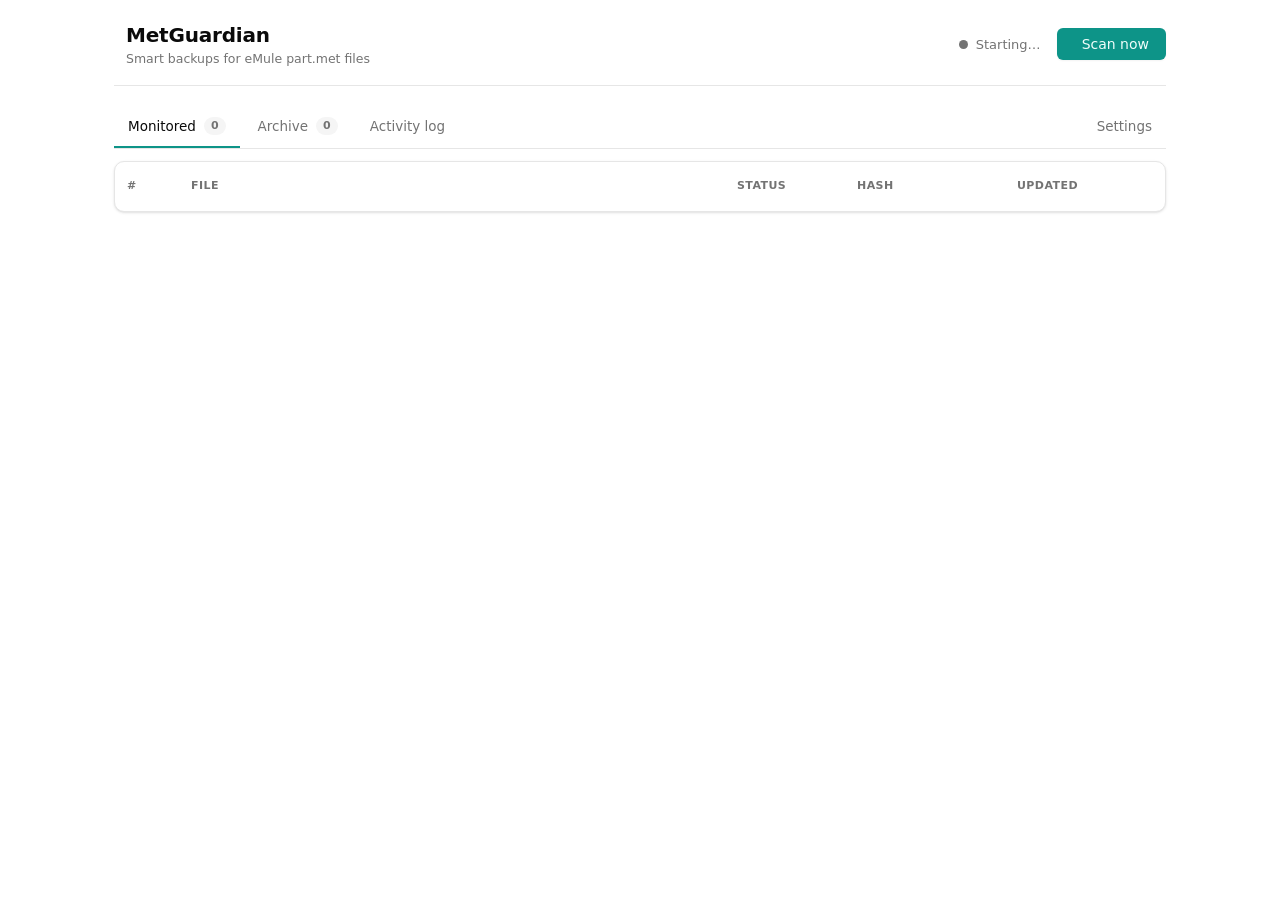
==== commit 3c940b08: "UI Definition;" ====
--- a/ui/index.html
+++ b/ui/index.html
@@ -60,6 +60,10 @@
             </button>
             <button class="mg-tab" data-tab="log" type="button">
                 Activity log
+            </button>
+            <button class="mg-tab mg-tab-settings" data-tab="settings" type="button">
+                <span uk-icon="icon: settings; ratio: 0.85"></span>
+                Settings
             </button>
         </nav>
 
@@ -130,6 +134,43 @@
                 </div>
             </section>
 
+            <!-- SETTINGS ---------------------------------------------------- -->
+            <section class="mg-panel" data-panel="settings" hidden>
+                <div class="uk-card mg-settings">
+                    <div class="mg-card-pad">
+
+                        <h2 class="mg-section-title">Folders</h2>
+                        <label class="mg-field-label" for="set-temp">eMule / aMule temp folder</label>
+                        <div class="mg-field-row">
+                            <input class="uk-input mg-mono" id="set-temp" type="text" placeholder="Not set" />
+                            <button class="uk-btn uk-btn-secondary uk-btn-sm" id="browse-temp" type="button">Browse…</button>
+                        </div>
+                        <label class="mg-field-label" for="set-backup">Backup folder</label>
+                        <div class="mg-field-row">
+                            <input class="uk-input mg-mono" id="set-backup" type="text" placeholder="Not set" />
+                            <button class="uk-btn uk-btn-secondary uk-btn-sm" id="browse-backup" type="button">Browse…</button>
+                        </div>
+
+                        <h2 class="mg-section-title">Scanning</h2>
+                        <label class="mg-field-label" for="set-interval">Scan every (minutes)</label>
+                        <input class="uk-input mg-input-narrow" id="set-interval" type="number" min="1" step="1" />
+
+                        <h2 class="mg-section-title">Appearance</h2>
+                        <label class="mg-toggle">
+                            <input type="checkbox" id="set-dark" />
+                            <span>Dark mode</span>
+                        </label>
+
+                        <div class="mg-settings-actions">
+                            <button class="uk-btn uk-btn-primary" id="save-settings" type="button">Save settings</button>
+                            <span class="mg-save-status" id="save-status"></span>
+                        </div>
+                        <div class="mg-warnings" id="settings-warnings" hidden></div>
+
+                    </div>
+                </div>
+            </section>
+
         </main>
     </div>
 
--- a/ui/css/app.css
+++ b/ui/css/app.css
@@ -282,3 +282,66 @@
     .mg-header { flex-direction: column; align-items: flex-start; }
     .mg-col-hash, .mg-col-time { display: none; }
 }
+
+/* Settings ----------------------------------------------------------------- */
+
+.mg-card-pad { padding: 22px 24px 26px; }
+
+.mg-section-title {
+    font-size: 12px;
+    text-transform: uppercase;
+    letter-spacing: 0.05em;
+    color: hsl(var(--muted-foreground));
+    font-weight: 700;
+    margin: 22px 0 12px;
+}
+.mg-section-title:first-child { margin-top: 0; }
+
+.mg-field-label {
+    display: block;
+    font-size: 13px;
+    font-weight: 500;
+    margin-bottom: 6px;
+}
+
+.mg-field-row {
+    display: flex;
+    gap: 8px;
+    align-items: center;
+    margin-bottom: 14px;
+}
+.mg-field-row .uk-input { flex: 1; }
+
+.mg-input-narrow { width: 120px; }
+
+/* Dark mode toggle */
+.mg-toggle {
+    display: inline-flex;
+    align-items: center;
+    gap: 8px;
+    font-size: 13.5px;
+    cursor: pointer;
+    user-select: none;
+}
+.mg-toggle input { width: 16px; height: 16px; cursor: pointer; }
+
+/* Actions */
+.mg-settings-actions {
+    display: flex;
+    align-items: center;
+    gap: 14px;
+    margin-top: 24px;
+}
+.mg-save-status {
+    font-size: 13px;
+    color: hsl(var(--muted-foreground));
+}
+
+.mg-warnings {
+    margin-top: 12px;
+    font-size: 13px;
+    color: hsl(var(--destructive));
+}
+.mg-warnings div { margin-top: 2px; }
+
+.mg-tab-settings { margin-left: auto; }
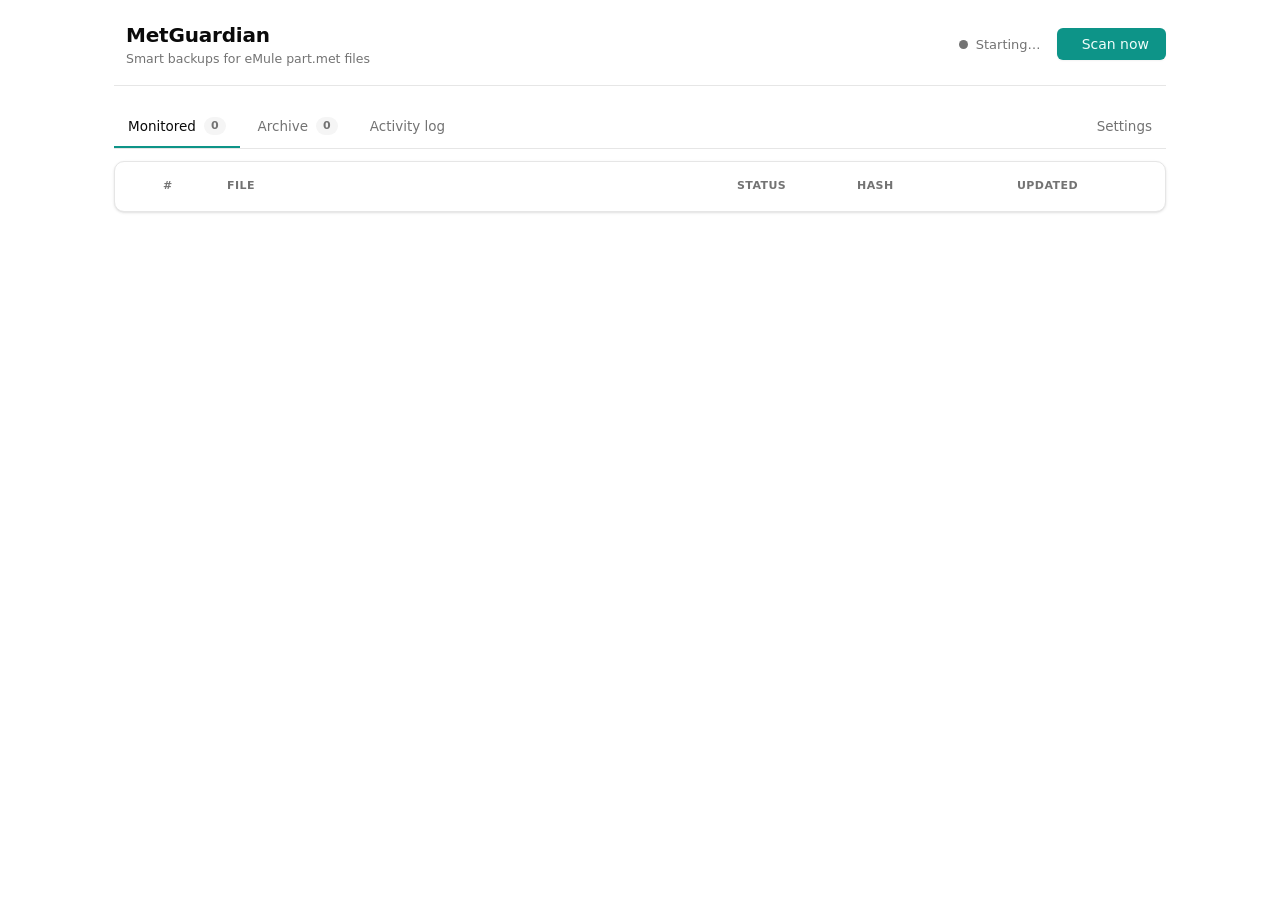
==== commit d6da55c1: "Feature: Restore Backup;" ====
--- a/ui/index.html
+++ b/ui/index.html
@@ -75,6 +75,7 @@
                     <table class="uk-table uk-table-divider uk-table-hover mg-table">
                         <thead>
                             <tr>
+                                <th class="mg-col-check"></th>
                                 <th class="mg-col-num">#</th>
                                 <th>File</th>
                                 <th class="mg-col-status">Status</th>
@@ -84,6 +85,18 @@
                         </thead>
                         <tbody id="active-rows"></tbody>
                     </table>
+                    <!-- Restore toolbar: shown only when ≥1 damaged restorable file exists -->
+                    <div class="mg-restore-bar" id="restore-bar" hidden>
+                        <button class="uk-btn uk-btn-sm mg-restore-selected-btn" id="restore-selected-btn" type="button" disabled>
+                            Restore selected
+                        </button>
+                        <button class="uk-btn uk-btn-sm mg-restore-all-btn" id="restore-all-btn" type="button">
+                            Restore all damaged
+                        </button>
+                        <span class="mg-restore-hint">eMule must be closed before restoring</span>
+                    </div>
+                    <!-- Per-file restore results -->
+                    <div class="mg-restore-results" id="restore-results" hidden></div>
                     <div class="mg-empty" id="active-empty" hidden>
                         <p>No files are being monitored yet.</p>
                         <p class="mg-empty-hint">Set your eMule temp and backup folders in Settings, then run a scan.</p>
@@ -174,6 +187,28 @@
         </main>
     </div>
 
+    <!-- Generic dialog component (Franken UI / UIkit uk-modal).
+         showDialog({icon, title, body, buttons}) in app.js populates and opens it.
+         Icon slots are pre-rendered at load time so UIkit processes uk-icon
+         attributes; JS shows only the requested one at runtime. -->
+    <div id="mg-dialog" uk-modal>
+        <div class="uk-modal-dialog">
+            <div class="uk-modal-header">
+                <div class="mg-dialog-title-row">
+                    <span data-dialog-icon="warning"
+                          uk-icon="icon: warning; ratio: 1.1"
+                          class="mg-dialog-icon mg-dialog-icon--warn" hidden></span>
+                    <span data-dialog-icon="info"
+                          uk-icon="icon: info; ratio: 1.1"
+                          class="mg-dialog-icon mg-dialog-icon--info" hidden></span>
+                    <h2 class="uk-modal-title" id="mg-dialog-title"></h2>
+                </div>
+            </div>
+            <div class="uk-modal-body" id="mg-dialog-body"></div>
+            <div class="uk-modal-footer mg-dialog-footer" id="mg-dialog-footer"></div>
+        </div>
+    </div>
+
     <!-- Franken UI JavaScript: core (UIkit + components) and icons. -->
     <script src="js/core.iife.js"></script>
     <script src="js/icon.iife.js"></script>
--- a/ui/css/app.css
+++ b/ui/css/app.css
@@ -177,6 +177,8 @@
 .mg-table {
     margin: 0;
     width: 100%;
+    table-layout: fixed;   /* fixed layout makes column widths reliable and
+                              lets the File/Detail column truncate correctly */
 }
 
 .mg-table th {
@@ -206,8 +208,8 @@
 .mg-col-change { width: 180px; }
 
 .mg-filename {
-    max-width: 0;        /* let the cell shrink so ellipsis works */
-    width: 100%;
+    display: block;
+    max-width: 100%;     /* the cell width is bounded by table-layout: fixed */
     overflow: hidden;
     text-overflow: ellipsis;
     white-space: nowrap;
@@ -345,3 +347,85 @@
 .mg-warnings div { margin-top: 2px; }
 
 .mg-tab-settings { margin-left: auto; }
+
+/* Restore toolbar ---------------------------------------------------------- */
+
+.mg-col-check {
+    width: 36px;
+    text-align: center;
+}
+
+.mg-restore-check {
+    width: 15px;
+    height: 15px;
+    cursor: pointer;
+    accent-color: hsl(var(--primary));
+}
+
+.mg-restore-bar {
+    display: flex;
+    align-items: center;
+    gap: 10px;
+    padding: 10px 16px;
+    border-top: 1px solid hsl(var(--border));
+}
+
+.mg-restore-all-btn {
+    color: hsl(var(--destructive));
+    border-color: hsl(var(--destructive) / 0.5);
+}
+.mg-restore-all-btn:hover {
+    background: hsl(var(--destructive) / 0.08);
+    border-color: hsl(var(--destructive));
+}
+
+.mg-restore-hint {
+    margin-left: 4px;
+    font-size: 12px;
+    color: hsl(var(--muted-foreground));
+}
+
+/* Restore results ----------------------------------------------------------- */
+
+.mg-restore-results {
+    padding: 10px 16px;
+    border-top: 1px solid hsl(var(--border));
+    font-size: 13px;
+}
+
+.mg-restore-item {
+    display: flex;
+    align-items: center;
+    gap: 8px;
+    padding: 3px 0;
+}
+
+.mg-restore-item--ok  { color: hsl(var(--mg-ok)); }
+.mg-restore-item--err { color: hsl(var(--destructive)); }
+
+.mg-restore-working {
+    color: hsl(var(--muted-foreground));
+    font-style: italic;
+}
+
+.mg-restore-global-error { color: hsl(var(--destructive)); }
+
+/* Generic dialog (Franken UI uk-modal, minimal overrides) ------------------- */
+
+.mg-dialog-title-row {
+    display: flex;
+    align-items: center;
+    gap: 10px;
+}
+
+.mg-dialog-icon--warn { color: hsl(var(--destructive)); }
+.mg-dialog-icon--info { color: hsl(var(--primary)); }
+
+.mg-dialog-footer {
+    display: flex;
+    justify-content: flex-end;
+    gap: 8px;
+}
+
+/* The muted-foreground color is used for secondary text inside dialogs. */
+.uk-modal-body .mg-muted { color: hsl(var(--muted-foreground)); }
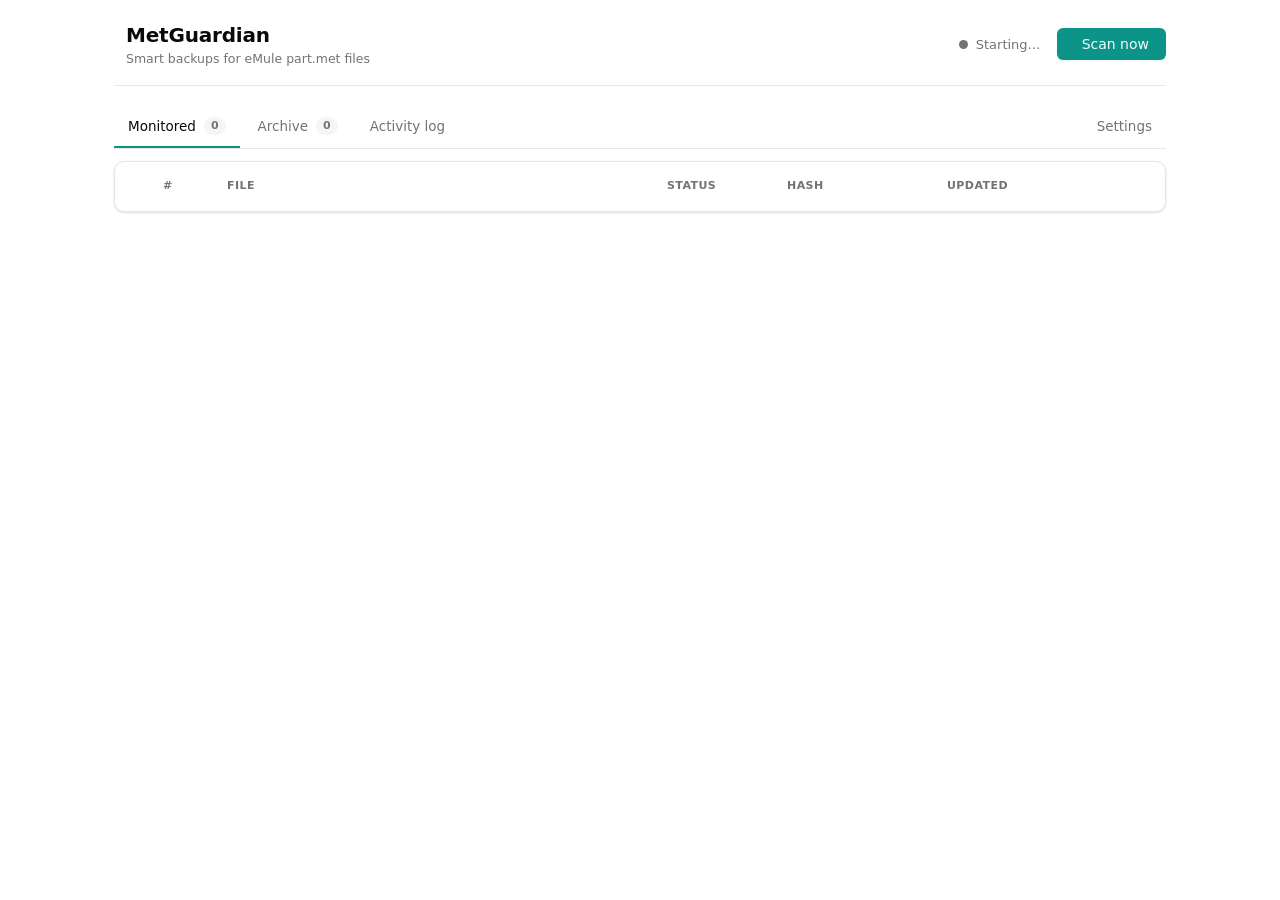
==== commit 24797c27: "Data Extended from met File; Detail Modal;" ====
--- a/ui/index.html
+++ b/ui/index.html
@@ -81,6 +81,7 @@
                                 <th class="mg-col-status">Status</th>
                                 <th class="mg-col-hash">Hash</th>
                                 <th class="mg-col-time">Updated</th>
+                                <th class="mg-col-detail"></th>
                             </tr>
                         </thead>
                         <tbody id="active-rows"></tbody>
@@ -115,6 +116,7 @@
                                 <th class="mg-col-hash">Hash</th>
                                 <th class="mg-col-reason">Reason</th>
                                 <th class="mg-col-time">Archived</th>
+                                <th class="mg-col-detail"></th>
                             </tr>
                         </thead>
                         <tbody id="archive-rows"></tbody>
@@ -209,6 +211,23 @@
         </div>
     </div>
 
+    <!-- Detail modal: shows all parsed data for a single .part.met file.
+         Opened programmatically via openDetail() in app.js. The body is fully
+         populated by JS after the bridge call returns; the modal is shown first
+         with a loading state so there is no blank-screen delay. -->
+    <div id="mg-detail-modal" uk-modal>
+        <div class="uk-modal-dialog mg-detail-dialog">
+            <button class="uk-modal-close-default" type="button" uk-close></button>
+            <div class="uk-modal-header">
+                <h2 class="uk-modal-title" id="mg-detail-title">File detail</h2>
+            </div>
+            <div class="uk-modal-body mg-detail-body" id="mg-detail-body"></div>
+            <div class="uk-modal-footer mg-dialog-footer">
+                <button class="uk-btn uk-btn-secondary" type="button" id="mg-detail-close">Close</button>
+            </div>
+        </div>
+    </div>
+
     <!-- Franken UI JavaScript: core (UIkit + components) and icons. -->
     <script src="js/core.iife.js"></script>
     <script src="js/icon.iife.js"></script>
--- a/ui/css/app.css
+++ b/ui/css/app.css
@@ -429,3 +429,120 @@
 
 /* The muted-foreground color is used for secondary text inside dialogs. */
 .uk-modal-body .mg-muted { color: hsl(var(--muted-foreground)); }
+
+/* Detail column (inline action button) ------------------------------------- */
+
+.mg-col-detail {
+    width: 70px;
+    text-align: right;
+}
+
+/* Detail modal ------------------------------------------------------------- */
+
+.mg-detail-dialog {
+    width: 720px;
+    max-width: calc(100vw - 40px);
+}
+
+.mg-detail-body {
+    max-height: 65vh;
+    overflow-y: auto;
+}
+
+.mg-detail-section {
+    margin-bottom: 22px;
+}
+.mg-detail-section:last-child { margin-bottom: 0; }
+
+.mg-detail-section-title {
+    font-size: 11px;
+    text-transform: uppercase;
+    letter-spacing: 0.05em;
+    color: hsl(var(--muted-foreground));
+    font-weight: 700;
+    margin: 0 0 10px;
+    padding-bottom: 6px;
+    border-bottom: 1px solid hsl(var(--border));
+}
+
+.mg-detail-grid {
+    display: grid;
+    grid-template-columns: 140px 1fr;
+    gap: 6px 12px;
+    font-size: 13px;
+    align-items: start;
+}
+
+.mg-detail-label {
+    color: hsl(var(--muted-foreground));
+    font-size: 12.5px;
+    padding-top: 1px;
+}
+
+.mg-detail-value { word-break: break-all; }
+
+.mg-detail-source-badge {
+    display: inline-block;
+    font-size: 11px;
+    padding: 1px 8px;
+    border-radius: 999px;
+    font-weight: 600;
+    line-height: 1.8;
+}
+.mg-detail-source-badge--temp   { background: hsl(var(--mg-ok-bg));      color: hsl(var(--mg-ok)); }
+.mg-detail-source-badge--backup { background: hsl(var(--mg-pending-bg)); color: hsl(var(--mg-pending)); }
+
+/* Progress bar */
+.mg-detail-progress-bar {
+    height: 8px;
+    border-radius: 4px;
+    background: hsl(var(--muted));
+    overflow: hidden;
+    margin: 8px 0 4px;
+}
+.mg-detail-progress-fill {
+    height: 100%;
+    background: hsl(var(--primary));
+    border-radius: 4px;
+}
+.mg-detail-progress-labels {
+    display: flex;
+    justify-content: space-between;
+    font-size: 12px;
+    color: hsl(var(--muted-foreground));
+    margin-bottom: 10px;
+}
+
+/* Gap list */
+.mg-detail-gap-list {
+    font-family: ui-monospace, "SF Mono", "Cascadia Code", Menlo, Consolas, monospace;
+    font-size: 12px;
+}
+.mg-detail-gap-item {
+    display: flex;
+    gap: 20px;
+    padding: 2px 0;
+    color: hsl(var(--muted-foreground));
+}
+.mg-detail-gap-range { color: hsl(var(--foreground)); min-width: 260px; }
+
+/* Tags table */
+.mg-detail-tag-table {
+    width: 100%;
+    border-collapse: collapse;
+    font-size: 12.5px;
+}
+.mg-detail-tag-table td {
+    padding: 3px 0;
+    vertical-align: top;
+}
+.mg-detail-tag-table td:first-child {
+    width: 180px;
+    color: hsl(var(--muted-foreground));
+    padding-right: 12px;
+}
+.mg-detail-tag-value {
+    word-break: break-all;
+    font-family: ui-monospace, "SF Mono", "Cascadia Code", Menlo, Consolas, monospace;
+    font-size: 12px;
+}
